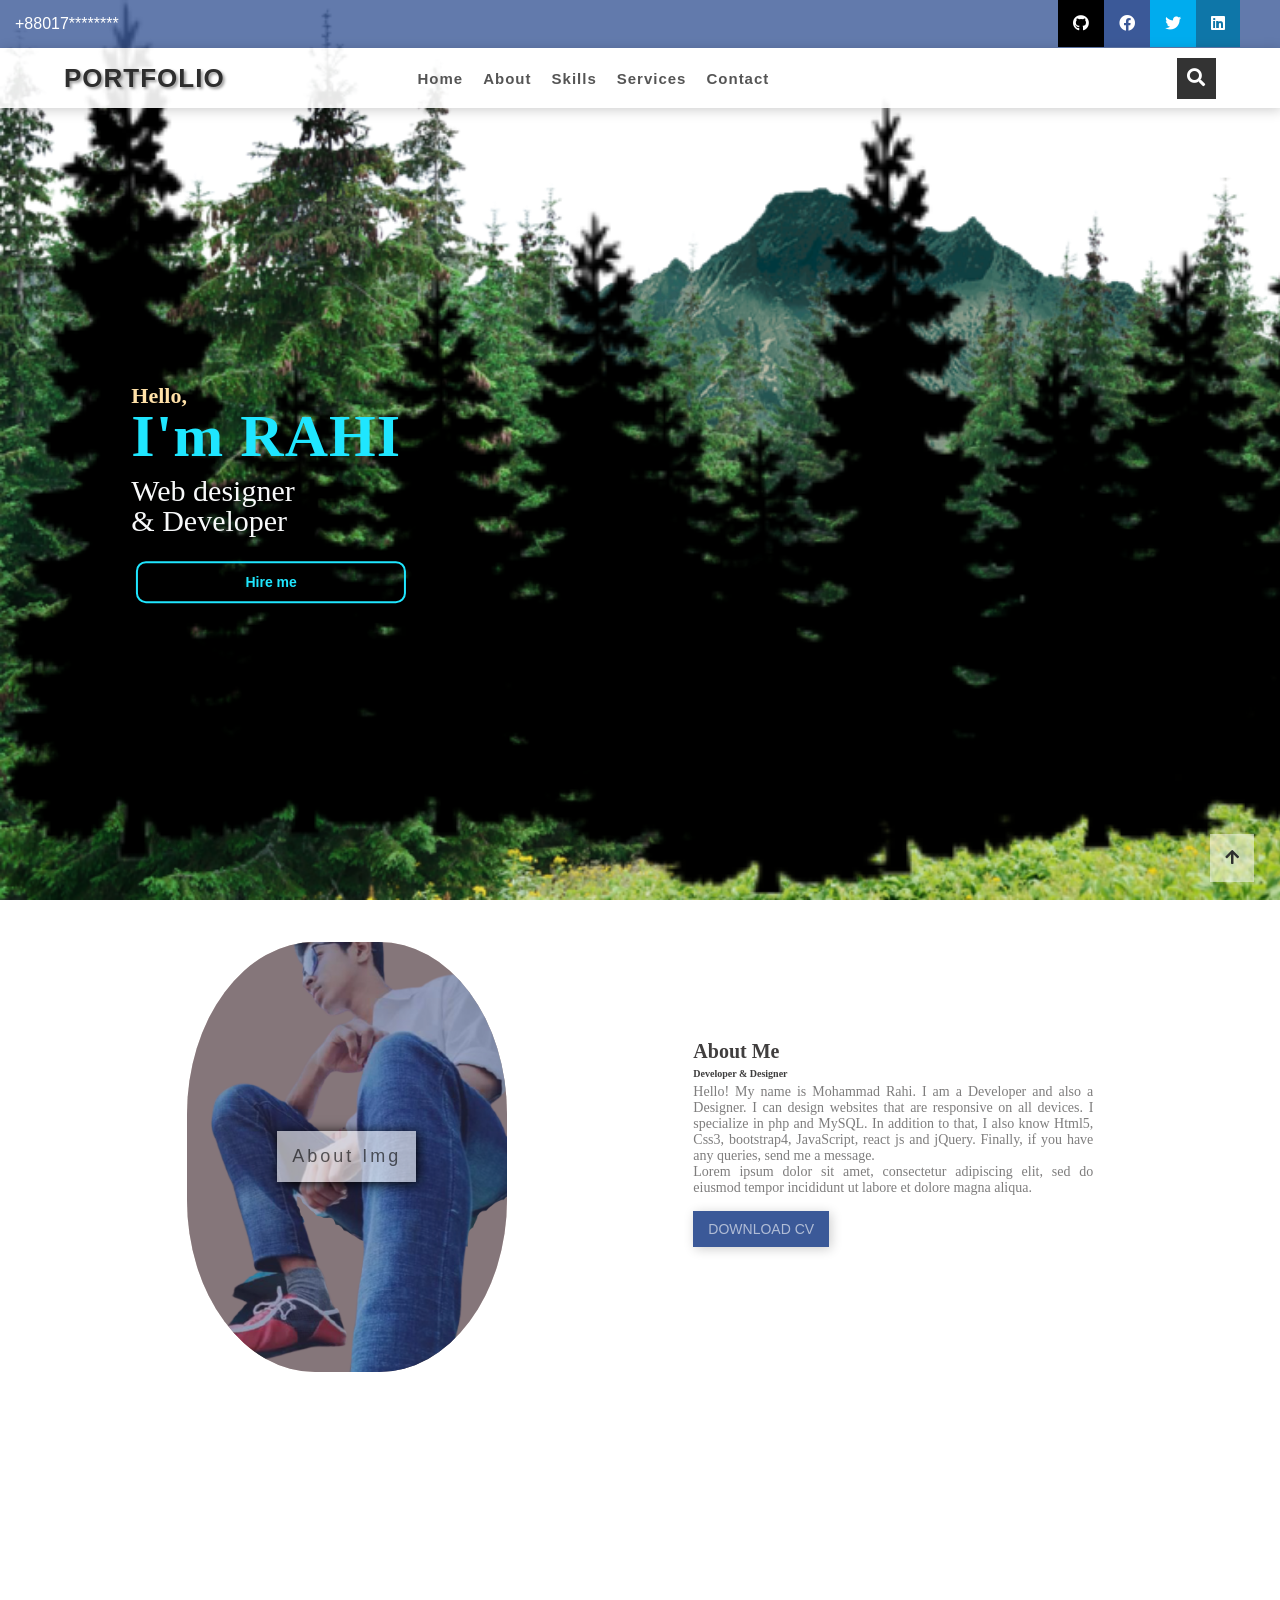
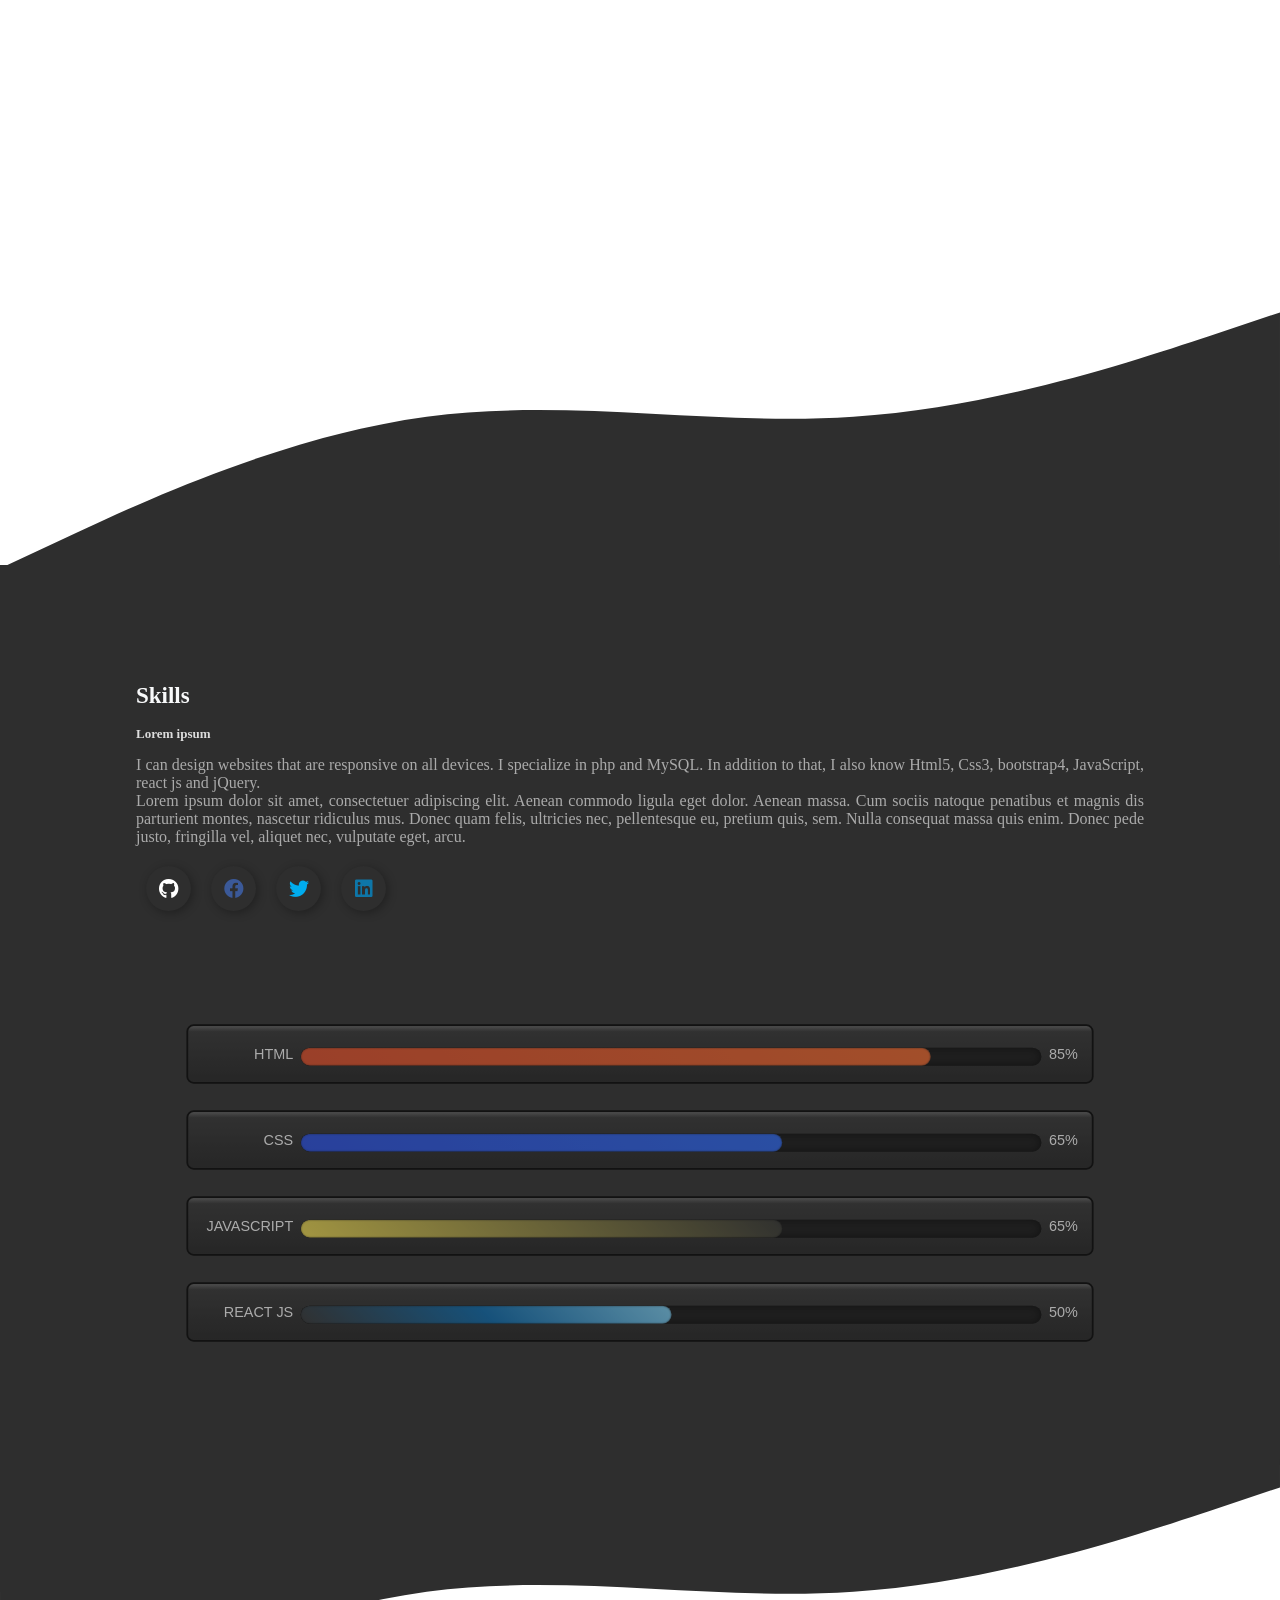
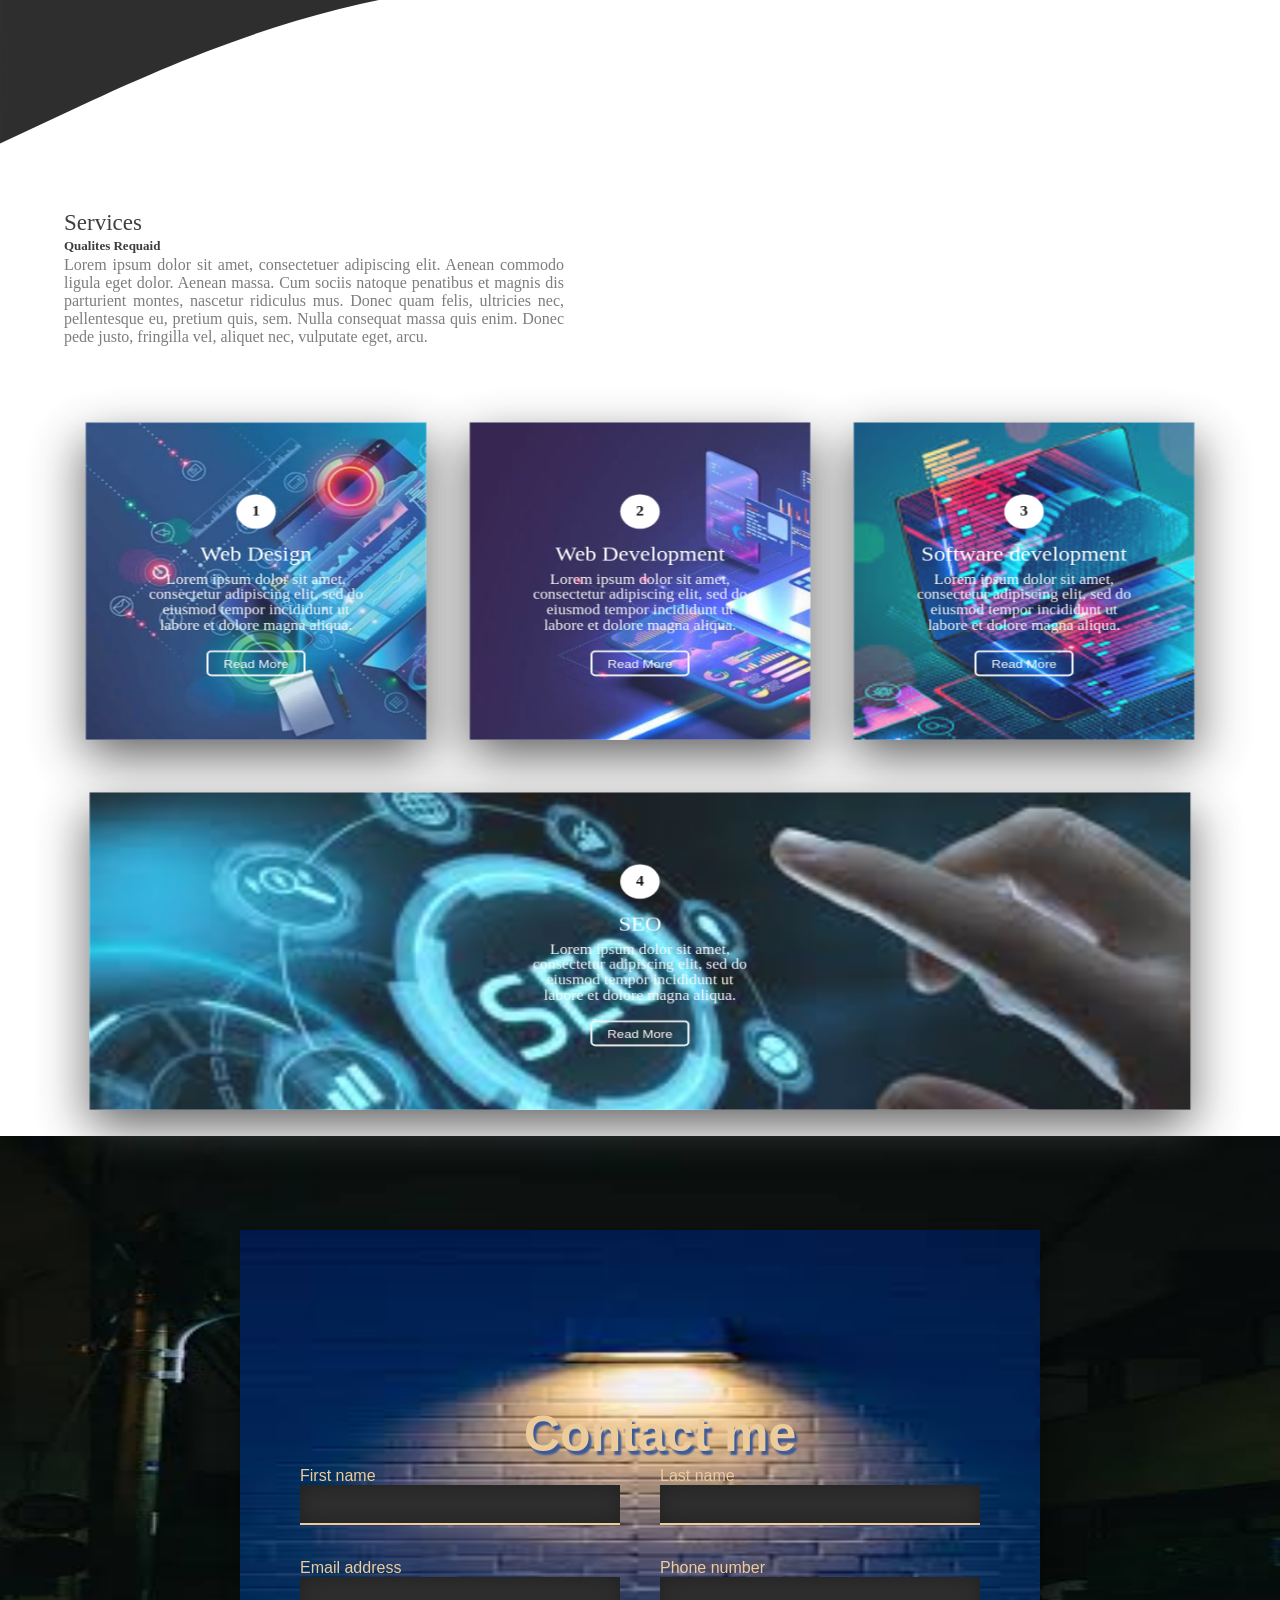
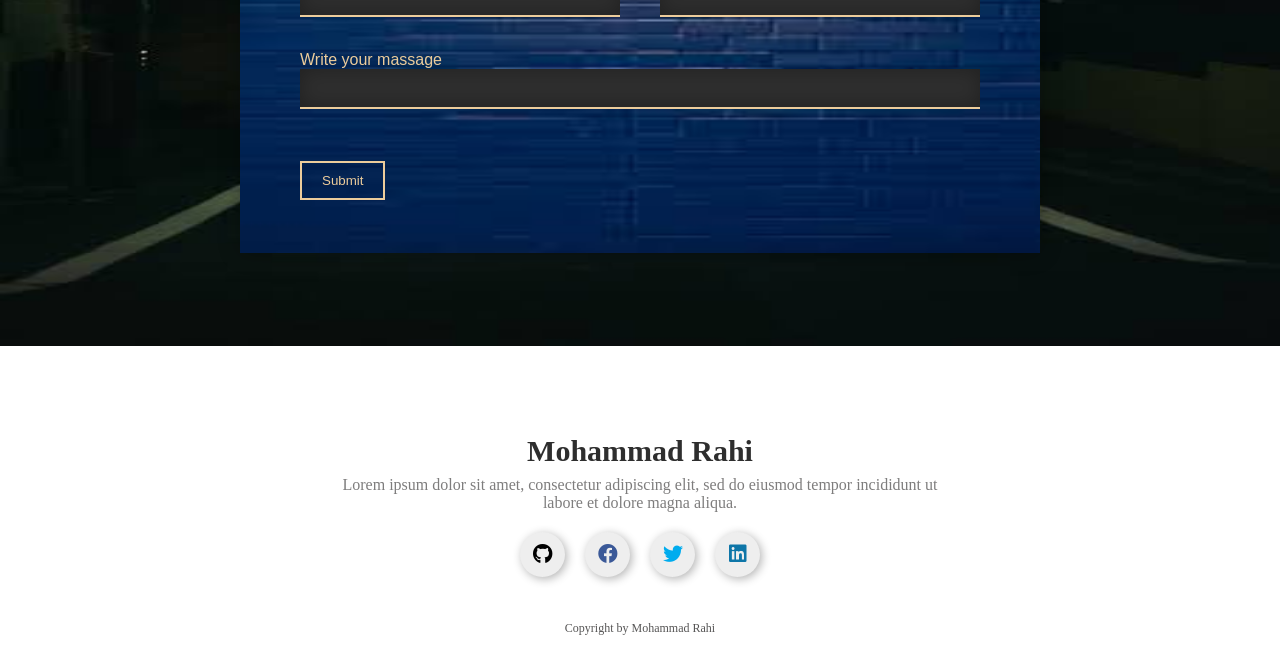
==== index.html @ 4b1e5e15 "Update index.html" ====
<!DOCTYPE html>
<html lang="en">
<head>
  <meta charset="UTF-8">
  <meta name="viewport" content="width=device-width, initial-scale=1">

  <title>Portfolio website</title>

  <!-- Icons -->
  <link rel="stylesheet" href="https://cdnjs.cloudflare.com/ajax/libs/font-awesome/4.7.0/css/font-awesome.min.css" />

  <link rel="shortcut icon" href="favicon.png" type="image/x-icon" />

  <!-- Custom Styles -->
  <link rel="stylesheet" href="style.css">
</head>

<body id="top">
  <!-- Header section -->
  <header>
    <p>
      +88017********
    </p>
    <div class="icon-container">
      <div class="icon-box">
        <a><i class="fab fa-github"></i></a>
        <span>Github</span>
      </div>

      <div class="icon-box">
        <a><i class="fab fa-facebook"></i></a>
        <span>Facebook</span>
      </div>

      <div class="icon-box">
        <a><i class="fab fa-twitter"></i></a>
        <span>Twitter</span>
      </div>

      <div class="icon-box">
        <a><i class="fab fa-linkedin"></i></a>
        <span>LinkedIn</span>
      </div>
    </div>
  </header>

  <!-- Home section -->
  <div class="home">

    <!-- Navigation -->
    <nav>
      <!-- Logo -->
      <a class="logo" href="#top">Portfolio</a>

      <!-- Menu -->
      <ul id="menu">
        <li><a href="#top">Home</a></li>
        <li><a href="#about-div">About</a></li>
        <li><a href="#skills-div">Skills</a></li>
        <li><a href="#services">Services</a></li>
        <li><a href="#contact">Contact</a></li>
      </ul>

      <!-- Icon bar -->
      <div onclick="toggle(this)" class="icon-bar">
        <div class="bar bar1"></div>
        <div class="bar bar2"></div>
        <div class="bar bar3"></div>
      </div>

      <!-- search button -->
      <button>
        <i class="fa fa-search"></i>
      </button>
    </nav>

    <!-- header text -->
    <div class="text-wrapper">
      <p>
        Hello,
      </p>
      <p>
        I'm RAHI
      </p>
      <p>
        Web designer <br> & Developer
      </p>

      <button class="hire-btn">
        <span class="hire-span">Hire me</span>
      </button>
    </div>
  </div>

  <!-- main -->
  <main>

    <!-- About section -->
    <div id="about-div"></div>
    <br /><br />
    <section id="about" class="about">
      <div class="about-wrapper">

        <!-- Image -->
        <div class="about-img">
          <img src="rahi.png" alt="rahi" />
          <div class="overlay">
            <button>About Img</button>
          </div>
          <div class="bottom-lay">
            About Image
          </div>
        </div>

        <!--about-me-text-->
        <div class="about-text">
          <p>
            About Me
          </p>
          <p>
            Developer & Designer
          </p>
          <p>
            Hello! My name is Mohammad Rahi. I am a Developer and also a Designer. I can design websites that are responsive on all devices. I specialize in php and MySQL. In addition to that, I also know Html5, Css3, bootstrap4, JavaScript, react js and jQuery. Finally, if you have any queries, send me a message.
          </p>
          <p>
            Lorem ipsum dolor sit amet, consectetur adipiscing elit, sed do eiusmod tempor incididunt ut labore et dolore magna aliqua.
          </p>

          <a>
            <span></span>
            <span></span>
            <span></span>
            <span></span>
            Download CV
          </a>
        </div>
      </div>

      <!-- Trigger -->
      <div class="top-trigger">
        <a href="#top">
          <i class="fa fa-arrow-up"></i>
        </a>
      </div>

    </section>

    <svg id="skills-div" style="margin: 0 0 -7px 0" xmlns="http://www.w3.org/2000/svg" viewBox="0 0 1440 320"><path fill="#2e2e2e" fill-opacity="1" d="M0,320L80,282.7C160,245,320,171,480,149.3C640,128,800,160,960,149.3C1120,139,1280,85,1360,58.7L1440,32L1440,320L1360,320C1280,320,1120,320,960,320C800,320,640,320,480,320C320,320,160,320,80,320L0,320Z"></path></svg>

    <!-- skills section -->
    <section id="skills">
      <div class="skills-wrapper">
        <div class="skills-text">
          <p>
            Skills
          </p>
          <p>
            Lorem ipsum
          </p>
          <p>
            I can design websites that are responsive on all devices. I specialize in php and MySQL. In addition to that, I also know Html5, Css3, bootstrap4, JavaScript, react js and jQuery.
          </p>
          <p>
            Lorem ipsum dolor sit amet, consectetuer adipiscing elit. Aenean commodo ligula eget dolor. Aenean massa. Cum sociis natoque penatibus et magnis dis parturient montes, nascetur ridiculus mus. Donec quam felis, ultricies nec, pellentesque eu, pretium quis, sem. Nulla consequat massa quis enim. Donec pede justo, fringilla vel, aliquet nec, vulputate eget, arcu.
          </p>

          <!-- Icons -->
          <div class="icons">

            <div class="icon-wrapper">
              <span>GitHub</span>
              <a>
                <i class="fab fa-github"></i>
              </a>
            </div>

            <div class="icon-wrapper">
              <span>Facebook</span>
              <a>
                <i class="fab fa-facebook"></i>
              </a>
            </div>

            <div class="icon-wrapper">
              <span>Twitter</span>
              <a><i class="fab fa-twitter"></i></a>
            </div>

            <div class="icon-wrapper">
              <span>LinkedIn</span>
              <a><i class="fab fa-linkedin"></i></a>
            </div>

          </div>

        </div>

        <div class="bars-wrapper">

          <div class="skills">
            <span class="name">HTML</span>
            <div class="percent">
              <div class="progress" style="width: 85%"></div>
            </div>
            <span class="value">85%</span>
          </div>
          <div class="skills">
            <span class="name">CSS</span>
            <div class="percent">
              <div class="progress" style="width: 65%"></div>
            </div>
            <span class="value">65%</span>
          </div>
          <div class="skills">
            <span class="name">JavaScript</span>
            <div class="percent">
              <div class="progress" style="width: 65%"></div>
            </div>
            <span class="value">65%</span>
          </div>
          <div class="skills">
            <span class="name">React JS</span>
            <div class="percent">
              <div class="progress" style="width: 50%"></div>
            </div>
            <span class="value">50%</span>
          </div>
        </div>
      </div>
    </section>
    <svg style="margin: -6px 0 0 0" xmlns="http://www.w3.org/2000/svg" viewBox="0 0 1440 320"><path fill="#2e2e2e" fill-opacity="1" d="M0,320L80,282.7C160,245,320,171,480,149.3C640,128,800,160,960,149.3C1120,139,1280,85,1360,58.7L1440,32L1440,0L1360,0C1280,0,1120,0,960,0C800,0,640,0,480,0C320,0,160,0,80,0L0,0Z"></path></svg>

    <!-- Services section -->
    <section id="services" class="services">
      <div class="text ">
        <p>
          Services
        </p>
        <p>
          Qualites Requaid
        </p>
        <p>
          Lorem ipsum dolor sit amet, consectetuer adipiscing elit. Aenean commodo ligula eget dolor. Aenean massa. Cum sociis natoque penatibus et magnis dis parturient montes, nascetur ridiculus mus. Donec quam felis, ultricies nec, pellentesque eu, pretium quis, sem. Nulla consequat massa quis enim. Donec pede justo, fringilla vel, aliquet nec, vulputate eget, arcu.
        </p>
      </div>

      <div class="box-wrapper">

        <div class="box-1 box">
          <span>1</span>
          <p class="heading">
            Web Design
          </p>
          <p class="details">
            Lorem ipsum dolor sit amet, consectetur adipiscing elit, sed do eiusmod tempor incididunt ut labore et dolore magna aliqua.
          </p>
          <button>Read More</button>
        </div>

        <div class="box-2 box">
          <span>2</span>
          <p class="heading">
            Web Development
          </p>
          <p class="details">
            Lorem ipsum dolor sit amet, consectetur adipiscing elit, sed do eiusmod tempor incididunt ut labore et dolore magna aliqua.
          </p>
          <button>Read More</button>
        </div>

        <div class="box-3 box">
          <span>3</span>
          <p class="heading">
            Software development
          </p>
          <p class="details">
            Lorem ipsum dolor sit amet, consectetur adipiscing elit, sed do eiusmod tempor incididunt ut labore et dolore magna aliqua.
          </p>
          <button>Read More</button>
        </div>

        <div class="box-4 box">
          <span>4</span>
          <p class="heading">
            SEO
          </p>
          <p class="details">
            Lorem ipsum dolor sit amet, consectetur adipiscing elit, sed do eiusmod tempor incididunt ut labore et dolore magna aliqua.
          </p>
          <button>Read More</button>
        </div>

      </div>
    </section>

    <!-- Contact section -->
    <section id="contact" class="contact-section">
      <div class="contact-wrapper">
        <div class="text">
          Contact me
        </div>
        <form>
          <div class="row">
            <div class="form-group">
              <input type="text" required />
              <label>First name</label>
            </div>
            <br>
            <br>
            <div class="form-group">
              <input type="text" required />
              <label>Last name</label>
            </div>
          </div>

          <div class="row">
            <div class="form-group">
              <input type="email" required />
              <label>Email address</label>
            </div>
            <br>
            <br>
            <div class="form-group">
              <input type="number" required />
              <label>Phone number</label>
            </div>
          </div>

          <div class="row textarea">
            <div class="form-group">
              <textarea rows="8" cols="30" required></textarea>
              <label>Write your massage</label>
            </div>
          </div>

          <div class="row btn">
            <div class="form-group">
              <div class="inner"></div>
              <button>Submit</button>
            </div>
          </div>
        </form>
      </div>
    </section>
  </main>

  <!-- Footer -->
  <footer>
    <p>
      Mohammad Rahi
    </p>
    <p>
      Lorem ipsum dolor sit amet, consectetur adipiscing elit, sed do eiusmod tempor incididunt ut labore et dolore magna aliqua.
    </p>

    <!-- Icons -->
    <div class="icons sci">

      <div class="icon-wrapper">
        <span>GitHub</span>
        <a>
          <i class="fab fa-github"></i>
        </a>
      </div>

      <div class="icon-wrapper">
        <span>Facebook</span>
        <a>
          <i class="fab fa-facebook"></i>
        </a>
      </div>

      <div class="icon-wrapper">
        <span>Twitter</span>
        <a><i class="fab fa-twitter"></i></a>
      </div>

      <div class="icon-wrapper">
        <span>LinkedIn</span>
        <a><i class="fab fa-linkedin"></i></a>
      </div>

    </div>

    <p class="copyright">
      Copyright by Mohammad Rahi
    </p>

  </footer>


  <script type="text/javascript" charset="utf-8">
    window.onscroll = function() {

      var nav = document.querySelector("nav");

      if (document.body.scrollTop > 40 || document.documentElement.scrollTop > 40) {
        nav.style.position = "fixed";
        nav.style.top = "0";
      } else
      {
        nav.style.position = "relative";
      }
    }

    function toggle(x) {
      var menu = document.getElementById("menu");

      x.classList.toggle('change');

      menu.classList.toggle('toggle');

    }
  </script>
</body>
</html>
---- style.css ----
/* Icons */
@import url("https://pro.fontawesome.com/releases/v5.10.0/css/all.css");

* {
  margin: 0;
  padding: 0;
  box-sizing: border-box;
  font-family: Arial;
}
:root {
  --color: #f8f9fa;
}
::-moz-selection {
  color: #f8f9fa;
  background: #2e2e2e;
}
::selection {
  color: #f8f9fa;
  background: #2e2e2e;
}
html
{
  scroll-behavior: smooth;
  height: 100%;
  background-image: url("bg1.png"), url("bg2.png"), url("bg4.png"), url("bg5.png");
  background-position: 0 35%, 0 10%, 0 7%, 0 0;
  background-repeat: repeat-x;
  background-size: 100% 50%, 100% 50%, 100%, 100%;

  animation: 50s para infinite linear;
}
@keyframes para
{
  100%
  {
    background-position: -4000px 35%, -800px 10%, -400px 8%, 1000px 0;
  }
}
a {
  text-decoration: none;
  cursor: pointer;
}

/* Header section */
header
{
  display: flex;
  justify-content: space-between;
  align-items: center;
  background-color: rgba(59,89,152,.8);
  padding: 15px;
}
header p, .icon-box a
{
  font-weight: 450;
  font-size: 16px;
  color: #ffffff;
}
.icon-container
{
  display: flex;
  justify-content: center;
  align-items: center;
  padding-right: 25px;
}
.icon-box
{
  display: inline-block;
  position: relative;
  margin: 0;
  padding: 0;
}
.icon-box a
{
  padding: 15px;
}
.icon-container .icon-box:nth-child(1) a
{
  background-color: #000000;
}
.icon-container .icon-box:nth-child(2) a
{
  background-color: #3b5998;
}
.icon-container .icon-box:nth-child(3) a
{
  background-color: #00acee;
}
.icon-container .icon-box:nth-child(4) a
{
  background-color: #0e76a8;
}
.icon-box span {
  width: 120px;
  background-color: black;
  color: #fff;
  text-align: center;
  padding: 5px 0;
  border-radius: 6px;
  position: absolute;
  left: -38px;
  top: 40px;
  transform: scale(0);
  transition: transform .5s;
  z-index: 11;
}
.icon-container .icon-box:nth-child(1) span
{
  background-color: #000000;
}
.icon-container .icon-box:nth-child(1) span::after {
  content: " ";
  position: absolute;
  bottom: 100%;
  left: 50%;
  margin-left: -5px;
  border: 5px solid;
  border-color: transparent transparent #000000 transparent;
}
.icon-container .icon-box:nth-child(2) span
{
  background-color: #3b5998;
}
.icon-container .icon-box:nth-child(2) span::after {
  content: " ";
  position: absolute;
  bottom: 100%;
  left: 50%;
  margin-left: -5px;
  border: 5px solid;
  border-color: transparent transparent #3b5998 transparent;
}
.icon-container .icon-box:nth-child(3) span
{
  background-color: #00acee;
}
.icon-container .icon-box:nth-child(3) span::after {
  content: " ";
  position: absolute;
  bottom: 100%;
  left: 50%;
  margin-left: -5px;
  border: 5px solid;
  border-color: transparent transparent #00acee transparent;
}
.icon-container .icon-box:nth-child(4) span
{
  background-color: #0e76a8;
}
.icon-container .icon-box:nth-child(4) span::after {
  content: " ";
  position: absolute;
  bottom: 100%;
  left: 50%;
  margin-left: -5px;
  border: 5px solid;
  border-color: transparent transparent #0e76a8 transparent;
}
.icon-box:hover > span {
  transform: scale(1);
}
/* Home section */
.home {
  height: 100vh;
  position: relative;
}
nav {
  display: flex;
  justify-content: space-between;
  align-items: center;
  height: 60px;
  background: rgba(255,255,255,.9);
  box-shadow: 2px 2px 12px rgba(0, 0, 0, 0.2);
  padding: 0 5%;
  position: sticky;
  top: 0;
  width: 100%;
  z-index: 10;
}
nav ul {
  display: flex;
  list-style-type: none;
}
nav ul li a {
  display: inline-block;
  padding: 10px;
  color: #555555;
  font-size: 15px;
  font-weight: 700;
  letter-spacing: 1px;
  position: relative;
  transition: all 0.4s;
}
nav ul li a::before
{
  content: "";
  width: 0;
  height: 2px;
  background-color: #3b5998;
  position: absolute;
  left: 0;
  bottom: 0;
  transition: .4s;
}
nav ul li a::after
{
  content: "";
  width: 0;
  height: 2px;
  background-color: #3b5998;
  position: absolute;
  right: 0;
  bottom: 0;
  transition: .4s;
}
nav ul li a:hover::before, nav ul li a:hover::after
{
  width: 50%;
}
.logo {
  color: #2e2e2e;
  font-size: 26px;
  font-weight: 600;
  letter-spacing: 1px;
  text-transform: uppercase;
  text-shadow: 2px 2px 3px rgba(0,0,0,.4);
}
.icon-bar {
  display: inline-block;
  cursor: pointer;
  transition: margin-top .4s;
  visibility: hidden;
}
.bar {
  width: 32px;
  height: 5px;
  margin: 6px 0;
  background-color: black;
  box-shadow: 0 2px 3px rgba(0,0,0,.4);
  transform: rotate(-360deg);
  transition: all .4s;
}
.change .bar1 {
  transform: rotate(-45deg) translate(-9px, 9px);
}
.change .bar2 {
  transform: rotate(360deg) scale(0);
}
.change .bar3 {
  transform: rotate(45deg) translate(-5px, -6px);
}
nav button
{
  color: #fff;
  background-color: rgba(0,0,0,.8);
  outline: none;
  border: none;
  cursor: pointer;
  font-size: 18px;
  font-weight: 400;
  letter-spacing: 1px;
  padding: 10px;
}
.text-wrapper {
  position: absolute;
  left: 13%;
  top: 42%;
  transform: translate(-13%, -42%);
}
.text-wrapper p {
  margin: 45px 0px 25px;
  line-height: 0px;
}
.text-wrapper p:nth-child(1) {
  font-family: calibri;
  font-weight: bold;
  color: #ffe1a8;
  font-size: 22px;
}
.text-wrapper p:nth-child(2) {
  font-family: calibri;
  font-weight: bold;
  letter-spacing: 1px;
  color: #1fe6ff;
  font-size: 60px;
}
.text-wrapper p:nth-child(3) {
  font-family: myriad pro regular;
  color: #f8f9fa;
  font-size: 30px;
  line-height: 30px;
}
.hire-btn {
  width: 100%;
  height: 42px;
  border-radius: 10px;
  font-family: calibri;
  font-weight: bold;
  font-size: 14px;
  outline: none;
  margin: 0px 10px;
  box-shadow: 8px 4px 16px rgba(0, 0, 0, 0.2);
  border: 2px solid #1fe6ff;
  color: #1fe6ff;
  background-color: transparent;
  position: relative;
}
.hire-btn::before {
  content: "";
  width: 0;
  height: 0;
  background: linear-gradient(45deg, #ffee54, #ff00ca);
  border-radius: 5px 0px 0px 5px;
  position: absolute;
  top: 0;
  left: 0;
  transition: 0.3s;
  z-index: -1;
  opacity: 0;
}
.hire-btn:hover::before {
  width: 100%;
  height: 100%;
  opacity: 1;
}
.hire-btn::after {
  content: "";
  width: 0;
  height: 0;
  background: linear-gradient(45deg, #1fe6ff, #673ab7);
  border-radius: 0px 5px 5px 0px;
  position: absolute;
  right: 0;
  bottom: 0;
  transition: 0.3s;
  z-index: -1;
  opacity: 0;
}
.hire-btn:hover::after {
  width: 100%;
  height: 100%;
  opacity: 1;
}
.hire-btn:hover {
  border: none;
}
.hire-span {
  transition: 0.4s;
}
.hire-btn:hover > .hire-span {
  color: #f8f9fa;
}

/* About section */
.about {
  margin: 0;
  min-height: 100vh;
}
.about-wrapper {
  height: 330px;
  background: transparent;
  display: flex;
  justify-content: space-evenly;
  align-items: center;
  margin: 0% auto 20px auto;
  position: relative;
}
#about .about-img
{
  overflow: hidden;
  position: relative;
  background: #B29584;
  width: 320px;
  height: 430px;
  border-radius: 40%;
}
#about .about-img img
{
  max-width: 101%;
  height: auto;
  transition: .5s;
}
.overlay
{
  background: rgba(65,70,108,.4);
  position: absolute;
  top: 0;
  left: 0;
  right: 0;
  bottom: 0;
  display: flex;
  justify-content: center;
  align-items: center;
  visibility: visible;
}
.overlay button
{
  border: none;
  outline: none;
  background: rgba(255,255,255,.6);
  color: rgba(0,0,0,.6);
  padding: 15px;
  font-weight: 450;
  font-size: 18px;
  letter-spacing: 3px;
  box-shadow: 2px 2px 12px rgba(0,0,0,1);
}
.about-img:hover > img
{
  transform: scale(1.1) translate(0, 22px);
}
.about-img:hover > .overlay
{
  visibility: hidden;
}
.bottom-lay
{
  position: absolute;
  left: 0;
  right: 0;
  bottom: -100px;
  display: flex;
  justify-content: center;
  align-items: center;
  height: 80px;
  padding: 10px;
  font-weight: bold;
  letter-spacing: 3px;
  font-size: 20px;
  transition: .4s;
  background-color: rgba(255,255,255,.6);
}
.about-img:hover > .bottom-lay
{
  bottom: 0;
}
.about-text, .project-text {
  width: 500px;
  z-index: 1;
  padding: 15px 0;
}
.about-text p:nth-child(1),
.project-text p:nth-child(1) {
  font-family: myriad pro;
  font-weight: bold;
  font-size: 23px;
  line-height: 0px;
  margin: 0px 0px 20px 0px;
}
.about-text p:nth-child(2),
.project-text p:nth-child(2) {
  font-size: 13px;
  font-family: myriad pro;
  font-weight: bold;
  line-height: 5px;
  margin: 0px 0px 8px 0px;
}
.about-text p:nth-child(3),
.about-text p:nth-child(4),
.project-text p:nth-child(3),
.project-text p:nth-child(4) {
  font-family: calibri;
  font-size: 16px;
  text-align: justify;
}
.about-text a
{
  display: inline-block;
  padding: 10px 15px;
  text-align: center;
  margin: 15px 0;
  text-transform: uppercase;
  color: rgba(255,255,255,.6);
  background: #3b5998;
  font-size: 14px;
  text-decoration: none;
  box-shadow: 2px 2px 12px rgba(0,0,0,.2);
  transition: color .5s;
  position: relative;
}
.about-text a:hover
{
  color: rgba(255,255,255,1);
  box-shadow: 2px 2px 12px rgba(0,0,0,.5);
}
a span
{
  background-color: #25d366;
  position: absolute;
  transform: scale(0);
  transition: all .5s;
}
a span:nth-child(1) {
  left: 0;
  top: 0;
  width: 20px;
  height: 100%;
}
.about-text a:hover span:nth-child(1) {
  height: 0;
  transform: scale(1);
}
a span:nth-child(2) {
  right: 0;
  top: 0;
  width: 100%;
  height: 20px;
}
.about-text a:hover span:nth-child(2) {
  width: 0;
  transform: scale(1);
}
a span:nth-child(3) {
  right: 0;
  bottom: 0;
  width: 20px;
  height: 100%;
}
.about-text a:hover span:nth-child(3) {
  height: 0;
  transform: scale(1);
}
a span:nth-child(4) {
  left: 0;
  bottom: 0;
  width: 100%;
  height: 20px;
}
.about-text a:hover span:nth-child(4) {
  width: 0;
  transform: scale(1);
}
.top-trigger
{
  cursor: pointer;
  padding: 15px;
  position: fixed;
  right: 2%;
  bottom: 2%;
  display: inline-block;
  z-index: 5;
  background: rgba(255,255,255,.5);
}
.top-trigger a i
{
  color: #2e2e2e;
}

/* Skills section */
#skills {
  display: flex;
  justify-content: center;
  align-items: center;
  min-height: 100vh;
  background: #2e2e2e;
  padding: 10px 10px;
}
.skills-wrapper {
  position: relative;
  display: flex;
  justify-content: center;
  align-items: center;
  flex-direction: column;
}
.skills-text {
  margin: 20px 0;
}
.skills-text p:nth-child(1) {
  color: var(--color);
  font-family: myriad pro;
  font-weight: bold;
  font-size: 23px;
  line-height: 0px;
  margin: 0px 0px 20px 0px;
}
.skills-text p:nth-child(2) {
  color: #ddd;
  font-size: 13px;
  font-family: myriad pro;
  font-weight: bold;
  line-height: 5px;
  margin: 0px 0px 8px 0px;
}
.skills-text p:nth-child(3),
.skills-text p:nth-child(4) {
  color: #aaa;
  font-family: calibri;
  font-size: 16px;
  text-align: justify;
}
.icons
{
  margin: 20px 0;
  display: flex;
  justify-content: flex-start;
  align-items: center;
}
.sci
{
  margin-bottom: -10px;
}
.icons .icon-wrapper
{
  position: relative;
}
.icons .icon-wrapper a
{
  position: relative;
  display: flex;
  justify-content: center;
  align-items: center;
  width: 45px;
  height: 45px;
  margin: 0 10px;
  padding: 10px;
  color: #000;
  font-size: 20px;
  font-weight: bold;
  background-color: #2e2e2e;
  border-radius: 50%;
  box-shadow: 2px 2px 10px rgba(0,0,0,.3);
  transition: all .5 linear;
}
.icons .icon-wrapper span
{
  width: 120px;
  text-align: center;
  padding: 5px 0;
  color: #ffffff;
  position: absolute;
  left: -30px;
  bottom: 50px;
  border-radius: 6px;
  z-index: 2;
  transform: scale(0);
  transition: transform .5s;
}
.icons .icon-wrapper:nth-child(1) span
{
  background-color: #000000;
}
.icons .icon-wrapper:nth-child(1) span::after {
  content: " ";
  position: absolute;
  top: 100%;
  left: 50%;
  margin-left: -5px;
  border: 5px solid;
  border-color: #000000 transparent transparent transparent;
}
.icons .icon-wrapper:nth-child(2) span
{
  background-color: #3b5998;
}
.icons .icon-wrapper:nth-child(2) span::after {
  content: " ";
  position: absolute;
  top: 100%;
  left: 50%;
  margin-left: -5px;
  border: 5px solid;
  border-color: #3b5998 transparent transparent transparent;
}
.icons .icon-wrapper:nth-child(3) span
{
  background-color: #00acee;
}
.icons .icon-wrapper:nth-child(3) span::after {
  content: " ";
  position: absolute;
  top: 100%;
  left: 50%;
  margin-left: -5px;
  border: 5px solid;
  border-color: #00acee transparent transparent transparent;
}
.icons .icon-wrapper:nth-child(4) span
{
  background-color: #0e76a8;
}
.icons .icon-wrapper:nth-child(4) span::after {
  content: " ";
  position: absolute;
  top: 100%;
  left: 50%;
  margin-left: -5px;
  border: 5px solid;
  border-color: #0e76a8 transparent transparent transparent;
}
.icons .icon-wrapper:hover > span
{
  transform: scale(1);
}
.icons .icon-wrapper a:hover > i
{
  transition: 1s;
  transform: rotate(360deg);
}
.sci .icon-wrapper a
{
  background-color: #eee;
}
.icons .icon-wrapper:nth-child(1) a {
  color: #ffffff;
}
.sci .icon-wrapper:nth-child(1) a {
  color: #000000;
}
.icons .icon-wrapper:nth-child(2) a {
  color: #3b5998;
}
.icons .icon-wrapper:nth-child(3) a {
  color: #00acee;
}
.icons .icon-wrapper:nth-child(4) a {
  color: #0e76a8;
}
.icons .icon-wrapper:nth-child(1):hover a
{
  box-shadow: 2px 2px 16px #000000;
}
.icons .icon-wrapper:nth-child(2):hover a
{
  box-shadow: 2px 2px 16px #3b5998;
}
.icons .icon-wrapper:nth-child(3):hover a
{
  box-shadow: 2px 2px 16px #00acee;
}
.icons .icon-wrapper:nth-child(4):hover a
{
  box-shadow: 2px 2px 16px #0e76a8;
}
.icons .icon-wrapper a::before
{
  content: "";
  width: 100%;
  height: 100%;
  position: absolute;
  top: 0;
  right: 0;
  bottom: 0;
  left: 0;
  border-radius: 50%;
  transform: scale(0);
  transition: .5s;
}
.icons .icon-wrapper:nth-child(1) a::before
{
  background: #000000;
}
.icons .icon-wrapper:nth-child(2) a::before
{
  background: #3b5998;
}
.icons .icon-wrapper:nth-child(3) a::before
{
  background: #00acee;
}
.icons .icon-wrapper:nth-child(4) a::before
{
  background: #0e76a8;
}
.icons .icon-wrapper a:hover::before
{
  transform: scale(1);
}
.icons .icon-wrapper a:hover > i
{
  z-index: 1;
  color: #fff;
}
.icons .icon-wrapper:nth-child(1):hover a i
{
  color: #ffffff;
}
.sci .icon-wrapper:nth-child(1):hover a > i
{
  color: 000000;
}
.bars-wrapper
{
  width: 80%;
}
.skills {
  position: relative;
  display: flex;
  margin: 20px 0;
  padding: 24px 10px 18px;
  background: linear-gradient(#616161 0%, #333 10%, #222);
  border-radius: 8px;
  overflow: hidden;
  border: 2px solid #000;
  opacity: 0.6;
  transform: scale(0.9);
  transition: 0.5s;
}
.skills:hover {
  opacity: 1;
  transform: scale(1.01);
}
.skills::before {
  contain: "";
  position: absolute;
  top: 0;
  left: 0;
  width: 100%;
  height: 50%;
  background: rgba(255, 255, 255, 0.1);
  z-index: 10;
}
.skills .name {
  position: relative;
  width: 110px;
  text-align: right;
  color: #fff;
  margin: -2px;
  text-transform: uppercase;
}
.skills .value {
  position: relative;
  width: 40px;
  text-align: left;
  color: #fff;
  margin: -2px;
  text-transform: uppercase;
}
.skills .percent {
  position: relative;
  width: calc(100% - 150px);
  height: 20px;
  margin: 0 10px;
  box-shadow: inset 0 0 10px #000;
  background: #151515;
  border-radius: 10px;
  overflow: hidden;
}
.skills .percent .progress {
  position: absolute;
  top: 0;
  left: 0;
  width: 70%;
  height: 100%;
  box-shadow: inset 0 0 2px #111;
  border-radius: 10px;
  animation: animate4sease-in-out forwards;
}
.skills:nth-child(1) .percent .progress {
  background: linear-gradient(45deg, #e34c26 0%, #f06529 100%);
}
.skills:nth-child(2) .percent .progress {
  background: linear-gradient(45deg, #264de4 0%, #2965f1 100%);
}
.skills:nth-child(3) .percent .progress {
  background: linear-gradient(45deg, #f0db4f 0%, #323330 100%)
}
.skills:nth-child(4) .percent .progress {
  background: linear-gradient(45deg, #333333, #0769AD, #7ACEF4);
}

.skills-text {
  width: 100%;
  padding: 10px 10% 3.1rem 10%;
}
.skills-text p:nth-child(2) {
  margin: 35px 0 20px 0;
}

/* Services section */
.services {
  min-height: 90vh;
  padding: 0 10%;
}
.text p:nth-child(1) {
  color: #403e3e;
  font-family: calibri;
  font-weight: bbold;
  font-size: 23px;
  line-height: 0px;
  margin: 0px 0px 20px 0px;
}
.text p:nth-child(2) {
  color: #3e3d3d;
  font-size: 13px;
  font-family: calibri;
  font-weight: bold;
  line-height: 5px;
  margin: 0px 0px 8px 0px;
}
.text p:nth-child(3) {
  color: #7e7d7d;
  font-family: calibri;
  font-size: 16px;
  text-align: justify;
}
.text {
  width: 500px;
  margin: 50px 0px;
}
.box-wrapper {
  display: flex;
  justify-content: space-between;
}
.box {
  width: 300px;
  height: 320px;
  background-repeat: no-repeat;
  background-size: cover;
  box-shadow: 0px 20px 50px #555;
  align-items: center;
  justify-content: center;
  display: flex;
  flex-direction: column;
  margin: 0px 4px;
  transform: rotateX(30deg) scale(0.99);
  opacity: 0.9;
  transition: 0.4s;
}
.box:hover {
  transform: rotate(0deg) scale(1) translateY(10px);
  opacity: 1;
}
.box-1 {
  background-image: url("design.jpeg");
}
.box-2 {
  background-image: url("development.jpeg");
}
.box-3 {
  background-image: url("software.jpeg");
}
.box-4 {
  background-image: url("seo.jpeg");
}
.box span {
  width: 40px;
  height: 40px;
  border-radius: 50%;
  background-color: #ffffff;
  display: flex;
  justify-content: center;
  align-items: center;
  font-family: calibri;
  font-weight: bold;
  margin: 10px 0px;
}
.box p:nth-child(1) {
  margin: 20px 0px;
}
.box p:nth-child(2) {
  color: #ffffff;
  font-family: calibri;
  font-size: 23px;
  line-height: 0px;
  margin: 20px 0px;
}
.box p:nth-child(3) {
  font-family: calibri;
  color: var(--color);
  text-align: center;
  width: 230px;
  margin: 0px 0px 20px 0px;
}
.box button {
  text-align: center;
  width: 100px;
  height: 30px;
  background: transparent;
  border: 2px solid var(--color);
  color: var(--color);
  outline: none;
  border-radius: 5px;
  position: relative;
}
.box button:hover {
  border: 2px solid #111;
  color: #111;
}
.box button::before {
  content: "";
  width: 0%;
  height: 100%;
  background: #ffa500;
  position: absolute;
  top: 0;
  left: 0;
  transition: 0.3s;
}
.box button:hover::before {
  width: 100%;
  z-index: -1;
}

/* Contact section CSS */
.contact-section {
  background: url("form-bg.jpeg") no-repeat;
  background-size: 100% 100%;
  width: 100%;
  min-height: 90vh;
  padding: 40px;
  display: flex;
  justify-content: center;
  align-items: center;
}
.contact-wrapper {
  background: url("light.jpeg") no-repeat;
  background-size: 100% 100%;
  width: 800px;
  max-width: 800px;
  padding: 25px 40px 10px 40px;
  box-shadow: 0px 0px 20px rgba(0, 0, 0, 0.3);
}
.contact-wrapper .text {
  font-size: 50px;
  font-weight: bold;
  color: #ECCC9B;
  text-shadow: 3px 4px 2px #3b5998;
  padding-left: 20%;
  transform: translate(20%, 100px);
}
.contact-wrapper form {
  padding: 30px 0 0 0;
}
.contact-wrapper form .row {
  display: flex;
  margin: 32px 0;
}
.row .form-group {
  width: 100%;
  height: 40px;
  margin: 10px 20px;
  position: relative;
}
.form-group textarea {
  height: 70px;
}
.form-group input,
.form-group textarea {
  display: block;
  height: 100%;
  width: 100%;
  border: none;
  outline: none;
  font-size: 18px;
  border-bottom: 2px solid #ECCC9B;
  padding: 8px;
  transition: 0.3s;
  background: #2e2e2e;
  color: #ECCC9B;
  box-shadow: inset 0px 0px 20px rgba(0, 0, 0, 0.3);
}
.form-group input:focus,
.form-group textarea:focus {
  border-bottom: 2px solid #50a3a2;
}
.form-group textarea {
  resize: none;
  padding-top: 10px;
}
.form-group input:focus ~ label,
.form-group textarea:focus ~ label {
  transform: translateY(-20px);
  color: #50a3a2;
  font-size: 16px;
  transition: all 0.3s ease;
}
.form-group label {
  position: absolute;
  bottom: 40px;
  font-size: 16px;
  pointer-events: none;
  color: #ECCC9B;
}
textarea label {
  width: 100%;
  bottom: 40px;
  background: #fff;
}
.form-group button {
  background: transparent;
  padding: 10px 20px;
  border: 2px solid #ECCC9B;
  outline: none;
  cursor: pointer;
  color: #ECCC9B;
  transition: 0.3s;
}
.form-group button:hover {
  background: -webkit-linear-gradient(right, #ECCC9B 10%, #50a3a2 90%);
  color: #2e2e2e;
  border: none;
}

/* Footer section CSS */
footer p {
  font-family: calibri;
}
footer p:nth-child(1) {
  font-size: 30px;
  font-weight: bold;
  color: #2e2e2e;
  line-height: 10px;
  margin: 20px 0px;
}
footer p:nth-child(2) {
  font-size: 16px;
  color: #7e7d7d;
  width: 600px;
  text-align: center;
}
footer {
  height: 300px;
  display: flex;
  flex-direction: column;
  align-items: center;
  justify-content: center;
  position: relative;
}
.copyright {
  text-align: center;
  color: #565555;
  font-size: 12px;
  position: absolute;
  left: 50%;
  bottom: 10px;
  transform: translateX(-50%);
}

/* Responsive CSS for Larger Desktop */
@media (max-width: 1920px) {
  .about-wrapper
  {
    padding-top: 15px;
  }
  .about-text p:nth-child(1) {
    color: #403e3e;
  }
  .about-text p:nth-child(2) {
    color: #3e3d3d;
  }
  .about-text p:nth-child(3),
  .about-text p:nth-child(4) {
    font-size: 14px;
    color: #7e7d7d;
  }
  .about-text button {
    color: var(--color);
  }
  .box {
    width: 340px;
    height: 370px;
  }
  .box-4 {
    background-position: 0 20%;
  }
}

/* Responsive CSS for Desktop */
@media (max-width: 1440px) {
  html {
    background-size: cover;
  }
  .text-wrapper {
    top: 46%;
  }
  .hire-btn {
    margin: 5px;
  }
  .about-wrapper {
    width: 90%;
    border-radius: 10px;
  }
  .img-wrapper img {
    height: 200px;
  }
  .about-text {
    width: 400px;
  }
  .about-text p:nth-child(1) {
    font-size: 20px;
    color: #403e3e;
  }
  .about-text p:nth-child(2) {
    font-size: 10px;
    color: #3e3d3d;
  }

  .about-text p:nth-child(3),
  .about-text p:nth-child(4) {
    font-size: 14px;
    color: #7e7d7d;
  }
  .services,
  .project-text {
    padding: 2% 5% 0px 5%;
  }
  .box-wrapper {
    justify-content: center;
    flex-wrap: wrap;
  }
  .services {
    height: auto;
  }
  .box {
    flex-grow: 1;
    margin: 10px;
  }
}

@media (max-width: 1280px) {
  .box {
    margin: 0 20px;
  }
}

/* Responsive CSS for mobile / Tablet */
@media (max-width: 768px) {
  .about-wrapper {
    top: 0px;
    flex-direction: column;
    width: 90%;
    height: auto;
    align-items: center;
  }
  .about-text {
    width: 90%;
    text-align: justify;
    margin: 15px 0;
  }
  .about-text p:nth-child(1) {
    margin: 15px 0px;
    color: #403e3e;
  }
  .about-text p:nth-child(2),
  #skills .text p:nth-child(1) {
    margin: 10px 0px;
    color: #3e3d3d;
  }
  .about-text p:nth-child(3),
  .about-text p:nth-child(4) {
    color: #7e7d7d;
  }
}

@media (max-width: 750px) {
  html {
    background-size: cover;
  }
  nav
  {
    position: relative;
  }
  nav ul {
    position: absolute;
    top: 60px;
    right: 0;
    left: -500px;
    width: 100%;
    flex-direction: column;
    background-color: rgba(255,255,255,.9);
    transition: left .4s;
  }
  .toggle
  {
    left: 0;
  }
  nav ul li a {
    display: block;
    text-align: center;
    font-size: 16px;
  }
  nav ul li a::before
  {
    left: 25%;
  }
  nav ul li a::after
  {
    right: 25%;
  }
  .icon-bar
  {
    visibility: visible;
  }
  nav button
  {
    display: none;
  }
  .text-wrapper p:nth-child(2) {
    line-height: 40px;
    margin: 0px;
    padding: 0px;
  }
  .text-wrapper {
    top: 50%;
    left: 50%;
    transform: translate(-50%, -50%);
    width: 80%;
  }
  .text {
    width: 100%;
  }
  .bars-wrapper
  {
    width: 100%;
  }
  .skills-text,
  .text {
    padding: 10px 10px 3.1rem 10px;
  }
  .contact-section {
    padding: 0px;
    background: none;
  }
  .contact-wrapper .text
  {
    font-size: 40px;
    transform: translate(20px, 100px);
  }
  form .row {
    flex-direction: column;
  }
  .contact-wrapper {
    padding: 25px 50px 10px 20px;
    box-shadow: none;
  }
  .form-group input,
  .form-group textarea {
    height: 100%;
    width: 100%;
  }
  .form-group button {
    width: 100%;
  }
  footer p:nth-child(2) {
    width: 90%;
  }
}
@media (max-width: 368px) and (max-height: 668px) {
  .about
  {
    min-height: 120vh;
  }
}
@media (orientation: landscape) {
  html
  {
    background-size: cover;
  }
  .text-wrapper p {
    margin: 40px 0px 20px 0;
  }
  .about-wrapper
  {
    width: 100%;
  }
}
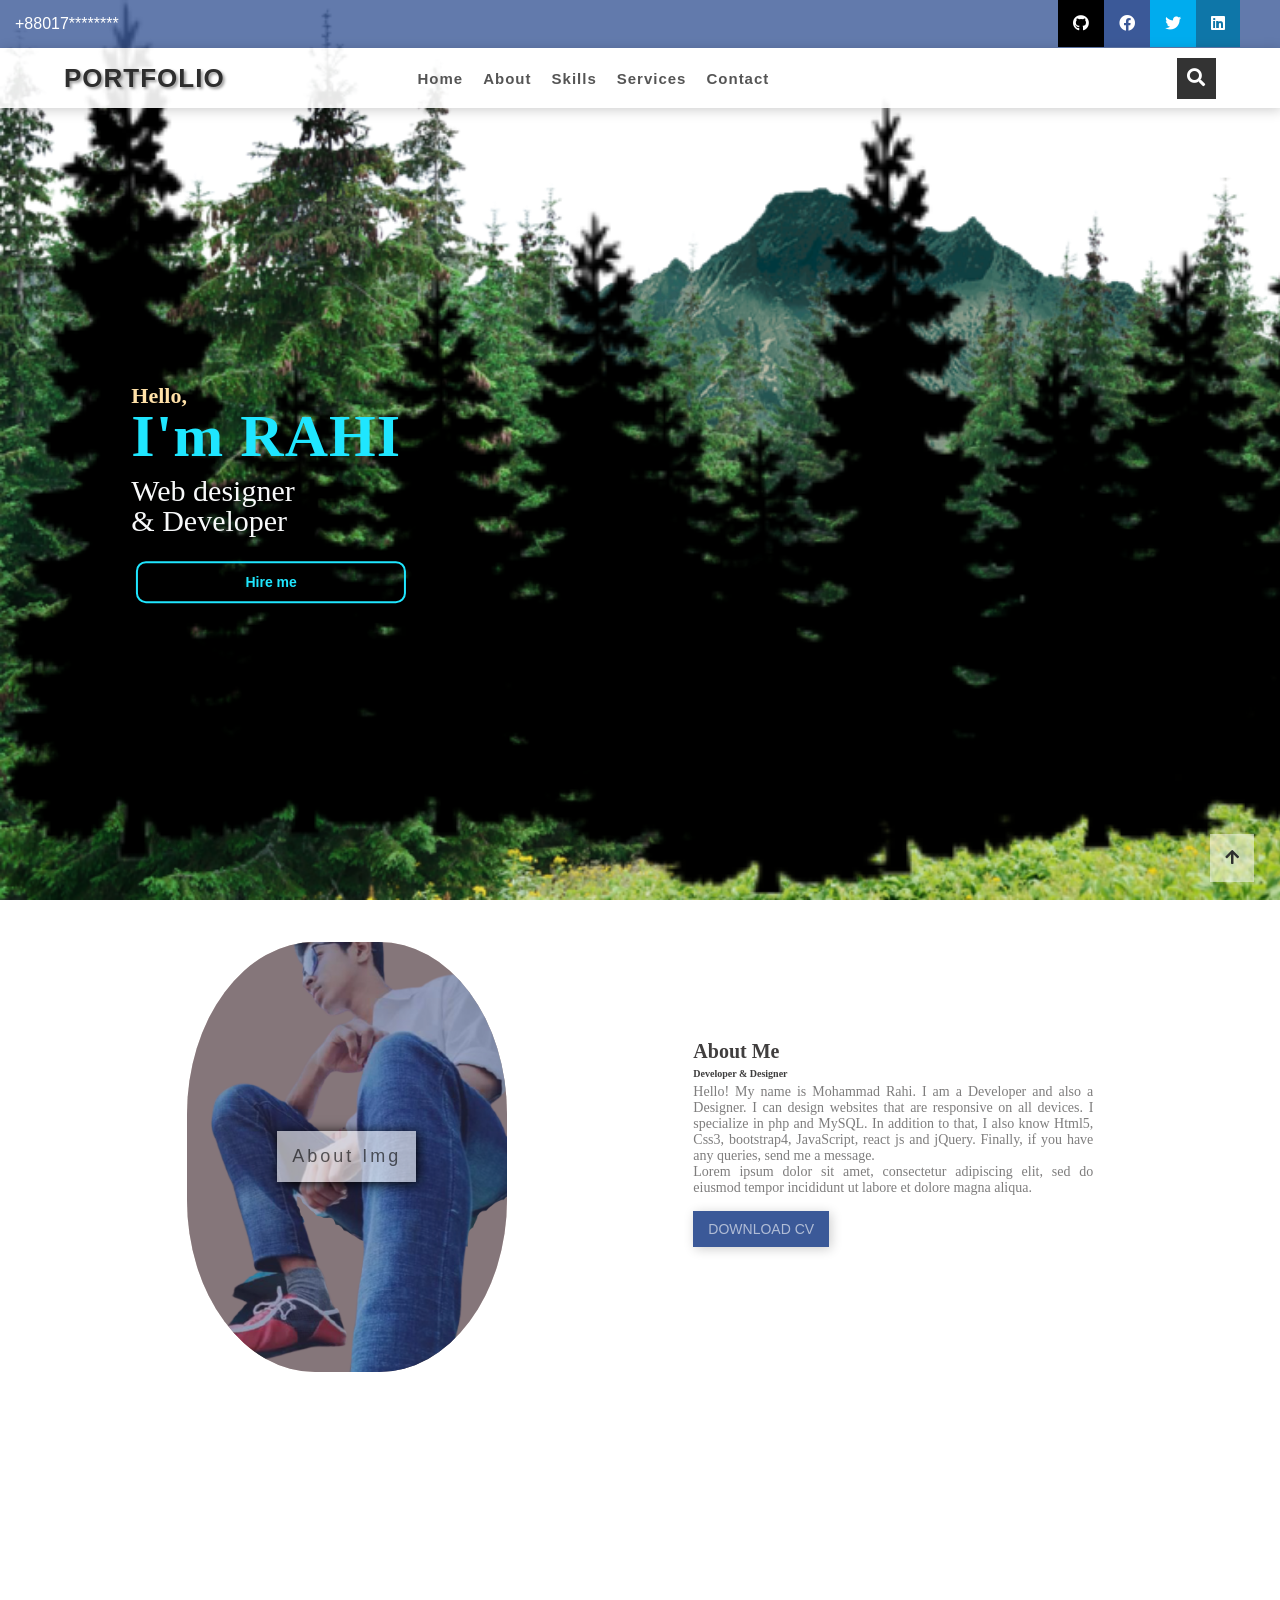
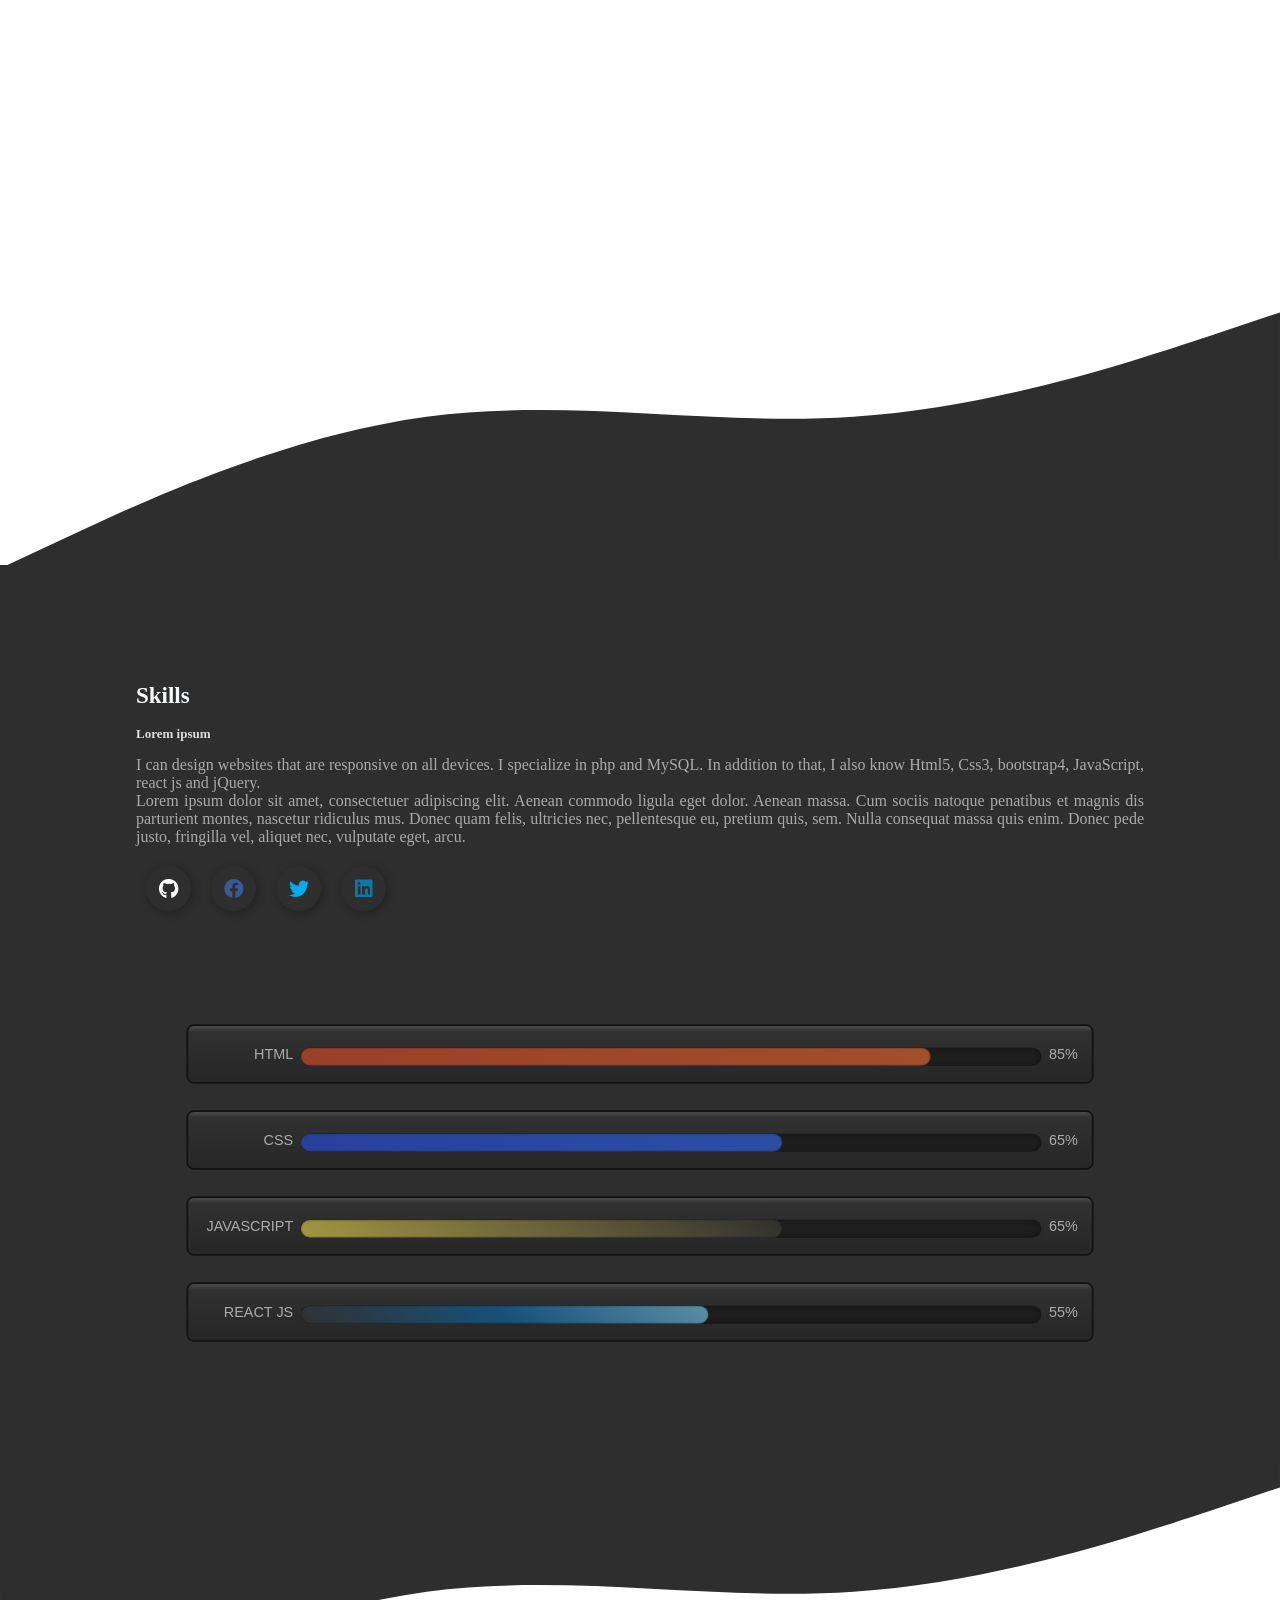
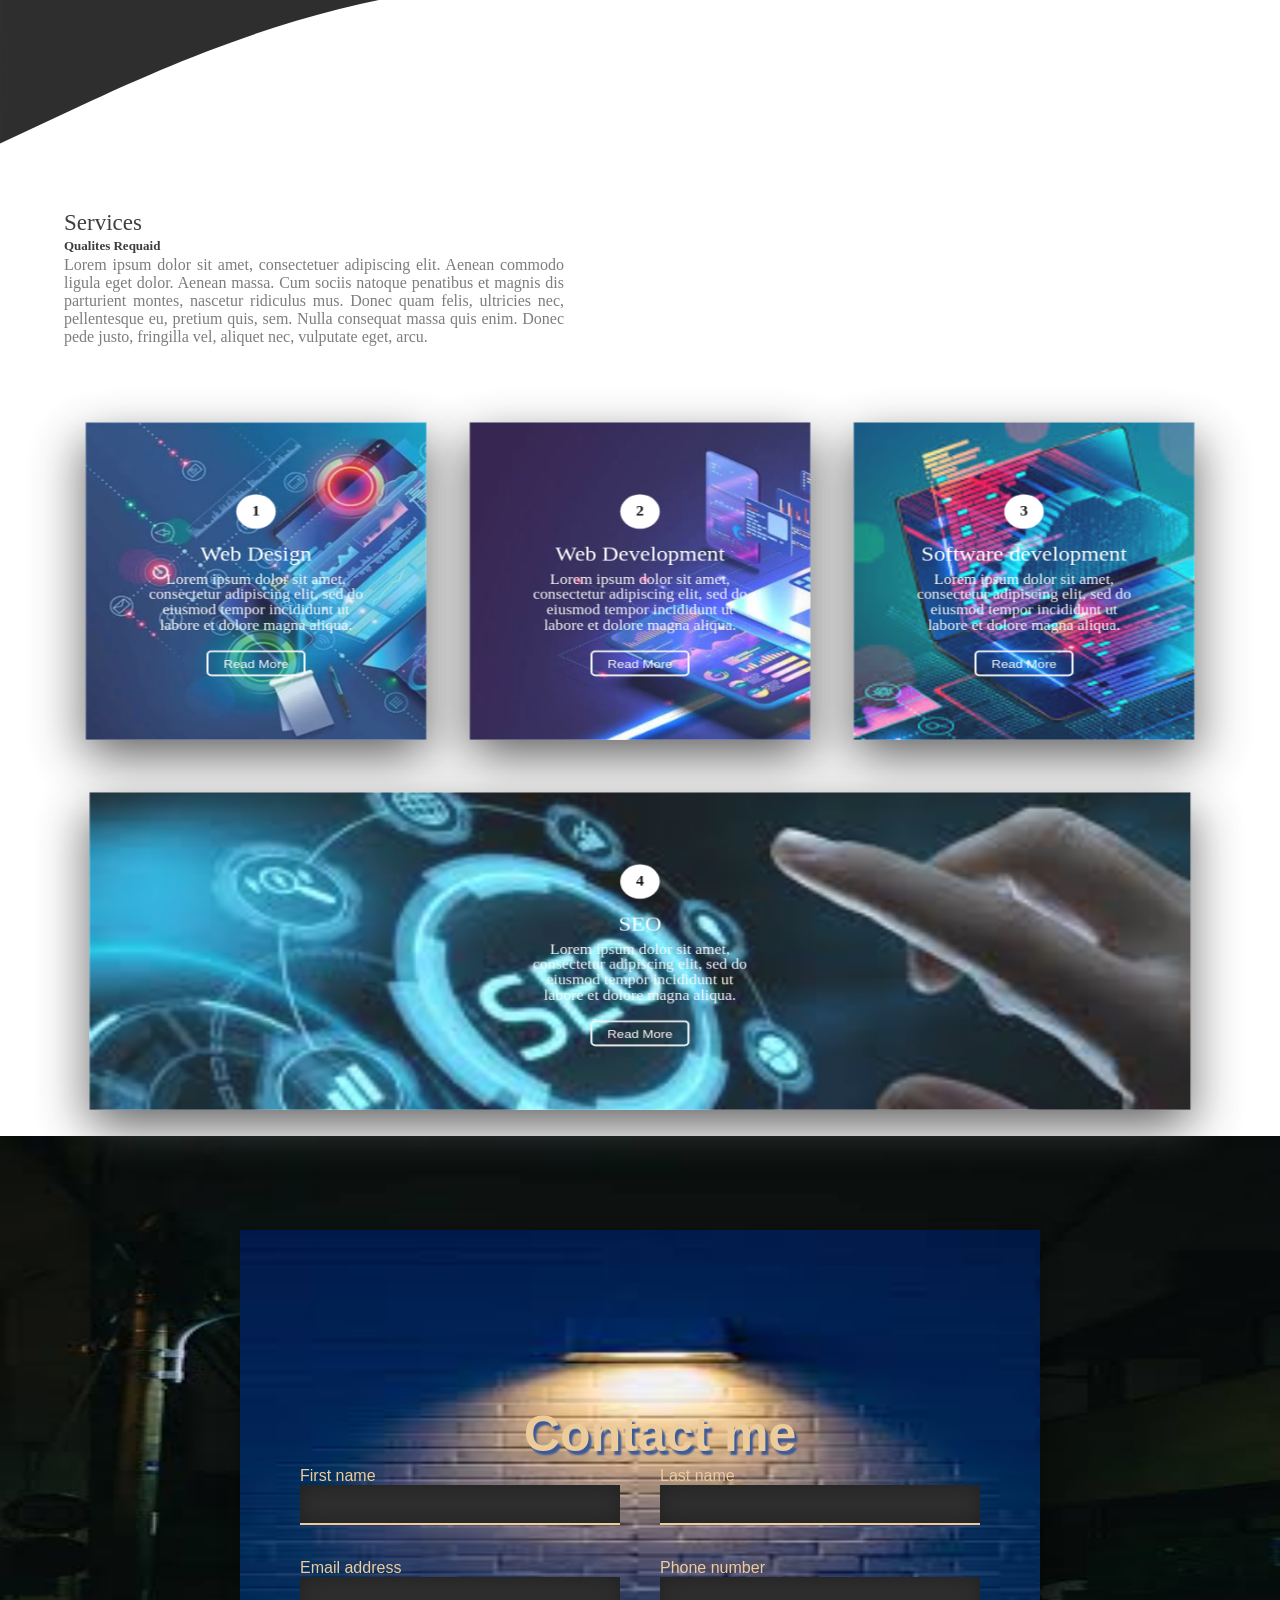
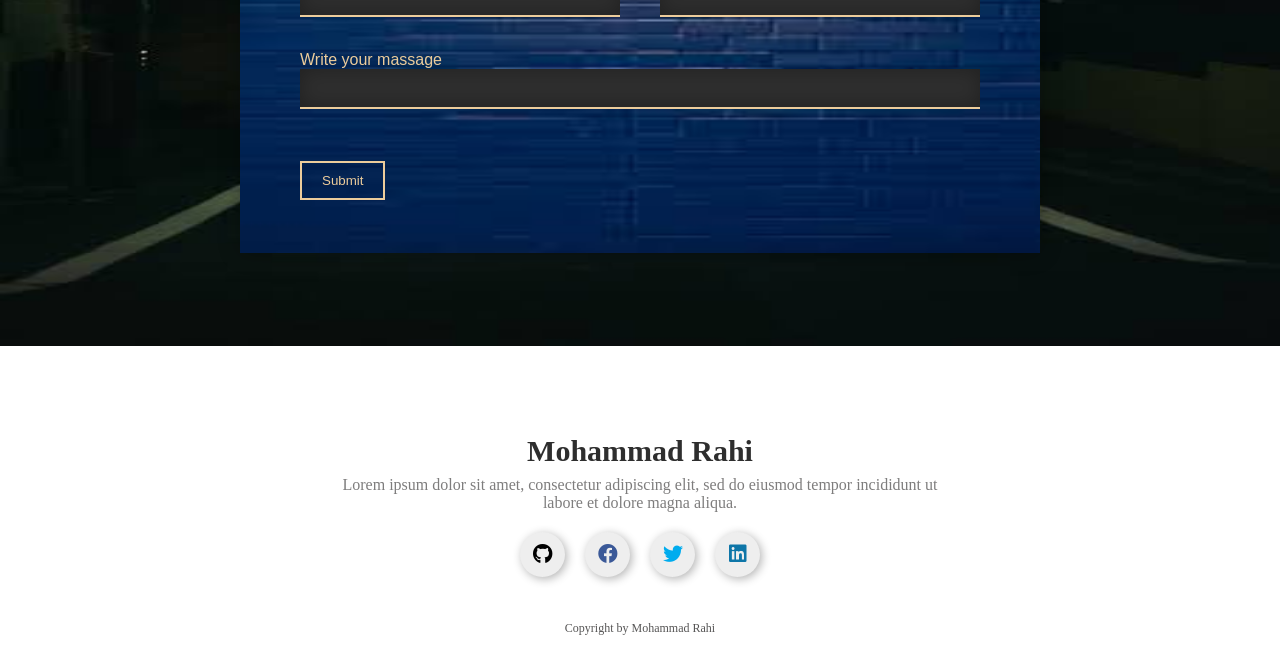
==== commit c74ad8ca: "Update index.html" ====
--- a/index.html
+++ b/index.html
@@ -222,9 +222,9 @@
           <div class="skills">
             <span class="name">React JS</span>
             <div class="percent">
-              <div class="progress" style="width: 50%"></div>
-            </div>
-            <span class="value">50%</span>
+              <div class="progress" style="width: 55%"></div>
+            </div>
+            <span class="value">55%</span>
           </div>
         </div>
       </div>
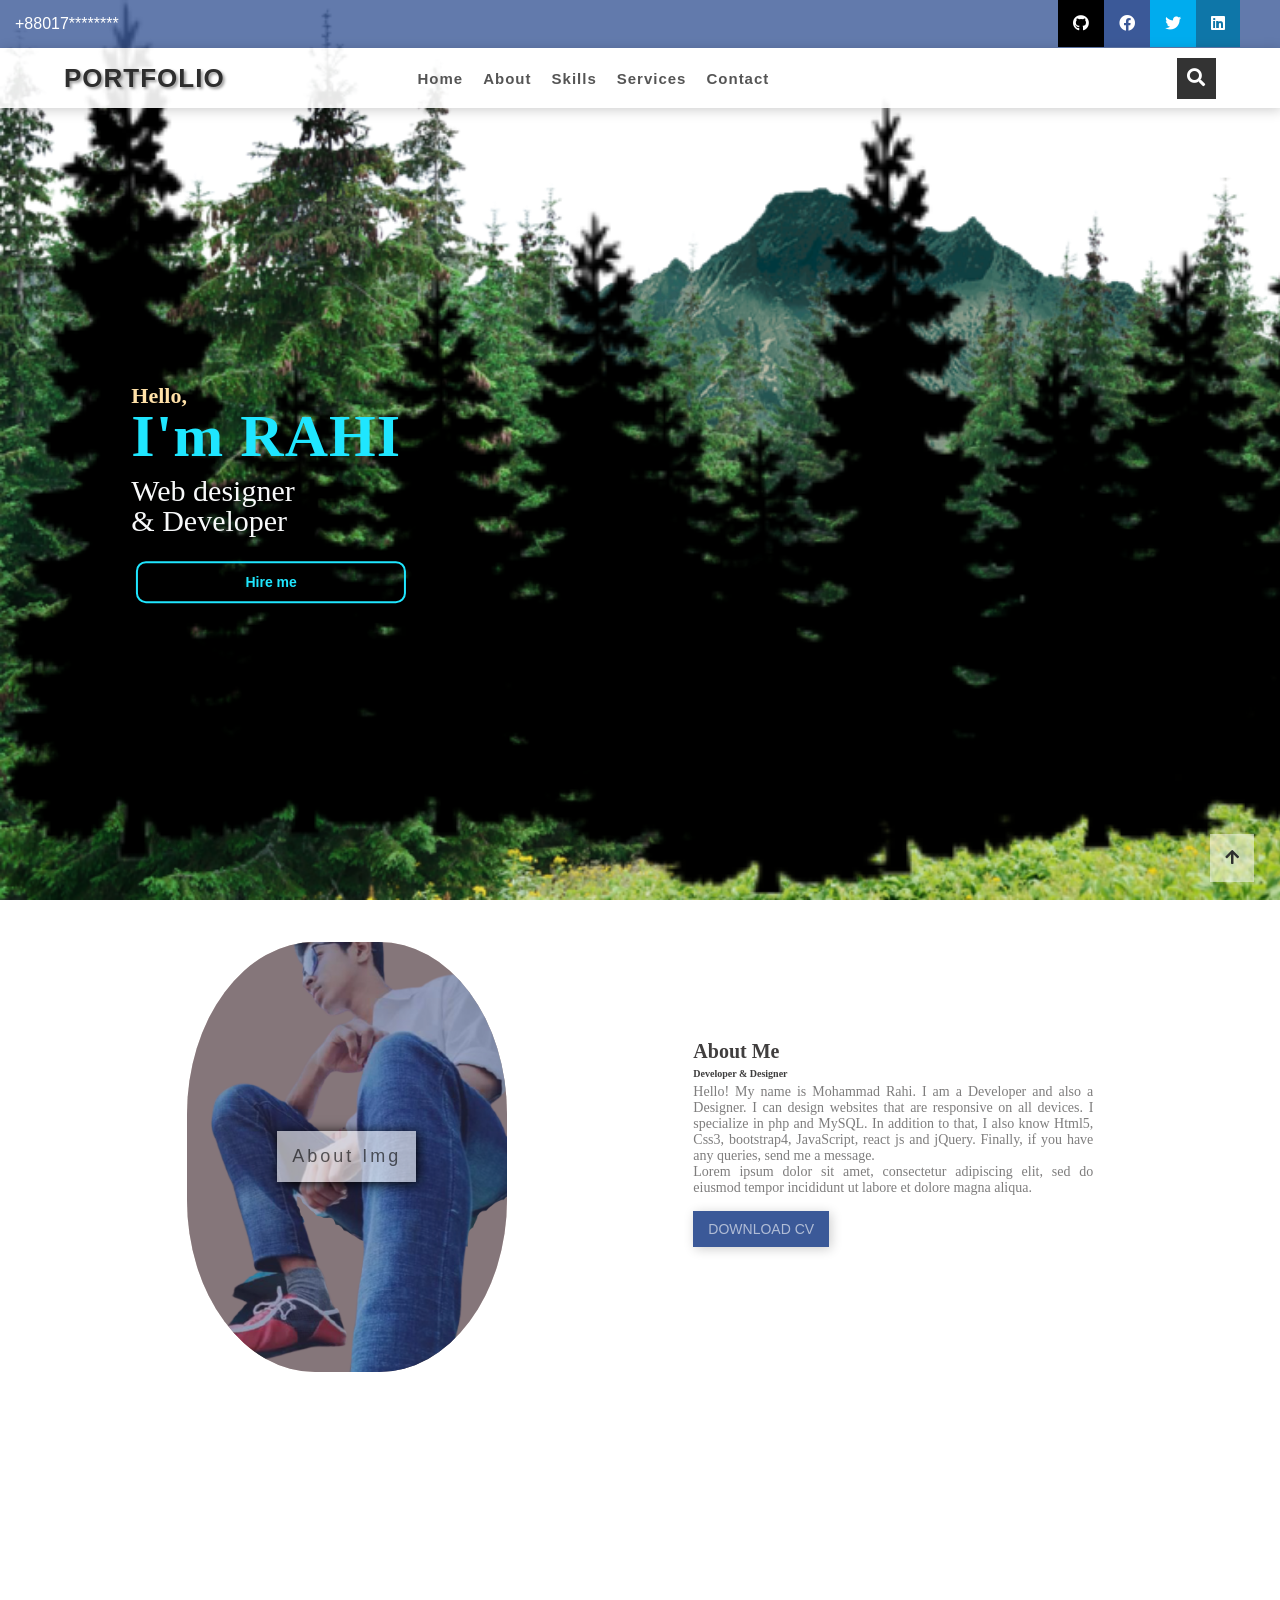
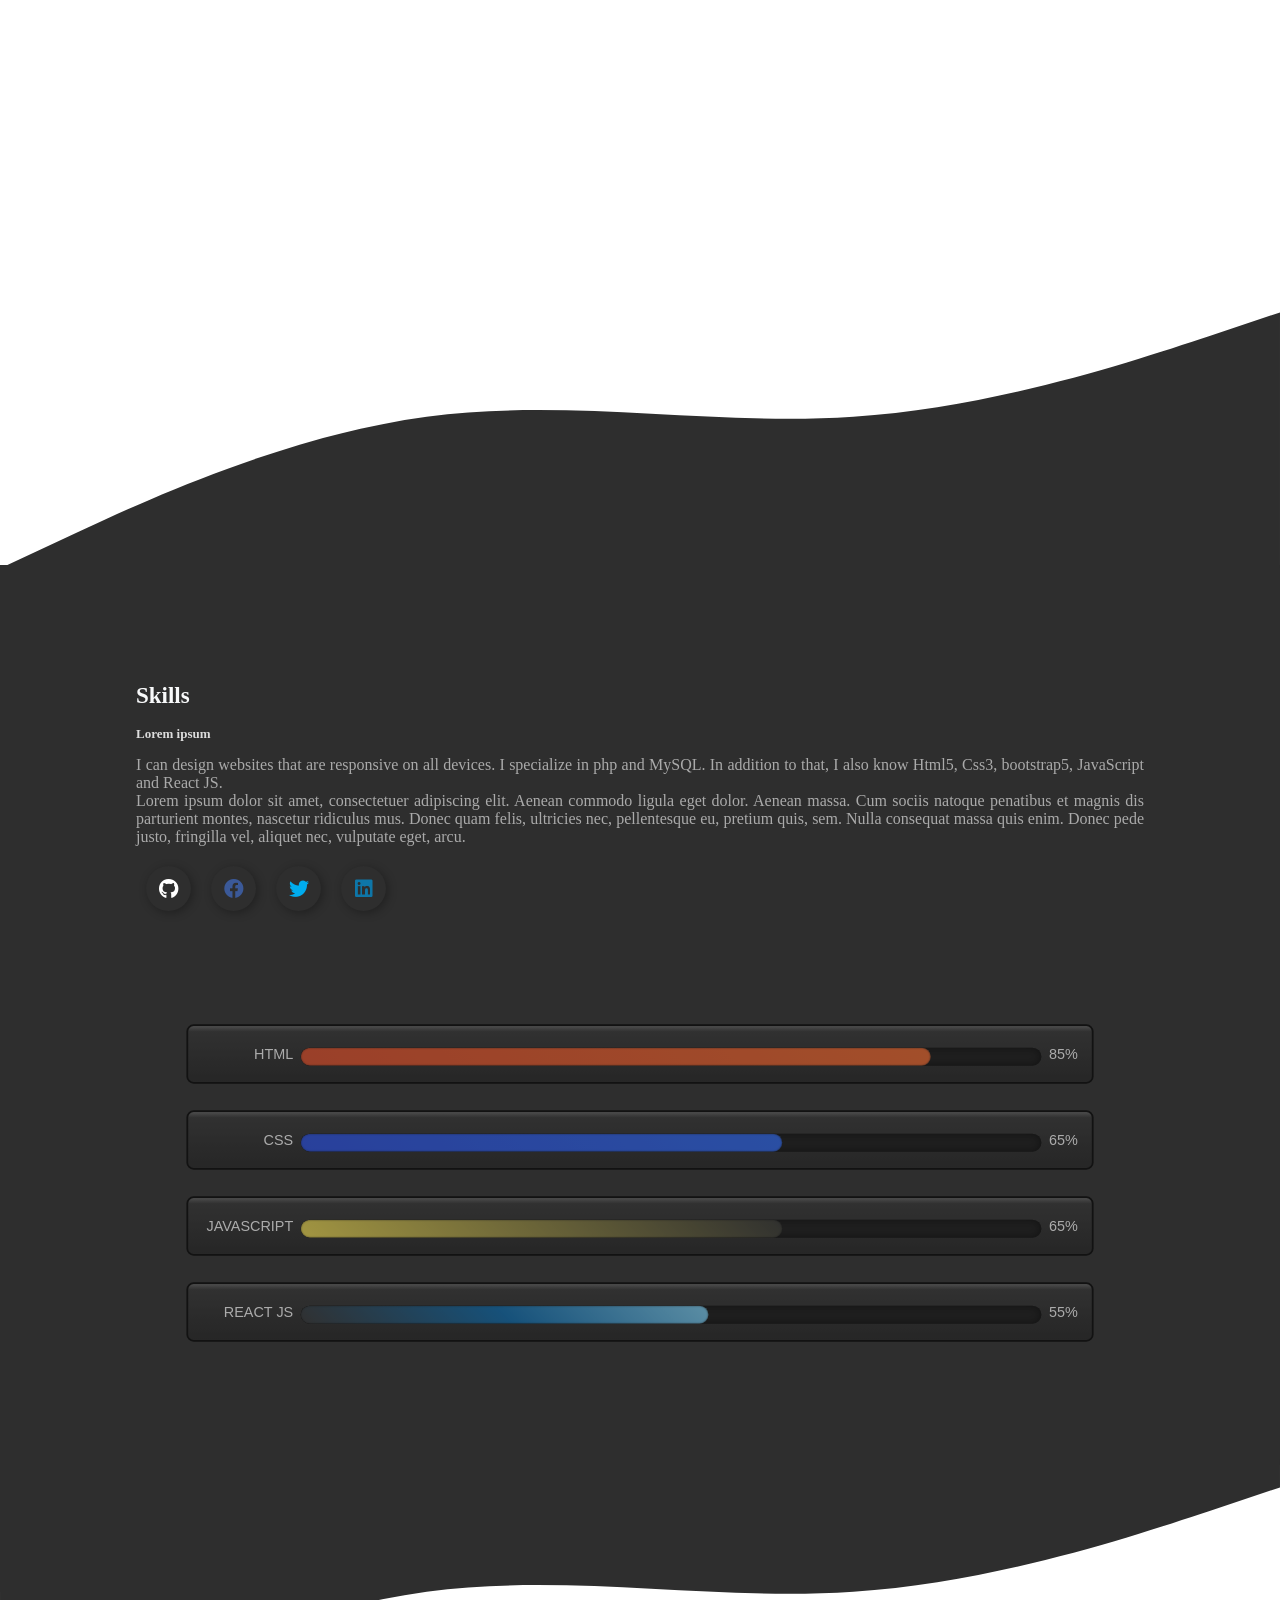
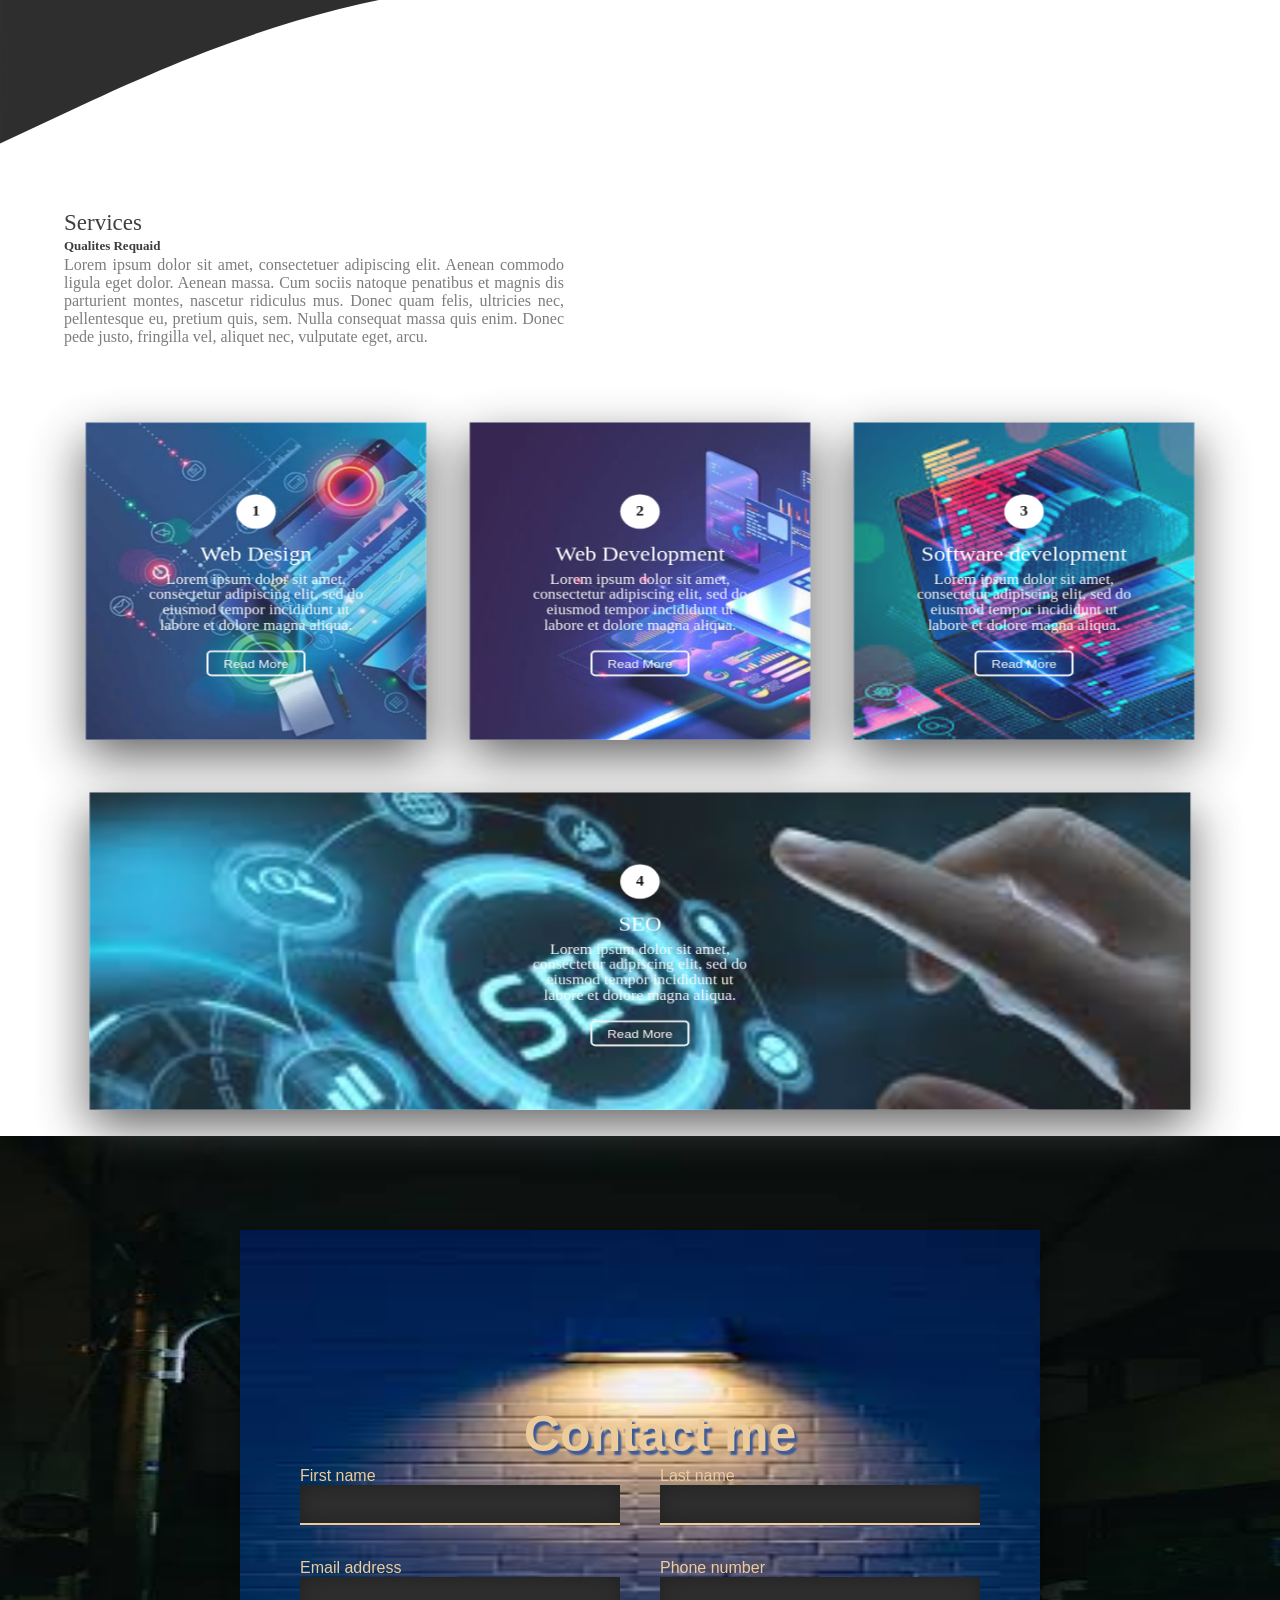
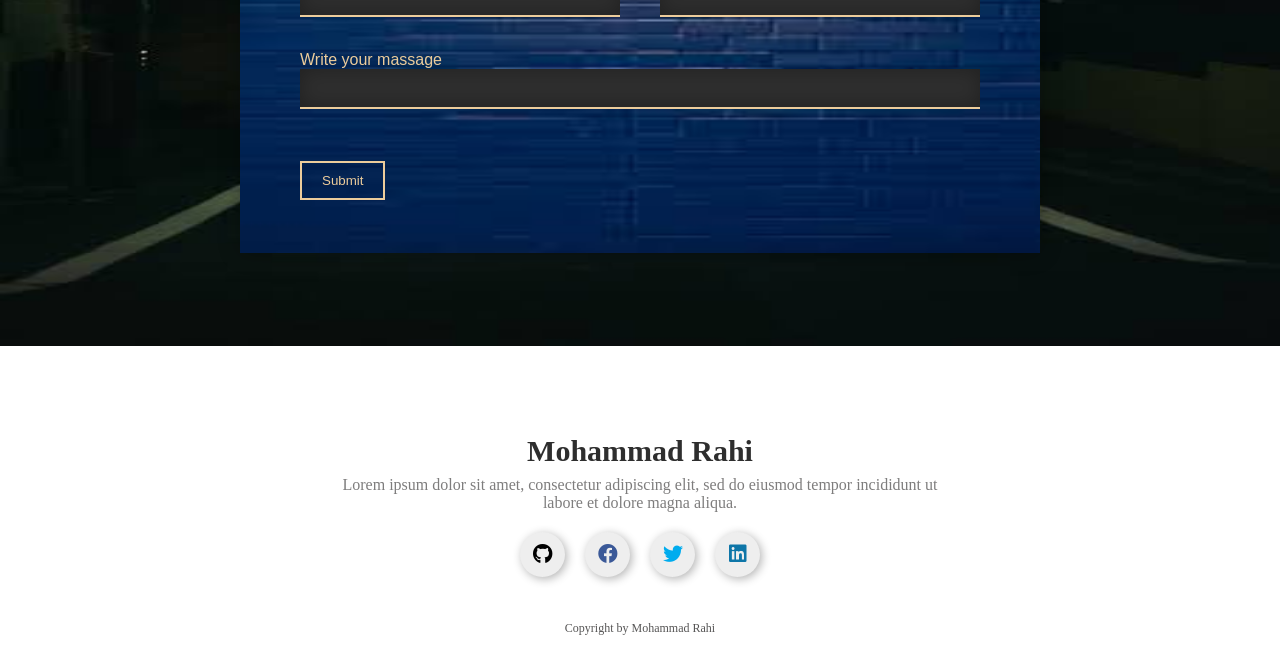
==== commit 2f3fb6d7: "Update index.html" ====
--- a/index.html
+++ b/index.html
@@ -159,7 +159,7 @@
             Lorem ipsum
           </p>
           <p>
-            I can design websites that are responsive on all devices. I specialize in php and MySQL. In addition to that, I also know Html5, Css3, bootstrap4, JavaScript, react js and jQuery.
+            I can design websites that are responsive on all devices. I specialize in php and MySQL. In addition to that, I also know Html5, Css3, bootstrap5, JavaScript and React JS.
           </p>
           <p>
             Lorem ipsum dolor sit amet, consectetuer adipiscing elit. Aenean commodo ligula eget dolor. Aenean massa. Cum sociis natoque penatibus et magnis dis parturient montes, nascetur ridiculus mus. Donec quam felis, ultricies nec, pellentesque eu, pretium quis, sem. Nulla consequat massa quis enim. Donec pede justo, fringilla vel, aliquet nec, vulputate eget, arcu.
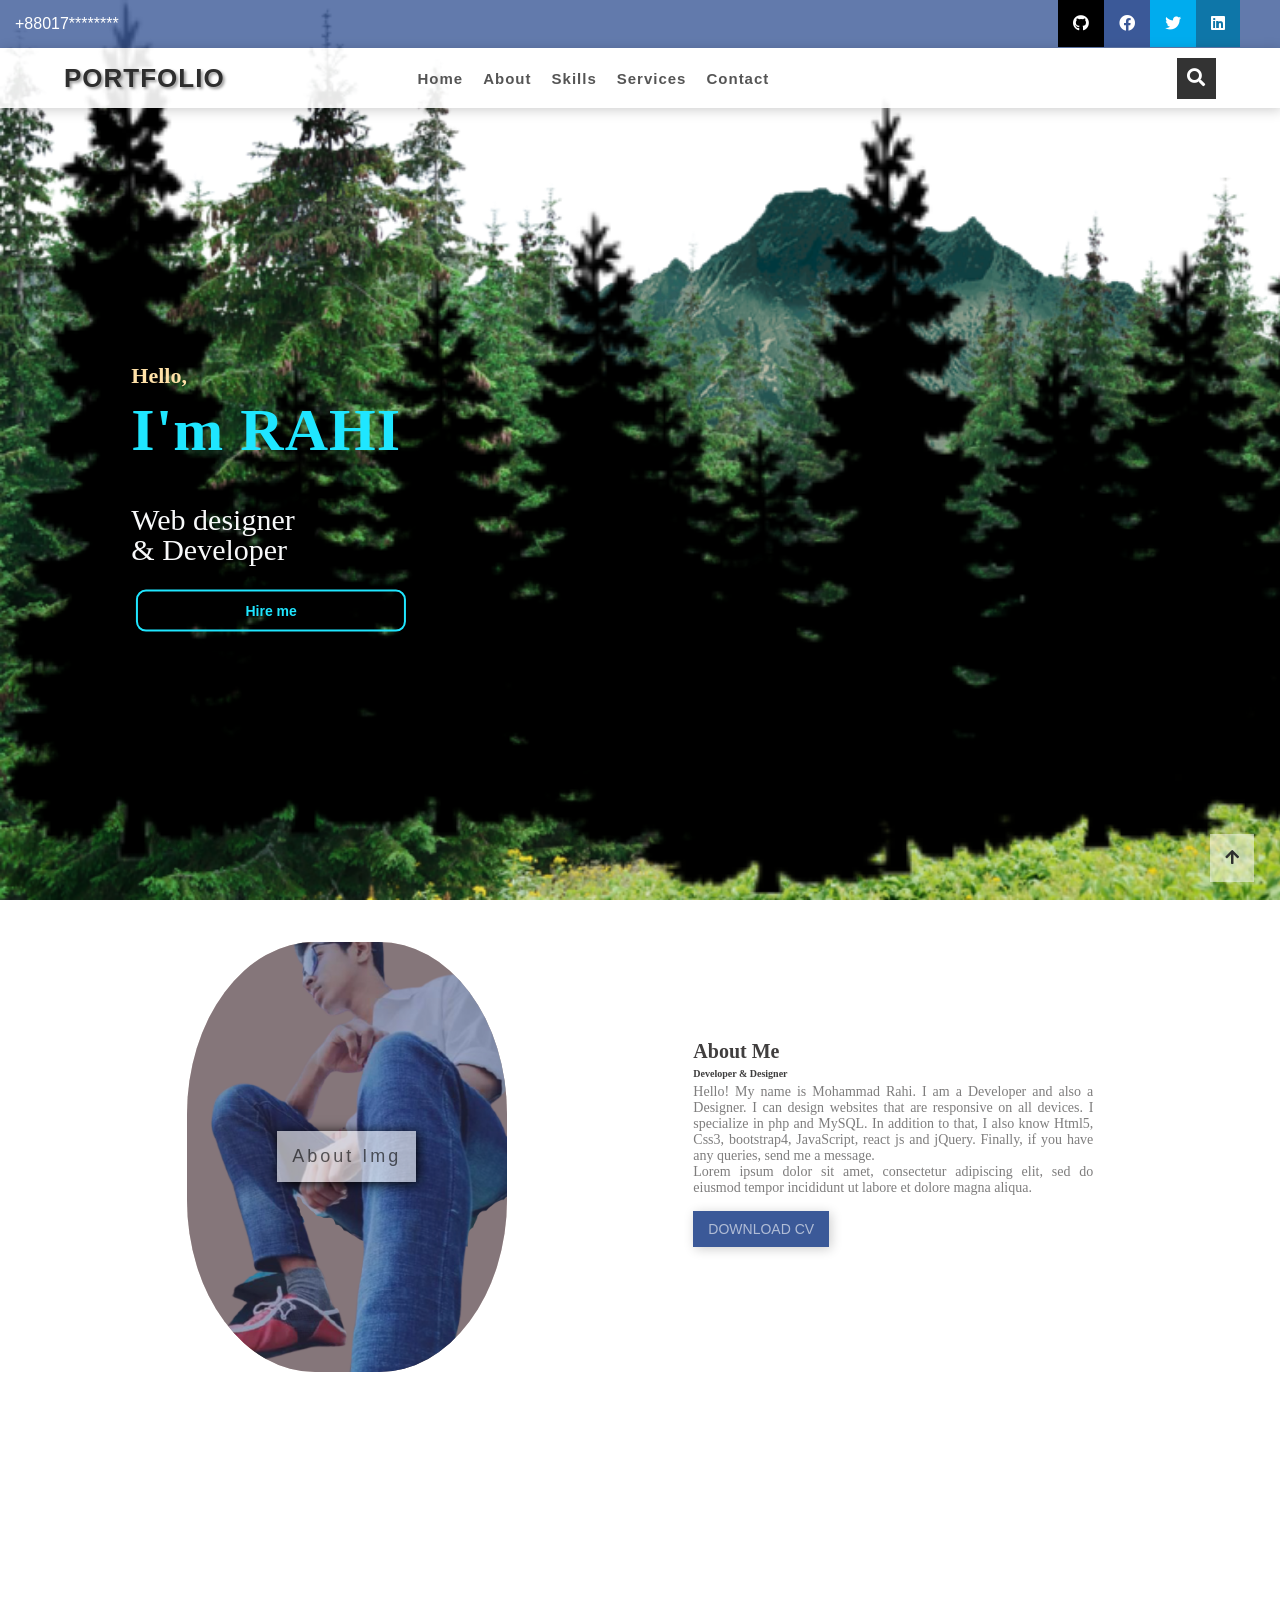
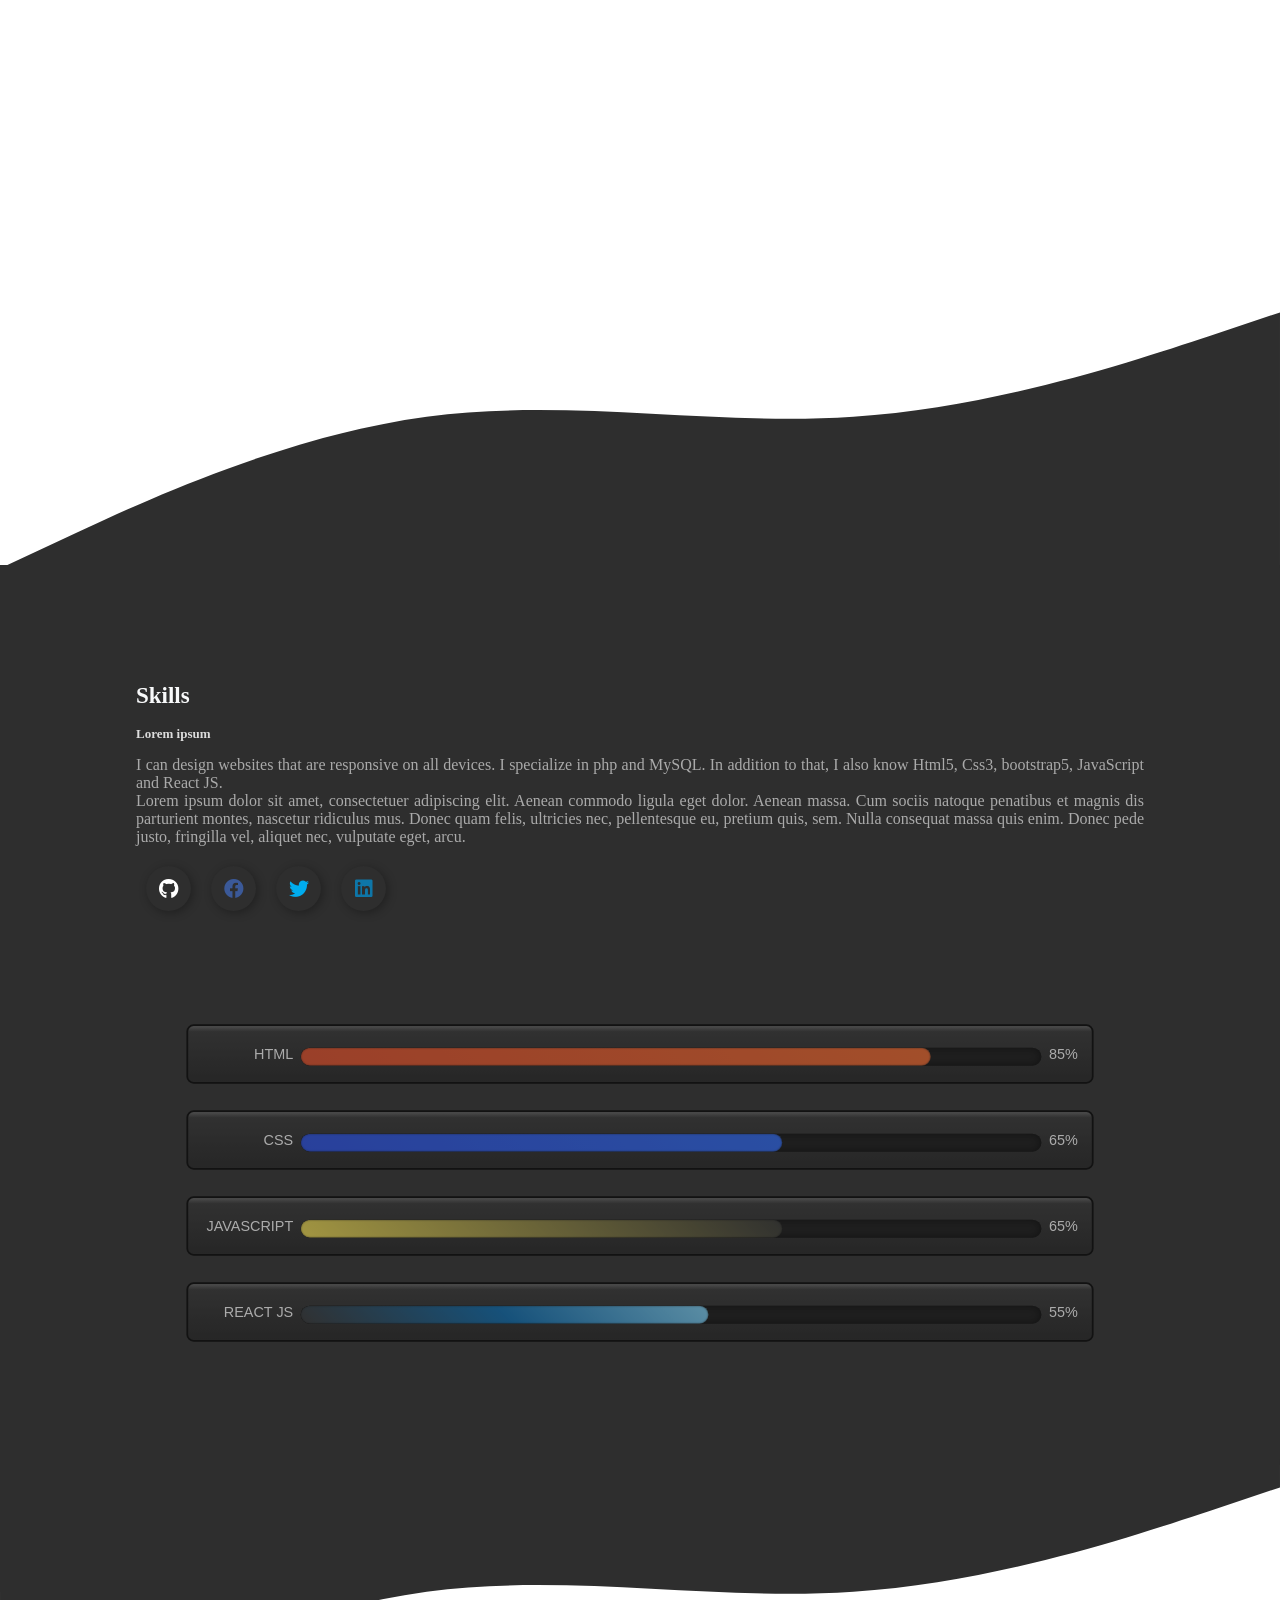
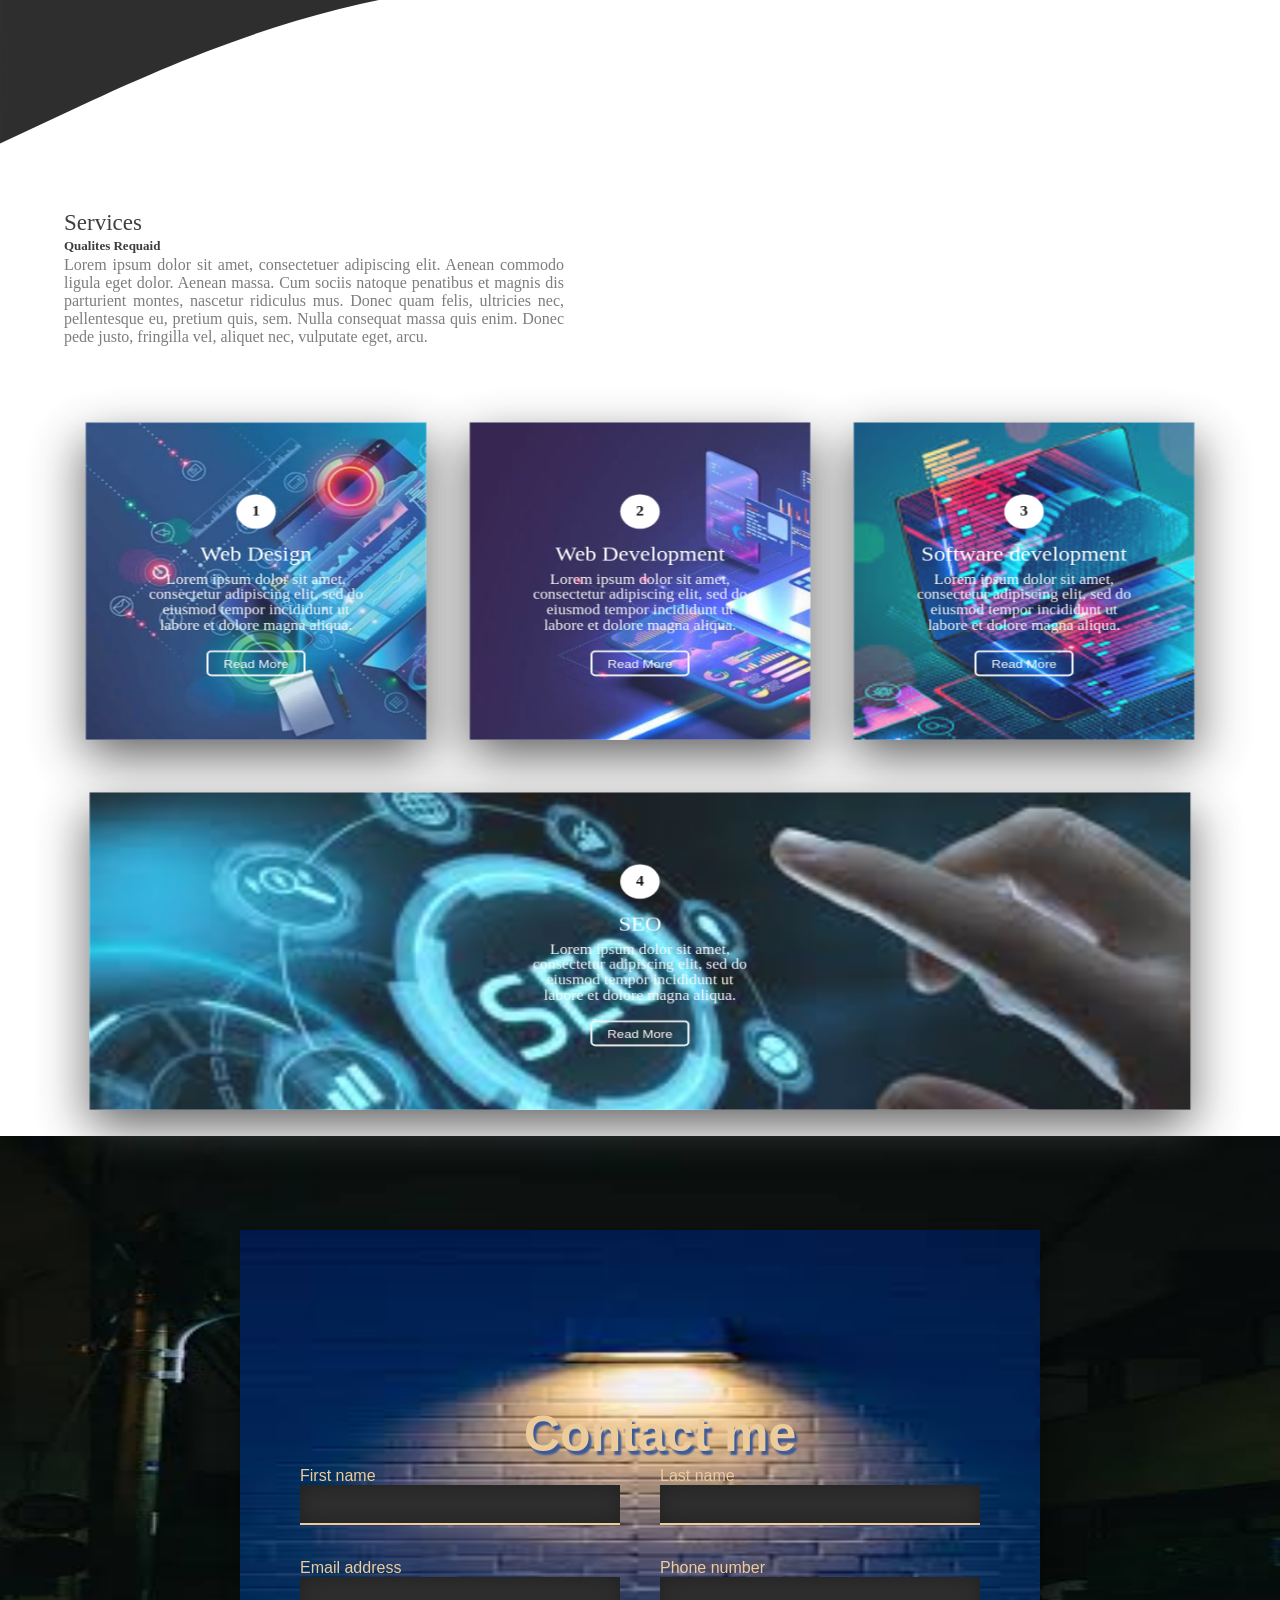
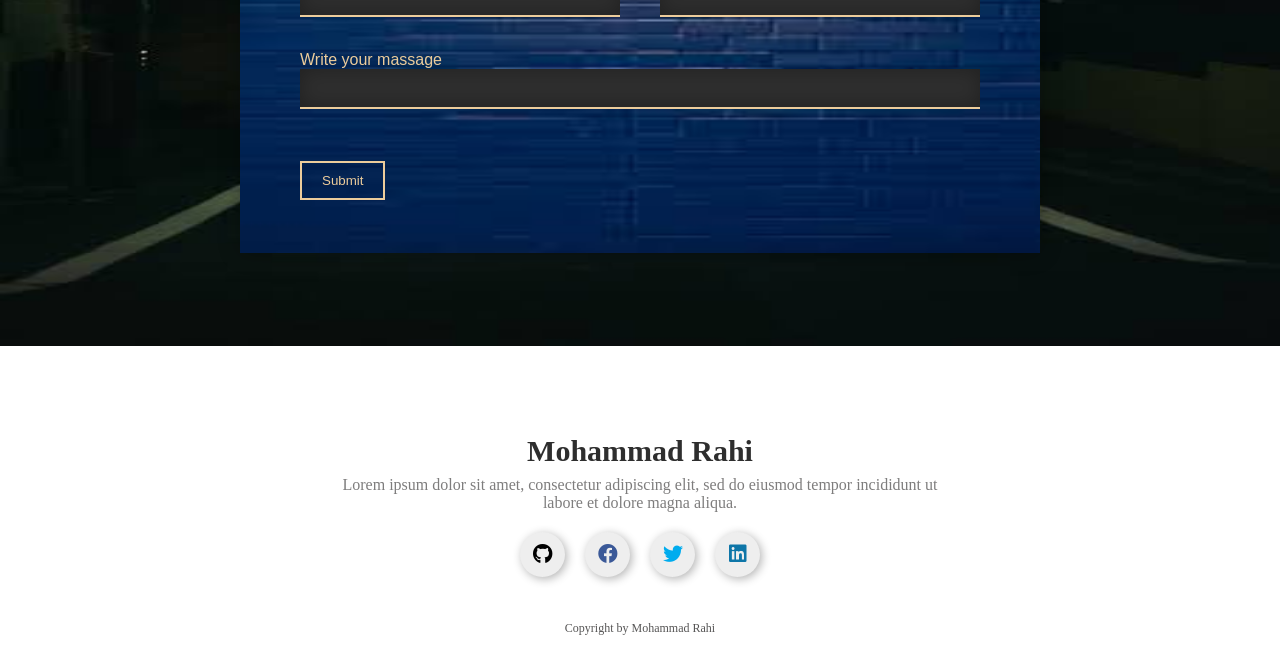
==== commit 560d8d27: "SEO test" ====
--- a/index.html
+++ b/index.html
@@ -4,7 +4,9 @@
   <meta charset="UTF-8">
   <meta name="viewport" content="width=device-width, initial-scale=1">
 
-  <title>Portfolio website</title>
+  <title>Mohammad Rahi | portfolio website</title>
+  
+  <meta name="description" content="I'm Mohammad Rahi. I can design websites that are responsive on all devices. I specialize in JavaScript and ReactJS. In addition to that, I also know Html5, Css3, Sass and bootstrap5.">
 
   <!-- Icons -->
   <link rel="stylesheet" href="https://cdnjs.cloudflare.com/ajax/libs/font-awesome/4.7.0/css/font-awesome.min.css" />
@@ -79,9 +81,9 @@
       <p>
         Hello,
       </p>
-      <p>
+      <h1>
         I'm RAHI
-      </p>
+      </h1>
       <p>
         Web designer <br> & Developer
       </p>
@@ -103,7 +105,7 @@
 
         <!-- Image -->
         <div class="about-img">
-          <img src="rahi.png" alt="rahi" />
+          <img src="rahi.png" alt="Mohammad-Rahi" />
           <div class="overlay">
             <button>About Img</button>
           </div>
--- a/style.css
+++ b/style.css
@@ -277,7 +277,7 @@
   color: #ffe1a8;
   font-size: 22px;
 }
-.text-wrapper p:nth-child(2) {
+.text-wrapper h1{
   font-family: calibri;
   font-weight: bold;
   letter-spacing: 1px;
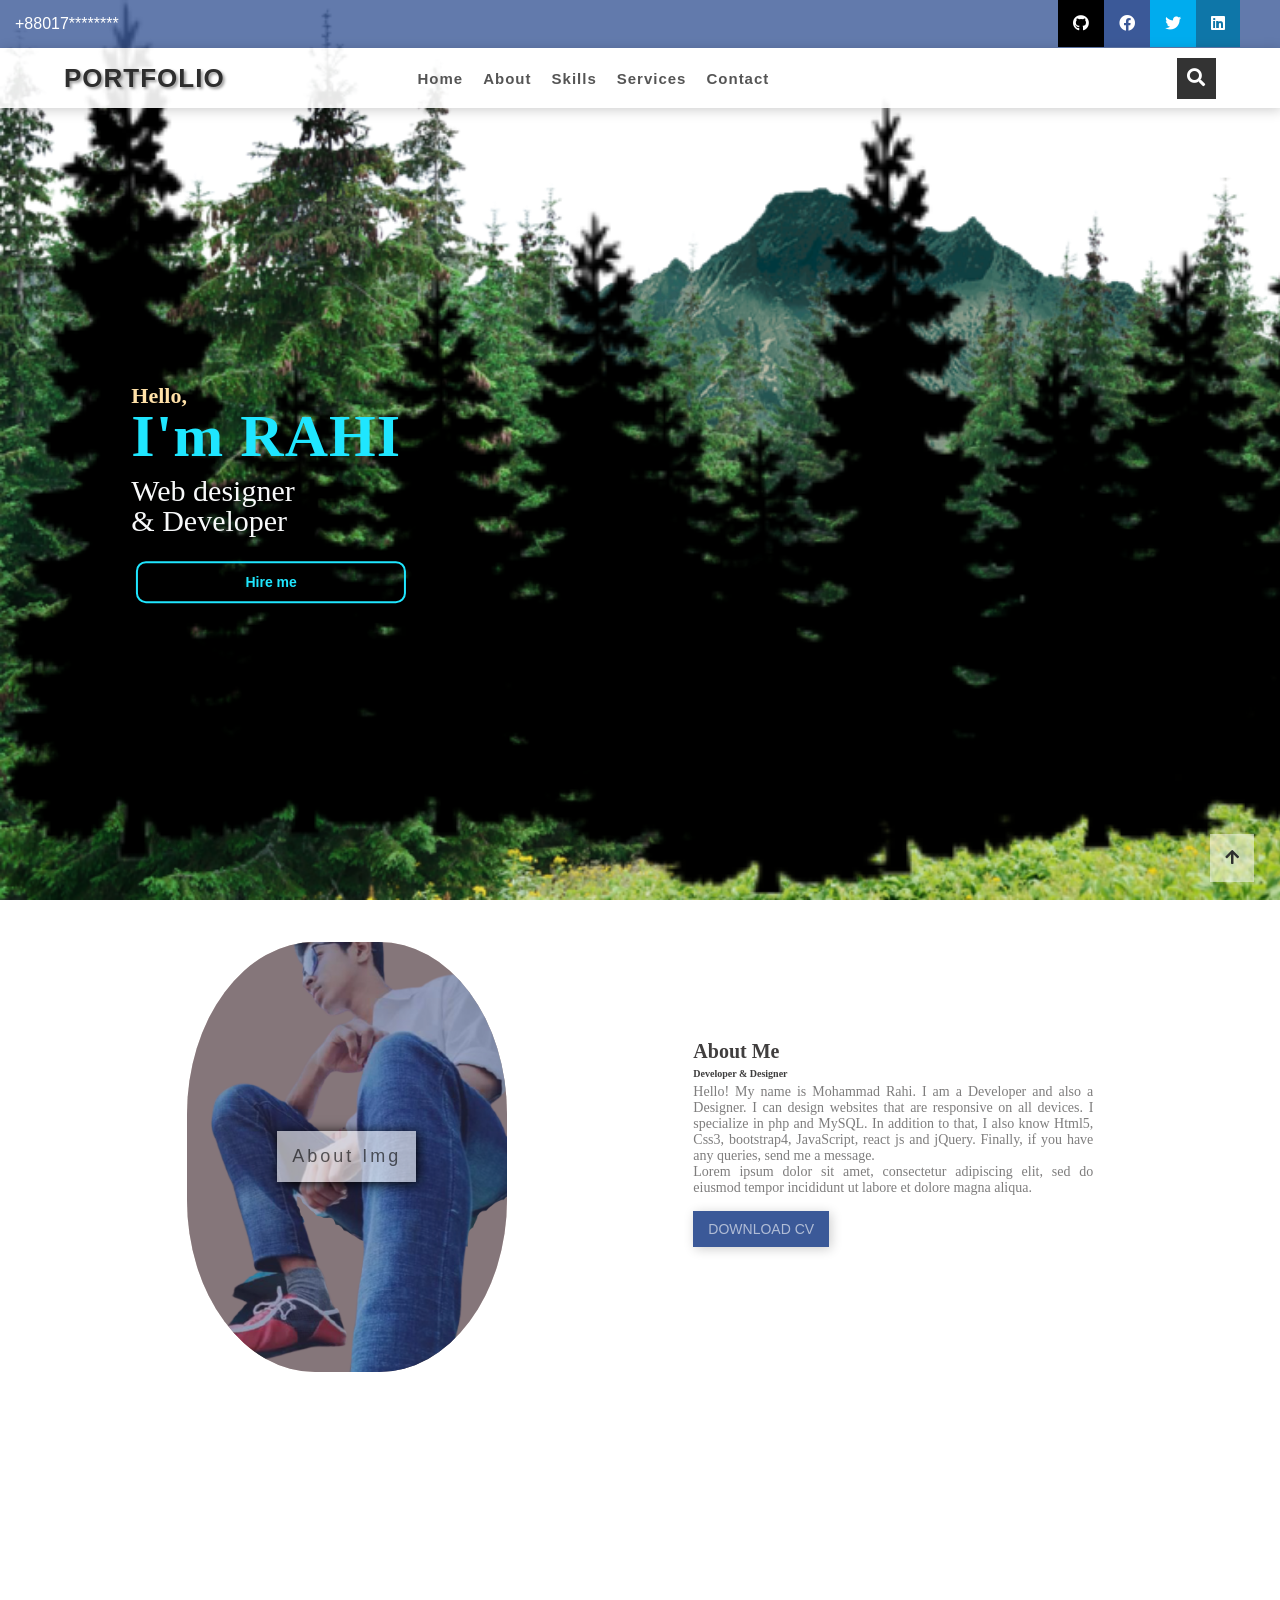
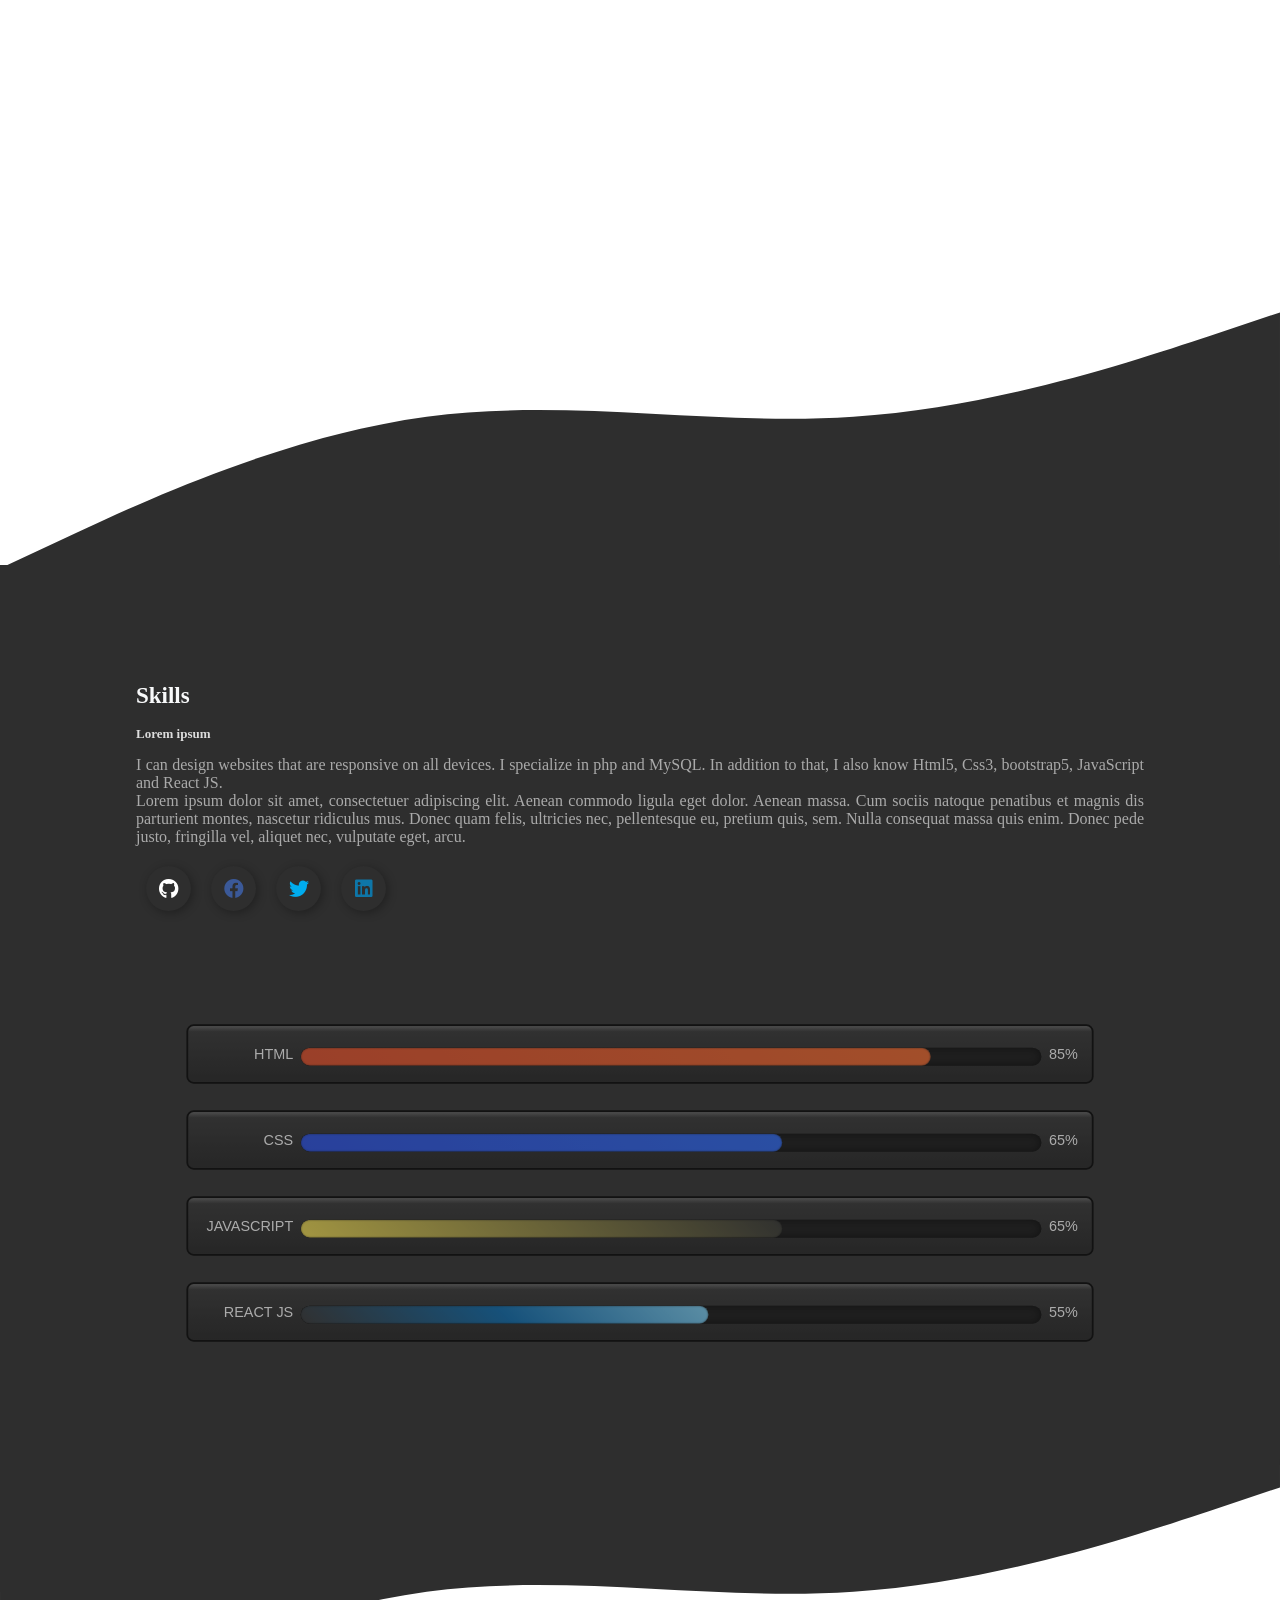
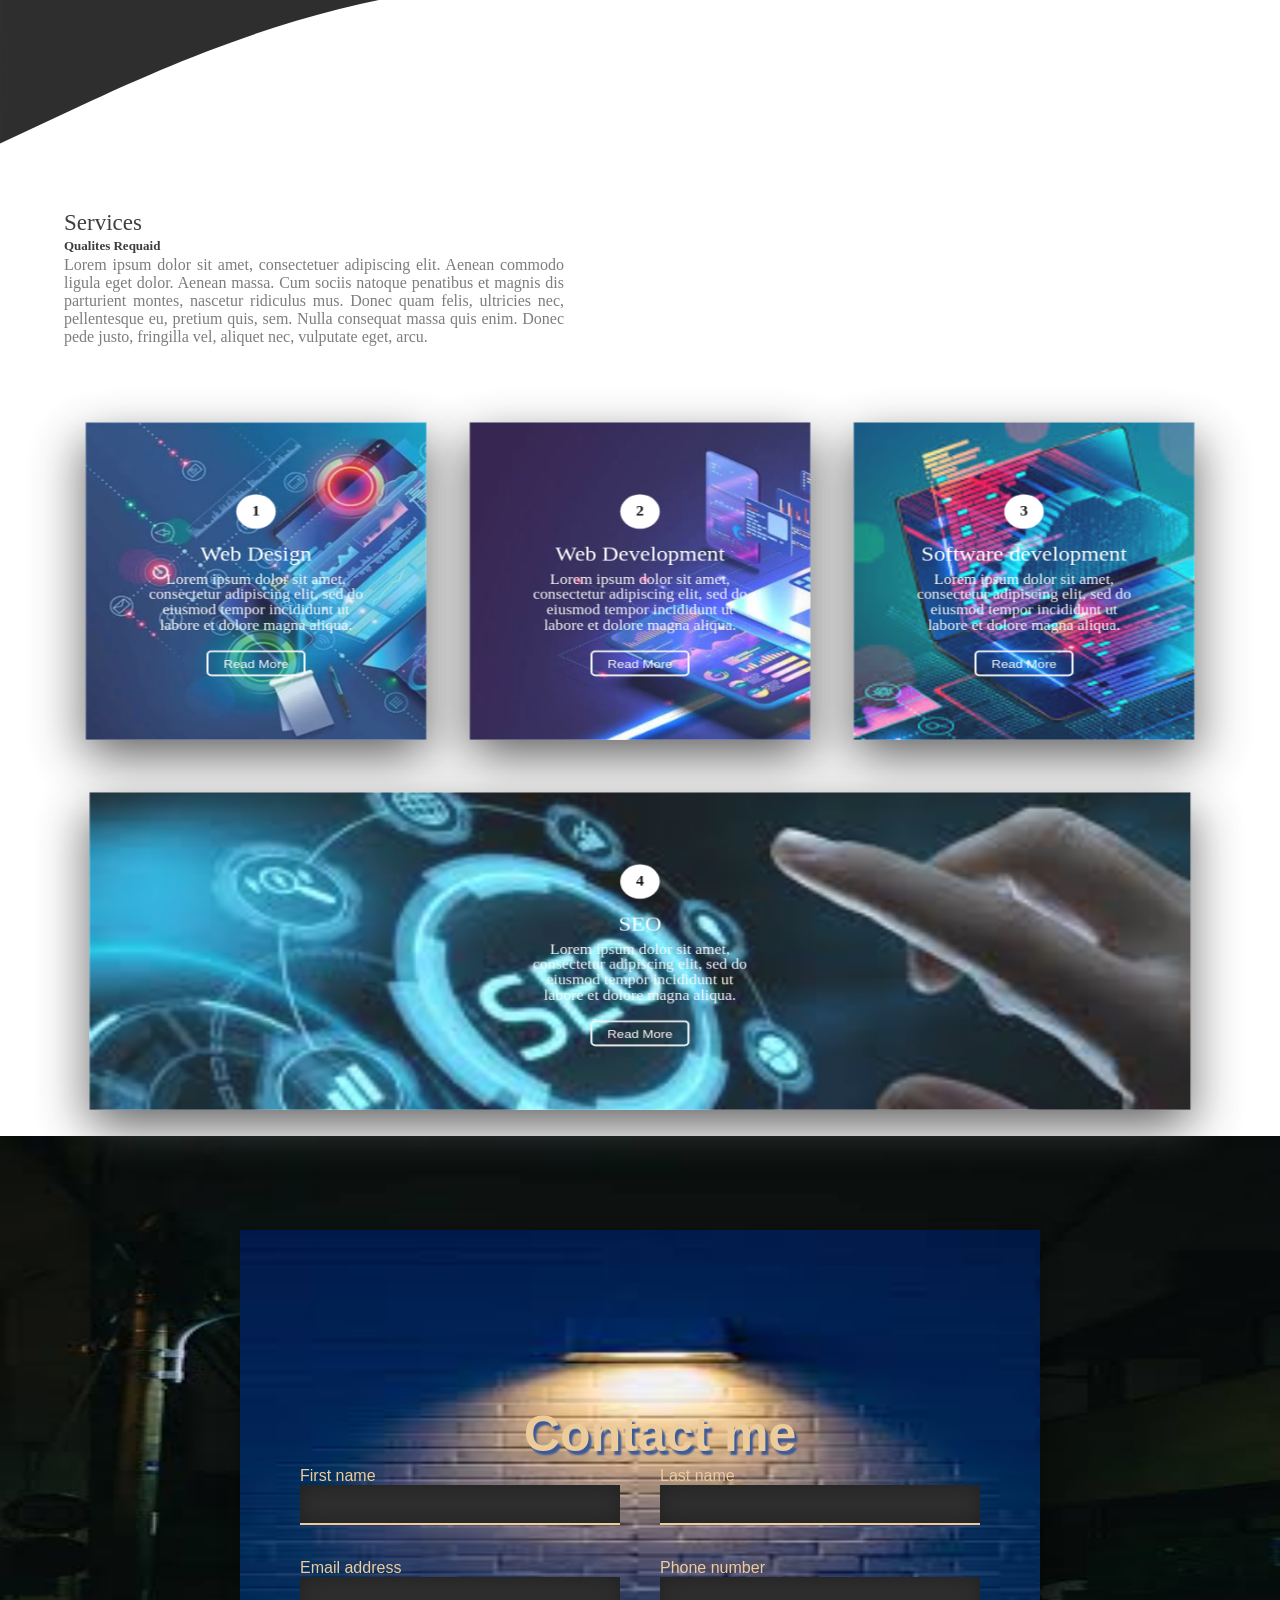
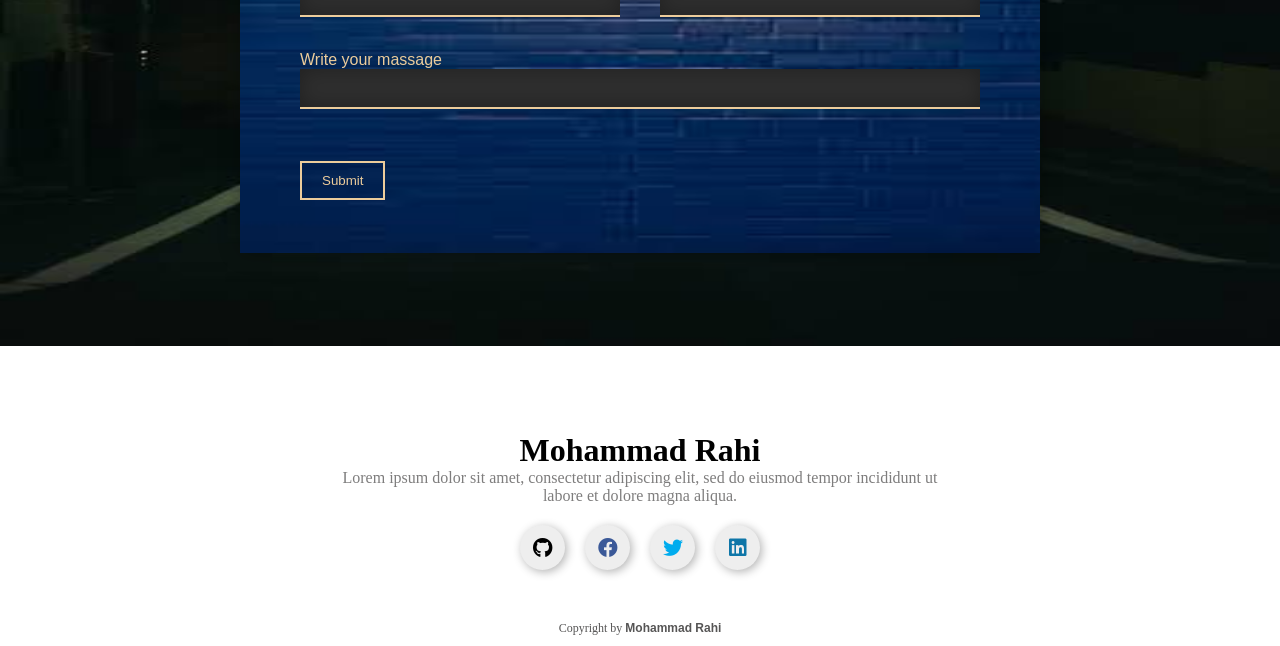
==== commit f626a9d3: "SEO update" ====
--- a/index.html
+++ b/index.html
@@ -6,7 +6,13 @@
 
   <title>Mohammad Rahi | portfolio website</title>
   
-  <meta name="description" content="I'm Mohammad Rahi. I can design websites that are responsive on all devices. I specialize in JavaScript and ReactJS. In addition to that, I also know Html5, Css3, Sass and bootstrap5.">
+  <meta name="description" content="I'm Mohammad Rahi. I specialize in JavaScript and ReactJS. In addition to that, I also know Html5, Css3, Sass and bootstrap5." >
+
+ <meta property="og:title" content="Mohammad Rahi | portfolio website" >
+ 
+ <meta property="og:description" content="I'm Mohammad Rahi. I specialize in JavaScript and ReactJS. In addition to that, I also know Html5, Css3, Sass and bootstrap5." >
+ 
+ <meta property="og:image" content="" >
 
   <!-- Icons -->
   <link rel="stylesheet" href="https://cdnjs.cloudflare.com/ajax/libs/font-awesome/4.7.0/css/font-awesome.min.css" />
@@ -52,15 +58,15 @@
     <!-- Navigation -->
     <nav>
       <!-- Logo -->
-      <a class="logo" href="#top">Portfolio</a>
+      <a class="logo" rel="nofollow" href="#top">Portfolio</a>
 
       <!-- Menu -->
       <ul id="menu">
-        <li><a href="#top">Home</a></li>
-        <li><a href="#about-div">About</a></li>
-        <li><a href="#skills-div">Skills</a></li>
-        <li><a href="#services">Services</a></li>
-        <li><a href="#contact">Contact</a></li>
+        <li><a rel="nofollow" href="#top">Home</a></li>
+        <li><a rel="nofollow" href="#about-div">About</a></li>
+        <li><a rel="nofollow" href="#skills-div">Skills</a></li>
+        <li><a rel="nofollow" href="#services">Services</a></li>
+        <li><a rel="nofollow" href="#contact">Contact</a></li>
       </ul>
 
       <!-- Icon bar -->
@@ -81,9 +87,9 @@
       <p>
         Hello,
       </p>
-      <h1>
+      <p>
         I'm RAHI
-      </h1>
+      </p>
       <p>
         Web designer <br> & Developer
       </p>
@@ -105,7 +111,7 @@
 
         <!-- Image -->
         <div class="about-img">
-          <img src="rahi.png" alt="Mohammad-Rahi" />
+          <img src="rahi.png" title="Mohammad Rahi" alt="Mohammad-Rahi" />
           <div class="overlay">
             <button>About Img</button>
           </div>
@@ -141,7 +147,7 @@
 
       <!-- Trigger -->
       <div class="top-trigger">
-        <a href="#top">
+        <a rel="nofollow" href="#top">
           <i class="fa fa-arrow-up"></i>
         </a>
       </div>
@@ -349,9 +355,9 @@
 
   <!-- Footer -->
   <footer>
-    <p>
+    <h1>
       Mohammad Rahi
-    </p>
+    </h1>
     <p>
       Lorem ipsum dolor sit amet, consectetur adipiscing elit, sed do eiusmod tempor incididunt ut labore et dolore magna aliqua.
     </p>
@@ -386,7 +392,7 @@
     </div>
 
     <p class="copyright">
-      Copyright by Mohammad Rahi
+      Copyright by <strong>Mohammad Rahi</strong>
     </p>
 
   </footer>
--- a/style.css
+++ b/style.css
@@ -7,19 +7,22 @@
   box-sizing: border-box;
   font-family: Arial;
 }
+
 :root {
   --color: #f8f9fa;
 }
+
 ::-moz-selection {
   color: #f8f9fa;
   background: #2e2e2e;
 }
+
 ::selection {
   color: #f8f9fa;
   background: #2e2e2e;
 }
-html
-{
+
+html {
   scroll-behavior: smooth;
   height: 100%;
   background-image: url("bg1.png"), url("bg2.png"), url("bg4.png"), url("bg5.png");
@@ -29,67 +32,68 @@
 
   animation: 50s para infinite linear;
 }
-@keyframes para
-{
-  100%
-  {
+
+@keyframes para {
+  100% {
     background-position: -4000px 35%, -800px 10%, -400px 8%, 1000px 0;
   }
 }
+
 a {
   text-decoration: none;
   cursor: pointer;
 }
 
 /* Header section */
-header
-{
+header {
   display: flex;
   justify-content: space-between;
   align-items: center;
-  background-color: rgba(59,89,152,.8);
+  background-color: rgba(59, 89, 152, .8);
   padding: 15px;
 }
-header p, .icon-box a
-{
+
+header p,
+.icon-box a {
   font-weight: 450;
   font-size: 16px;
   color: #ffffff;
 }
-.icon-container
-{
+
+.icon-container {
   display: flex;
   justify-content: center;
   align-items: center;
   padding-right: 25px;
 }
-.icon-box
-{
+
+.icon-box {
   display: inline-block;
   position: relative;
   margin: 0;
   padding: 0;
 }
-.icon-box a
-{
+
+.icon-box a {
   padding: 15px;
 }
-.icon-container .icon-box:nth-child(1) a
-{
+
+.icon-container .icon-box:nth-child(1) a {
   background-color: #000000;
 }
-.icon-container .icon-box:nth-child(2) a
-{
+
+.icon-container .icon-box:nth-child(2) a {
   background-color: #3b5998;
 }
-.icon-container .icon-box:nth-child(3) a
-{
+
+.icon-container .icon-box:nth-child(3) a {
   background-color: #00acee;
 }
-.icon-container .icon-box:nth-child(4) a
-{
+
+.icon-container .icon-box:nth-child(4) a {
   background-color: #0e76a8;
 }
+
 .icon-box span {
   width: 120px;
   background-color: black;
@@ -104,10 +108,11 @@
   transition: transform .5s;
   z-index: 11;
 }
-.icon-container .icon-box:nth-child(1) span
-{
+
+.icon-container .icon-box:nth-child(1) span {
   background-color: #000000;
 }
+
 .icon-container .icon-box:nth-child(1) span::after {
   content: " ";
   position: absolute;
@@ -117,10 +122,11 @@
   border: 5px solid;
   border-color: transparent transparent #000000 transparent;
 }
-.icon-container .icon-box:nth-child(2) span
-{
+
+.icon-container .icon-box:nth-child(2) span {
   background-color: #3b5998;
 }
+
 .icon-container .icon-box:nth-child(2) span::after {
   content: " ";
   position: absolute;
@@ -130,10 +136,11 @@
   border: 5px solid;
   border-color: transparent transparent #3b5998 transparent;
 }
-.icon-container .icon-box:nth-child(3) span
-{
+
+.icon-container .icon-box:nth-child(3) span {
   background-color: #00acee;
 }
+
 .icon-container .icon-box:nth-child(3) span::after {
   content: " ";
   position: absolute;
@@ -143,10 +150,11 @@
   border: 5px solid;
   border-color: transparent transparent #00acee transparent;
 }
-.icon-container .icon-box:nth-child(4) span
-{
+
+.icon-container .icon-box:nth-child(4) span {
   background-color: #0e76a8;
 }
+
 .icon-container .icon-box:nth-child(4) span::after {
   content: " ";
   position: absolute;
@@ -156,20 +164,23 @@
   border: 5px solid;
   border-color: transparent transparent #0e76a8 transparent;
 }
-.icon-box:hover > span {
+
+.icon-box:hover>span {
   transform: scale(1);
 }
+
 /* Home section */
 .home {
   height: 100vh;
   position: relative;
 }
+
 nav {
   display: flex;
   justify-content: space-between;
   align-items: center;
   height: 60px;
-  background: rgba(255,255,255,.9);
+  background: rgba(255, 255, 255, .9);
   box-shadow: 2px 2px 12px rgba(0, 0, 0, 0.2);
   padding: 0 5%;
   position: sticky;
@@ -177,10 +188,12 @@
   width: 100%;
   z-index: 10;
 }
+
 nav ul {
   display: flex;
   list-style-type: none;
 }
+
 nav ul li a {
   display: inline-block;
   padding: 10px;
@@ -191,8 +204,8 @@
   position: relative;
   transition: all 0.4s;
 }
-nav ul li a::before
-{
+
+nav ul li a::before {
   content: "";
   width: 0;
   height: 2px;
@@ -202,8 +215,8 @@
   bottom: 0;
   transition: .4s;
 }
-nav ul li a::after
-{
+
+nav ul li a::after {
   content: "";
   width: 0;
   height: 2px;
@@ -213,46 +226,53 @@
   bottom: 0;
   transition: .4s;
 }
-nav ul li a:hover::before, nav ul li a:hover::after
-{
+
+nav ul li a:hover::before,
+nav ul li a:hover::after {
   width: 50%;
 }
+
 .logo {
   color: #2e2e2e;
   font-size: 26px;
   font-weight: 600;
   letter-spacing: 1px;
   text-transform: uppercase;
-  text-shadow: 2px 2px 3px rgba(0,0,0,.4);
-}
+  text-shadow: 2px 2px 3px rgba(0, 0, 0, .4);
+}
+
 .icon-bar {
   display: inline-block;
   cursor: pointer;
   transition: margin-top .4s;
   visibility: hidden;
 }
+
 .bar {
   width: 32px;
   height: 5px;
   margin: 6px 0;
   background-color: black;
-  box-shadow: 0 2px 3px rgba(0,0,0,.4);
+  box-shadow: 0 2px 3px rgba(0, 0, 0, .4);
   transform: rotate(-360deg);
   transition: all .4s;
 }
+
 .change .bar1 {
   transform: rotate(-45deg) translate(-9px, 9px);
 }
+
 .change .bar2 {
   transform: rotate(360deg) scale(0);
 }
+
 .change .bar3 {
   transform: rotate(45deg) translate(-5px, -6px);
 }
-nav button
-{
+
+nav button {
   color: #fff;
-  background-color: rgba(0,0,0,.8);
+  background-color: rgba(0, 0, 0, .8);
   outline: none;
   border: none;
   cursor: pointer;
@@ -261,35 +281,41 @@
   letter-spacing: 1px;
   padding: 10px;
 }
+
 .text-wrapper {
   position: absolute;
   left: 13%;
   top: 42%;
   transform: translate(-13%, -42%);
 }
+
 .text-wrapper p {
   margin: 45px 0px 25px;
   line-height: 0px;
 }
+
 .text-wrapper p:nth-child(1) {
   font-family: calibri;
   font-weight: bold;
   color: #ffe1a8;
   font-size: 22px;
 }
-.text-wrapper h1{
+
+.text-wrapper p:nth-child(2) {
   font-family: calibri;
   font-weight: bold;
   letter-spacing: 1px;
   color: #1fe6ff;
   font-size: 60px;
 }
+
 .text-wrapper p:nth-child(3) {
   font-family: myriad pro regular;
   color: #f8f9fa;
   font-size: 30px;
   line-height: 30px;
 }
+
 .hire-btn {
   width: 100%;
   height: 42px;
@@ -305,6 +331,7 @@
   background-color: transparent;
   position: relative;
 }
+
 .hire-btn::before {
   content: "";
   width: 0;
@@ -318,11 +345,13 @@
   z-index: -1;
   opacity: 0;
 }
+
 .hire-btn:hover::before {
   width: 100%;
   height: 100%;
   opacity: 1;
 }
+
 .hire-btn::after {
   content: "";
   width: 0;
@@ -336,18 +365,22 @@
   z-index: -1;
   opacity: 0;
 }
+
 .hire-btn:hover::after {
   width: 100%;
   height: 100%;
   opacity: 1;
 }
+
 .hire-btn:hover {
   border: none;
 }
+
 .hire-span {
   transition: 0.4s;
 }
-.hire-btn:hover > .hire-span {
+
+.hire-btn:hover>.hire-span {
   color: #f8f9fa;
 }
 
@@ -356,6 +389,7 @@
   margin: 0;
   min-height: 100vh;
 }
+
 .about-wrapper {
   height: 330px;
   background: transparent;
@@ -365,8 +399,8 @@
   margin: 0% auto 20px auto;
   position: relative;
 }
-#about .about-img
-{
+
+#about .about-img {
   overflow: hidden;
   position: relative;
   background: #B29584;
@@ -374,15 +408,15 @@
   height: 430px;
   border-radius: 40%;
 }
-#about .about-img img
-{
+
+#about .about-img img {
   max-width: 101%;
   height: auto;
   transition: .5s;
 }
-.overlay
-{
-  background: rgba(65,70,108,.4);
+
+.overlay {
+  background: rgba(65, 70, 108, .4);
   position: absolute;
   top: 0;
   left: 0;
@@ -393,28 +427,28 @@
   align-items: center;
   visibility: visible;
 }
-.overlay button
-{
+
+.overlay button {
   border: none;
   outline: none;
-  background: rgba(255,255,255,.6);
-  color: rgba(0,0,0,.6);
+  background: rgba(255, 255, 255, .6);
+  color: rgba(0, 0, 0, .6);
   padding: 15px;
   font-weight: 450;
   font-size: 18px;
   letter-spacing: 3px;
-  box-shadow: 2px 2px 12px rgba(0,0,0,1);
-}
-.about-img:hover > img
-{
+  box-shadow: 2px 2px 12px rgba(0, 0, 0, 1);
+}
+
+.about-img:hover>img {
   transform: scale(1.1) translate(0, 22px);
 }
-.about-img:hover > .overlay
-{
+
+.about-img:hover>.overlay {
   visibility: hidden;
 }
-.bottom-lay
-{
+
+.bottom-lay {
   position: absolute;
   left: 0;
   right: 0;
@@ -428,17 +462,20 @@
   letter-spacing: 3px;
   font-size: 20px;
   transition: .4s;
-  background-color: rgba(255,255,255,.6);
-}
-.about-img:hover > .bottom-lay
-{
+  background-color: rgba(255, 255, 255, .6);
+}
+
+.about-img:hover>.bottom-lay {
   bottom: 0;
 }
-.about-text, .project-text {
+
+.about-text,
+.project-text {
   width: 500px;
   z-index: 1;
   padding: 15px 0;
 }
+
 .about-text p:nth-child(1),
 .project-text p:nth-child(1) {
   font-family: myriad pro;
@@ -447,6 +484,7 @@
   line-height: 0px;
   margin: 0px 0px 20px 0px;
 }
+
 .about-text p:nth-child(2),
 .project-text p:nth-child(2) {
   font-size: 13px;
@@ -455,6 +493,7 @@
   line-height: 5px;
   margin: 0px 0px 8px 0px;
 }
+
 .about-text p:nth-child(3),
 .about-text p:nth-child(4),
 .project-text p:nth-child(3),
@@ -463,75 +502,83 @@
   font-size: 16px;
   text-align: justify;
 }
-.about-text a
-{
+
+.about-text a {
   display: inline-block;
   padding: 10px 15px;
   text-align: center;
   margin: 15px 0;
   text-transform: uppercase;
-  color: rgba(255,255,255,.6);
+  color: rgba(255, 255, 255, .6);
   background: #3b5998;
   font-size: 14px;
   text-decoration: none;
-  box-shadow: 2px 2px 12px rgba(0,0,0,.2);
+  box-shadow: 2px 2px 12px rgba(0, 0, 0, .2);
   transition: color .5s;
   position: relative;
 }
-.about-text a:hover
-{
-  color: rgba(255,255,255,1);
-  box-shadow: 2px 2px 12px rgba(0,0,0,.5);
-}
-a span
-{
+
+.about-text a:hover {
+  color: rgba(255, 255, 255, 1);
+  box-shadow: 2px 2px 12px rgba(0, 0, 0, .5);
+}
+
+a span {
   background-color: #25d366;
   position: absolute;
   transform: scale(0);
   transition: all .5s;
 }
+
 a span:nth-child(1) {
   left: 0;
   top: 0;
   width: 20px;
   height: 100%;
 }
+
 .about-text a:hover span:nth-child(1) {
   height: 0;
   transform: scale(1);
 }
+
 a span:nth-child(2) {
   right: 0;
   top: 0;
   width: 100%;
   height: 20px;
 }
+
 .about-text a:hover span:nth-child(2) {
   width: 0;
   transform: scale(1);
 }
+
 a span:nth-child(3) {
   right: 0;
   bottom: 0;
   width: 20px;
   height: 100%;
 }
+
 .about-text a:hover span:nth-child(3) {
   height: 0;
   transform: scale(1);
 }
+
 a span:nth-child(4) {
   left: 0;
   bottom: 0;
   width: 100%;
   height: 20px;
 }
+
 .about-text a:hover span:nth-child(4) {
   width: 0;
   transform: scale(1);
 }
-.top-trigger
-{
+
+.top-trigger {
   cursor: pointer;
   padding: 15px;
   position: fixed;
@@ -539,10 +586,10 @@
   bottom: 2%;
   display: inline-block;
   z-index: 5;
-  background: rgba(255,255,255,.5);
-}
-.top-trigger a i
-{
+  background: rgba(255, 255, 255, .5);
+}
+
+.top-trigger a i {
   color: #2e2e2e;
 }
 
@@ -555,6 +602,7 @@
   background: #2e2e2e;
   padding: 10px 10px;
 }
+
 .skills-wrapper {
   position: relative;
   display: flex;
@@ -562,9 +610,11 @@
   align-items: center;
   flex-direction: column;
 }
+
 .skills-text {
   margin: 20px 0;
 }
+
 .skills-text p:nth-child(1) {
   color: var(--color);
   font-family: myriad pro;
@@ -573,6 +623,7 @@
   line-height: 0px;
   margin: 0px 0px 20px 0px;
 }
+
 .skills-text p:nth-child(2) {
   color: #ddd;
   font-size: 13px;
@@ -581,6 +632,7 @@
   line-height: 5px;
   margin: 0px 0px 8px 0px;
 }
+
 .skills-text p:nth-child(3),
 .skills-text p:nth-child(4) {
   color: #aaa;
@@ -588,23 +640,23 @@
   font-size: 16px;
   text-align: justify;
 }
-.icons
-{
+
+.icons {
   margin: 20px 0;
   display: flex;
   justify-content: flex-start;
   align-items: center;
 }
-.sci
-{
+
+.sci {
   margin-bottom: -10px;
 }
-.icons .icon-wrapper
-{
-  position: relative;
-}
-.icons .icon-wrapper a
-{
+
+.icons .icon-wrapper {
+  position: relative;
+}
+
+.icons .icon-wrapper a {
   position: relative;
   display: flex;
   justify-content: center;
@@ -618,11 +670,11 @@
   font-weight: bold;
   background-color: #2e2e2e;
   border-radius: 50%;
-  box-shadow: 2px 2px 10px rgba(0,0,0,.3);
+  box-shadow: 2px 2px 10px rgba(0, 0, 0, .3);
   transition: all .5 linear;
 }
-.icons .icon-wrapper span
-{
+
+.icons .icon-wrapper span {
   width: 120px;
   text-align: center;
   padding: 5px 0;
@@ -635,10 +687,11 @@
   transform: scale(0);
   transition: transform .5s;
 }
-.icons .icon-wrapper:nth-child(1) span
-{
+
+.icons .icon-wrapper:nth-child(1) span {
   background-color: #000000;
 }
+
 .icons .icon-wrapper:nth-child(1) span::after {
   content: " ";
   position: absolute;
@@ -648,10 +701,11 @@
   border: 5px solid;
   border-color: #000000 transparent transparent transparent;
 }
-.icons .icon-wrapper:nth-child(2) span
-{
+
+.icons .icon-wrapper:nth-child(2) span {
   background-color: #3b5998;
 }
+
 .icons .icon-wrapper:nth-child(2) span::after {
   content: " ";
   position: absolute;
@@ -661,10 +715,11 @@
   border: 5px solid;
   border-color: #3b5998 transparent transparent transparent;
 }
-.icons .icon-wrapper:nth-child(3) span
-{
+
+.icons .icon-wrapper:nth-child(3) span {
   background-color: #00acee;
 }
+
 .icons .icon-wrapper:nth-child(3) span::after {
   content: " ";
   position: absolute;
@@ -674,10 +729,11 @@
   border: 5px solid;
   border-color: #00acee transparent transparent transparent;
 }
-.icons .icon-wrapper:nth-child(4) span
-{
+
+.icons .icon-wrapper:nth-child(4) span {
   background-color: #0e76a8;
 }
+
 .icons .icon-wrapper:nth-child(4) span::after {
   content: " ";
   position: absolute;
@@ -687,52 +743,57 @@
   border: 5px solid;
   border-color: #0e76a8 transparent transparent transparent;
 }
-.icons .icon-wrapper:hover > span
-{
+
+.icons .icon-wrapper:hover>span {
   transform: scale(1);
 }
-.icons .icon-wrapper a:hover > i
-{
+
+.icons .icon-wrapper a:hover>i {
   transition: 1s;
   transform: rotate(360deg);
 }
-.sci .icon-wrapper a
-{
+
+.sci .icon-wrapper a {
   background-color: #eee;
 }
+
 .icons .icon-wrapper:nth-child(1) a {
   color: #ffffff;
 }
+
 .sci .icon-wrapper:nth-child(1) a {
   color: #000000;
 }
+
 .icons .icon-wrapper:nth-child(2) a {
   color: #3b5998;
 }
+
 .icons .icon-wrapper:nth-child(3) a {
   color: #00acee;
 }
+
 .icons .icon-wrapper:nth-child(4) a {
   color: #0e76a8;
 }
-.icons .icon-wrapper:nth-child(1):hover a
-{
+
+.icons .icon-wrapper:nth-child(1):hover a {
   box-shadow: 2px 2px 16px #000000;
 }
-.icons .icon-wrapper:nth-child(2):hover a
-{
+
+.icons .icon-wrapper:nth-child(2):hover a {
   box-shadow: 2px 2px 16px #3b5998;
 }
-.icons .icon-wrapper:nth-child(3):hover a
-{
+
+.icons .icon-wrapper:nth-child(3):hover a {
   box-shadow: 2px 2px 16px #00acee;
 }
-.icons .icon-wrapper:nth-child(4):hover a
-{
+
+.icons .icon-wrapper:nth-child(4):hover a {
   box-shadow: 2px 2px 16px #0e76a8;
 }
-.icons .icon-wrapper a::before
-{
+
+.icons .icon-wrapper a::before {
   content: "";
   width: 100%;
   height: 100%;
@@ -745,43 +806,44 @@
   transform: scale(0);
   transition: .5s;
 }
-.icons .icon-wrapper:nth-child(1) a::before
-{
+
+.icons .icon-wrapper:nth-child(1) a::before {
   background: #000000;
 }
-.icons .icon-wrapper:nth-child(2) a::before
-{
+
+.icons .icon-wrapper:nth-child(2) a::before {
   background: #3b5998;
 }
-.icons .icon-wrapper:nth-child(3) a::before
-{
+
+.icons .icon-wrapper:nth-child(3) a::before {
   background: #00acee;
 }
-.icons .icon-wrapper:nth-child(4) a::before
-{
+
+.icons .icon-wrapper:nth-child(4) a::before {
   background: #0e76a8;
 }
-.icons .icon-wrapper a:hover::before
-{
+
+.icons .icon-wrapper a:hover::before {
   transform: scale(1);
 }
-.icons .icon-wrapper a:hover > i
-{
+
+.icons .icon-wrapper a:hover>i {
   z-index: 1;
   color: #fff;
 }
-.icons .icon-wrapper:nth-child(1):hover a i
-{
+
+.icons .icon-wrapper:nth-child(1):hover a i {
   color: #ffffff;
 }
-.sci .icon-wrapper:nth-child(1):hover a > i
-{
+
+.sci .icon-wrapper:nth-child(1):hover a>i {
   color: 000000;
 }
-.bars-wrapper
-{
+
+.bars-wrapper {
   width: 80%;
 }
+
 .skills {
   position: relative;
   display: flex;
@@ -795,10 +857,12 @@
   transform: scale(0.9);
   transition: 0.5s;
 }
+
 .skills:hover {
   opacity: 1;
   transform: scale(1.01);
 }
+
 .skills::before {
   contain: "";
   position: absolute;
@@ -809,6 +873,7 @@
   background: rgba(255, 255, 255, 0.1);
   z-index: 10;
 }
+
 .skills .name {
   position: relative;
   width: 110px;
@@ -817,6 +882,7 @@
   margin: -2px;
   text-transform: uppercase;
 }
+
 .skills .value {
   position: relative;
   width: 40px;
@@ -825,6 +891,7 @@
   margin: -2px;
   text-transform: uppercase;
 }
+
 .skills .percent {
   position: relative;
   width: calc(100% - 150px);
@@ -835,6 +902,7 @@
   border-radius: 10px;
   overflow: hidden;
 }
+
 .skills .percent .progress {
   position: absolute;
   top: 0;
@@ -845,15 +913,19 @@
   border-radius: 10px;
   animation: animate4sease-in-out forwards;
 }
+
 .skills:nth-child(1) .percent .progress {
   background: linear-gradient(45deg, #e34c26 0%, #f06529 100%);
 }
+
 .skills:nth-child(2) .percent .progress {
   background: linear-gradient(45deg, #264de4 0%, #2965f1 100%);
 }
+
 .skills:nth-child(3) .percent .progress {
   background: linear-gradient(45deg, #f0db4f 0%, #323330 100%)
 }
+
 .skills:nth-child(4) .percent .progress {
   background: linear-gradient(45deg, #333333, #0769AD, #7ACEF4);
 }
@@ -862,6 +934,7 @@
   width: 100%;
   padding: 10px 10% 3.1rem 10%;
 }
+
 .skills-text p:nth-child(2) {
   margin: 35px 0 20px 0;
 }
@@ -871,6 +944,7 @@
   min-height: 90vh;
   padding: 0 10%;
 }
+
 .text p:nth-child(1) {
   color: #403e3e;
   font-family: calibri;
@@ -879,6 +953,7 @@
   line-height: 0px;
   margin: 0px 0px 20px 0px;
 }
+
 .text p:nth-child(2) {
   color: #3e3d3d;
   font-size: 13px;
@@ -887,20 +962,24 @@
   line-height: 5px;
   margin: 0px 0px 8px 0px;
 }
+
 .text p:nth-child(3) {
   color: #7e7d7d;
   font-family: calibri;
   font-size: 16px;
   text-align: justify;
 }
+
 .text {
   width: 500px;
   margin: 50px 0px;
 }
+
 .box-wrapper {
   display: flex;
   justify-content: space-between;
 }
+
 .box {
   width: 300px;
   height: 320px;
@@ -916,22 +995,28 @@
   opacity: 0.9;
   transition: 0.4s;
 }
+
 .box:hover {
   transform: rotate(0deg) scale(1) translateY(10px);
   opacity: 1;
 }
+
 .box-1 {
   background-image: url("design.jpeg");
 }
+
 .box-2 {
   background-image: url("development.jpeg");
 }
+
 .box-3 {
   background-image: url("software.jpeg");
 }
+
 .box-4 {
   background-image: url("seo.jpeg");
 }
+
 .box span {
   width: 40px;
   height: 40px;
@@ -944,9 +1029,11 @@
   font-weight: bold;
   margin: 10px 0px;
 }
+
 .box p:nth-child(1) {
   margin: 20px 0px;
 }
+
 .box p:nth-child(2) {
   color: #ffffff;
   font-family: calibri;
@@ -954,6 +1041,7 @@
   line-height: 0px;
   margin: 20px 0px;
 }
+
 .box p:nth-child(3) {
   font-family: calibri;
   color: var(--color);
@@ -961,6 +1049,7 @@
   width: 230px;
   margin: 0px 0px 20px 0px;
 }
+
 .box button {
   text-align: center;
   width: 100px;
@@ -972,10 +1061,12 @@
   border-radius: 5px;
   position: relative;
 }
+
 .box button:hover {
   border: 2px solid #111;
   color: #111;
 }
+
 .box button::before {
   content: "";
   width: 0%;
@@ -986,6 +1077,7 @@
   left: 0;
   transition: 0.3s;
 }
+
 .box button:hover::before {
   width: 100%;
   z-index: -1;
@@ -1002,6 +1094,7 @@
   justify-content: center;
   align-items: center;
 }
+
 .contact-wrapper {
   background: url("light.jpeg") no-repeat;
   background-size: 100% 100%;
@@ -1010,6 +1103,7 @@
   padding: 25px 40px 10px 40px;
   box-shadow: 0px 0px 20px rgba(0, 0, 0, 0.3);
 }
+
 .contact-wrapper .text {
   font-size: 50px;
   font-weight: bold;
@@ -1018,22 +1112,27 @@
   padding-left: 20%;
   transform: translate(20%, 100px);
 }
+
 .contact-wrapper form {
   padding: 30px 0 0 0;
 }
+
 .contact-wrapper form .row {
   display: flex;
   margin: 32px 0;
 }
+
 .row .form-group {
   width: 100%;
   height: 40px;
   margin: 10px 20px;
   position: relative;
 }
+
 .form-group textarea {
   height: 70px;
 }
+
 .form-group input,
 .form-group textarea {
   display: block;
@@ -1049,21 +1148,25 @@
   color: #ECCC9B;
   box-shadow: inset 0px 0px 20px rgba(0, 0, 0, 0.3);
 }
+
 .form-group input:focus,
 .form-group textarea:focus {
   border-bottom: 2px solid #50a3a2;
 }
+
 .form-group textarea {
   resize: none;
   padding-top: 10px;
 }
-.form-group input:focus ~ label,
-.form-group textarea:focus ~ label {
+
+.form-group input:focus~label,
+.form-group textarea:focus~label {
   transform: translateY(-20px);
   color: #50a3a2;
   font-size: 16px;
   transition: all 0.3s ease;
 }
+
 .form-group label {
   position: absolute;
   bottom: 40px;
@@ -1071,11 +1174,13 @@
   pointer-events: none;
   color: #ECCC9B;
 }
+
 textarea label {
   width: 100%;
   bottom: 40px;
   background: #fff;
 }
+
 .form-group button {
   background: transparent;
   padding: 10px 20px;
@@ -1085,6 +1190,7 @@
   color: #ECCC9B;
   transition: 0.3s;
 }
+
 .form-group button:hover {
   background: -webkit-linear-gradient(right, #ECCC9B 10%, #50a3a2 90%);
   color: #2e2e2e;
@@ -1092,22 +1198,26 @@
 }
 
 /* Footer section CSS */
-footer p {
+footer p,
+footer h1 {
   font-family: calibri;
 }
+
 footer p:nth-child(1) {
   font-size: 30px;
   font-weight: bold;
   color: #2e2e2e;
   line-height: 10px;
-  margin: 20px 0px;
-}
+  margin: 25px 0px;
+}
+
 footer p:nth-child(2) {
   font-size: 16px;
   color: #7e7d7d;
   width: 600px;
   text-align: center;
 }
+
 footer {
   height: 300px;
   display: flex;
@@ -1116,6 +1226,7 @@
   justify-content: center;
   position: relative;
 }
+
 .copyright {
   text-align: center;
   color: #565555;
@@ -1128,28 +1239,33 @@
 
 /* Responsive CSS for Larger Desktop */
 @media (max-width: 1920px) {
-  .about-wrapper
-  {
+  .about-wrapper {
     padding-top: 15px;
   }
+
   .about-text p:nth-child(1) {
     color: #403e3e;
   }
+
   .about-text p:nth-child(2) {
     color: #3e3d3d;
   }
+
   .about-text p:nth-child(3),
   .about-text p:nth-child(4) {
     font-size: 14px;
     color: #7e7d7d;
   }
+
   .about-text button {
     color: var(--color);
   }
+
   .box {
     width: 340px;
     height: 370px;
   }
+
   .box-4 {
     background-position: 0 20%;
   }
@@ -1160,26 +1276,33 @@
   html {
     background-size: cover;
   }
+
   .text-wrapper {
     top: 46%;
   }
+
   .hire-btn {
     margin: 5px;
   }
+
   .about-wrapper {
     width: 90%;
     border-radius: 10px;
   }
+
   .img-wrapper img {
     height: 200px;
   }
+
   .about-text {
     width: 400px;
   }
+
   .about-text p:nth-child(1) {
     font-size: 20px;
     color: #403e3e;
   }
+
   .about-text p:nth-child(2) {
     font-size: 10px;
     color: #3e3d3d;
@@ -1190,17 +1313,21 @@
     font-size: 14px;
     color: #7e7d7d;
   }
+
   .services,
   .project-text {
     padding: 2% 5% 0px 5%;
   }
+
   .box-wrapper {
     justify-content: center;
     flex-wrap: wrap;
   }
+
   .services {
     height: auto;
   }
+
   .box {
     flex-grow: 1;
     margin: 10px;
@@ -1222,20 +1349,24 @@
     height: auto;
     align-items: center;
   }
+
   .about-text {
     width: 90%;
     text-align: justify;
     margin: 15px 0;
   }
+
   .about-text p:nth-child(1) {
     margin: 15px 0px;
     color: #403e3e;
   }
+
   .about-text p:nth-child(2),
   #skills .text p:nth-child(1) {
     margin: 10px 0px;
     color: #3e3d3d;
   }
+
   .about-text p:nth-child(3),
   .about-text p:nth-child(4) {
     color: #7e7d7d;
@@ -1246,10 +1377,11 @@
   html {
     background-size: cover;
   }
-  nav
-  {
+
+  nav {
     position: relative;
   }
+
   nav ul {
     position: absolute;
     top: 60px;
@@ -1257,100 +1389,112 @@
     left: -500px;
     width: 100%;
     flex-direction: column;
-    background-color: rgba(255,255,255,.9);
+    background-color: rgba(255, 255, 255, .9);
     transition: left .4s;
   }
-  .toggle
-  {
+
+  .toggle {
     left: 0;
   }
+
   nav ul li a {
     display: block;
     text-align: center;
     font-size: 16px;
   }
-  nav ul li a::before
-  {
+
+  nav ul li a::before {
     left: 25%;
   }
-  nav ul li a::after
-  {
+
+  nav ul li a::after {
     right: 25%;
   }
-  .icon-bar
-  {
+
+  .icon-bar {
     visibility: visible;
   }
-  nav button
-  {
+
+  nav button {
     display: none;
   }
+
   .text-wrapper p:nth-child(2) {
     line-height: 40px;
     margin: 0px;
     padding: 0px;
   }
+
   .text-wrapper {
     top: 50%;
     left: 50%;
     transform: translate(-50%, -50%);
     width: 80%;
   }
+
   .text {
     width: 100%;
   }
-  .bars-wrapper
-  {
+
+  .bars-wrapper {
     width: 100%;
   }
+
   .skills-text,
   .text {
     padding: 10px 10px 3.1rem 10px;
   }
+
   .contact-section {
     padding: 0px;
     background: none;
   }
-  .contact-wrapper .text
-  {
+
+  .contact-wrapper .text {
     font-size: 40px;
     transform: translate(20px, 100px);
   }
+
   form .row {
     flex-direction: column;
   }
+
   .contact-wrapper {
     padding: 25px 50px 10px 20px;
     box-shadow: none;
   }
+
   .form-group input,
   .form-group textarea {
     height: 100%;
     width: 100%;
   }
+
   .form-group button {
     width: 100%;
   }
+
   footer p:nth-child(2) {
     width: 90%;
   }
 }
+
 @media (max-width: 368px) and (max-height: 668px) {
-  .about
-  {
+  .about {
     min-height: 120vh;
   }
 }
+
 @media (orientation: landscape) {
-  html
-  {
+  html {
     background-size: cover;
   }
+
   .text-wrapper p {
     margin: 40px 0px 20px 0;
   }
-  .about-wrapper
-  {
+
+  .about-wrapper {
     width: 100%;
   }
-}
+}
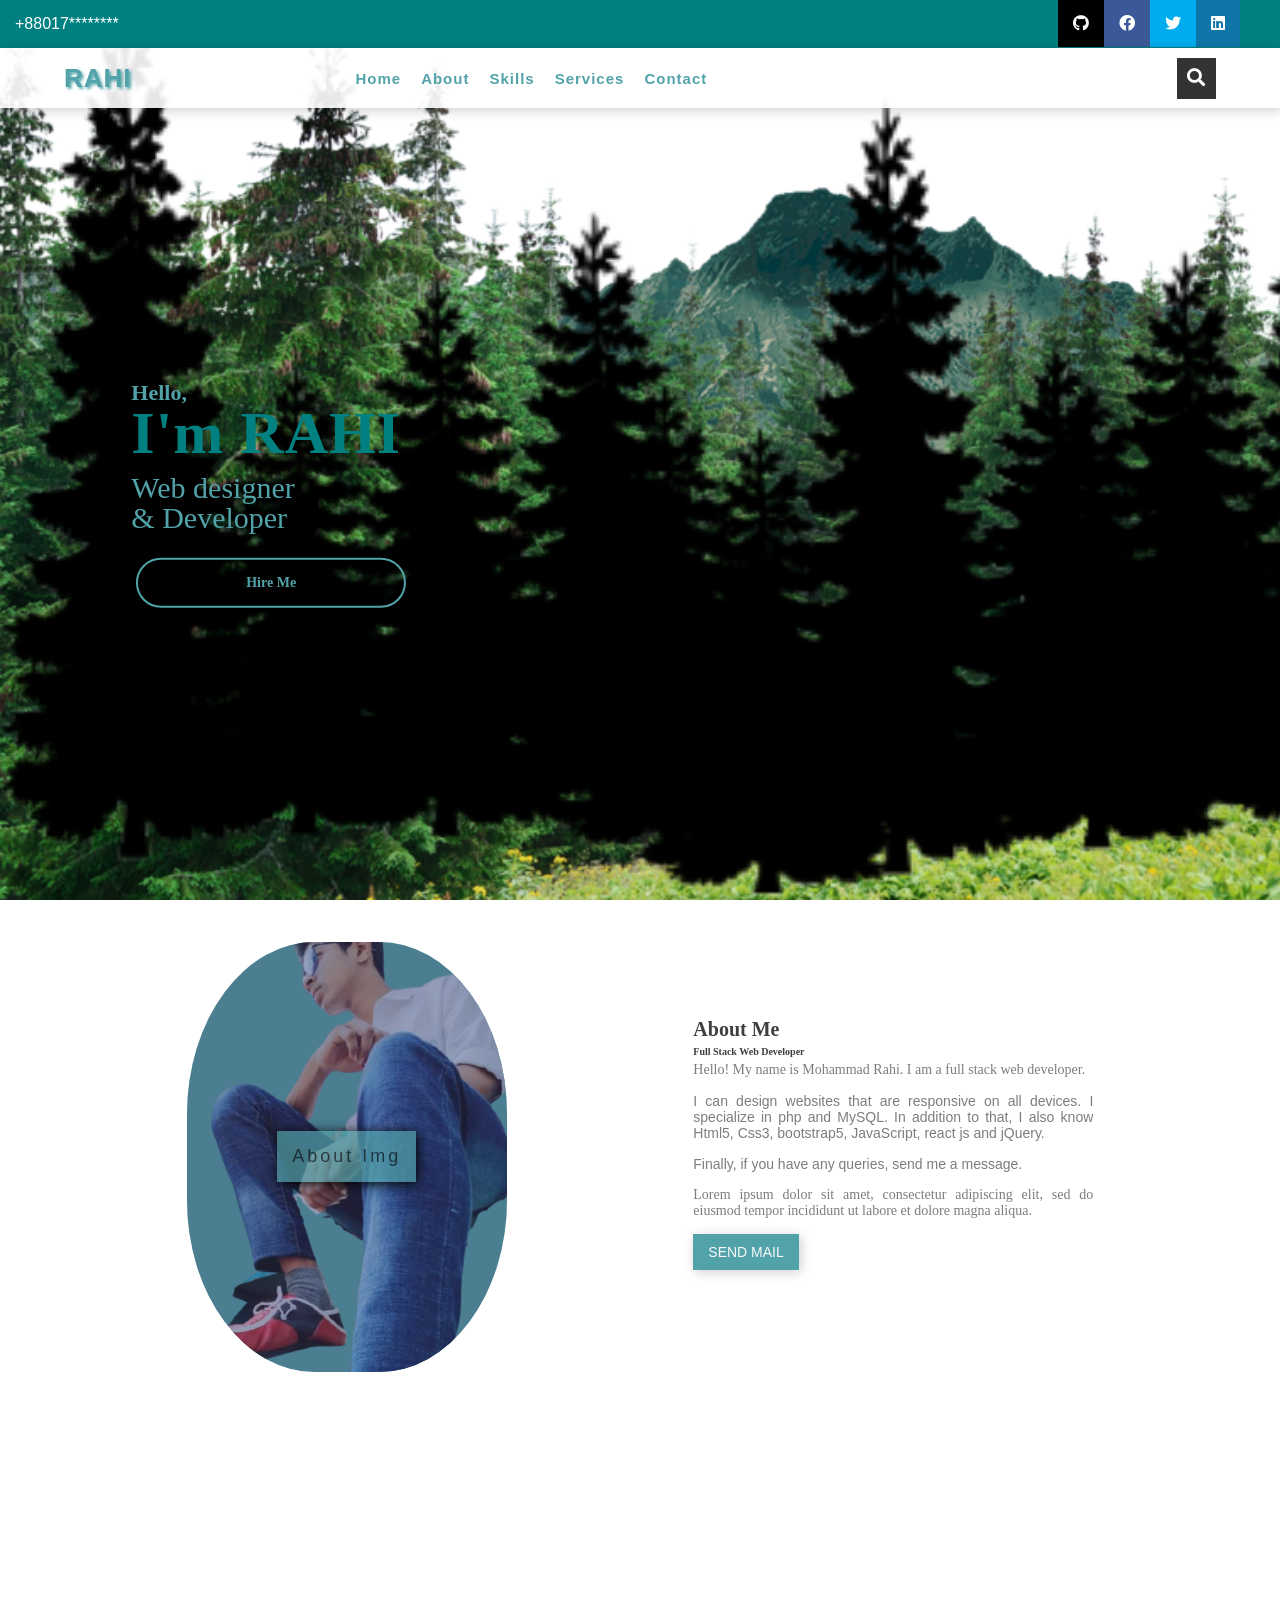
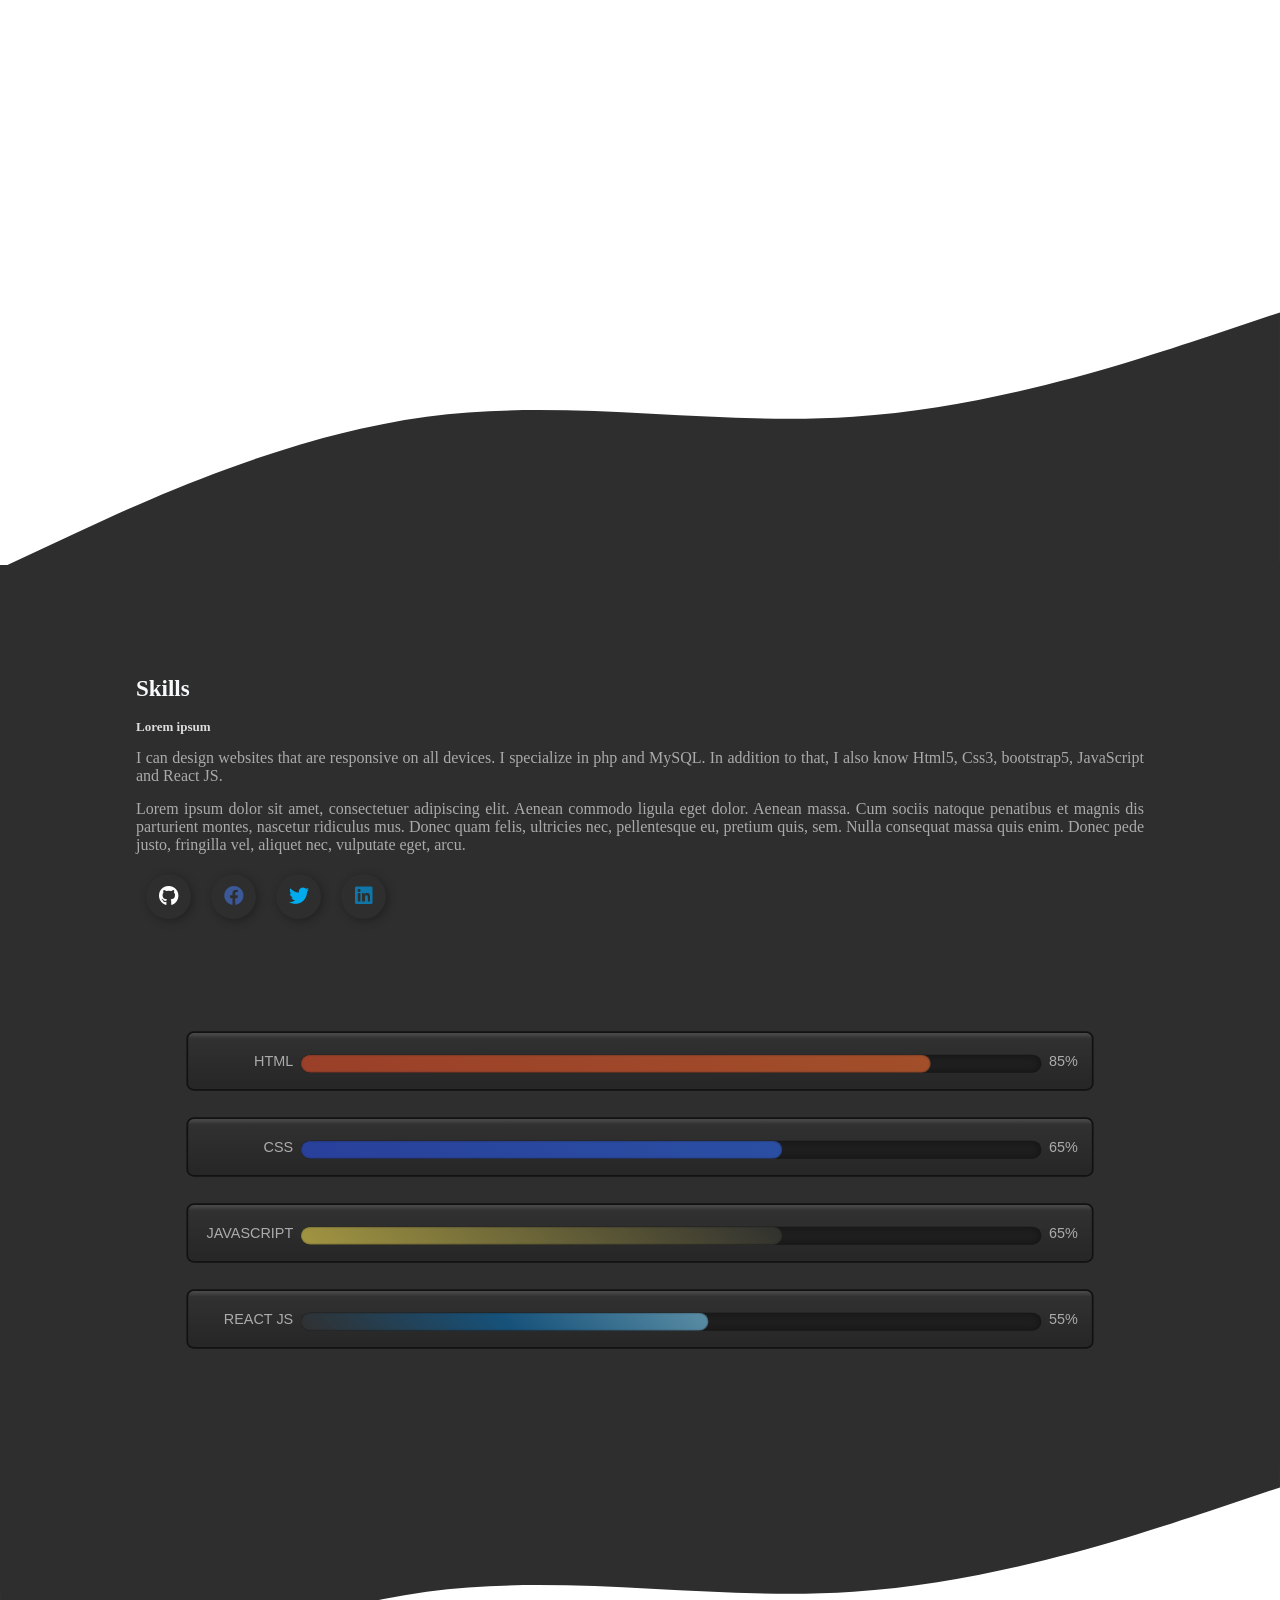
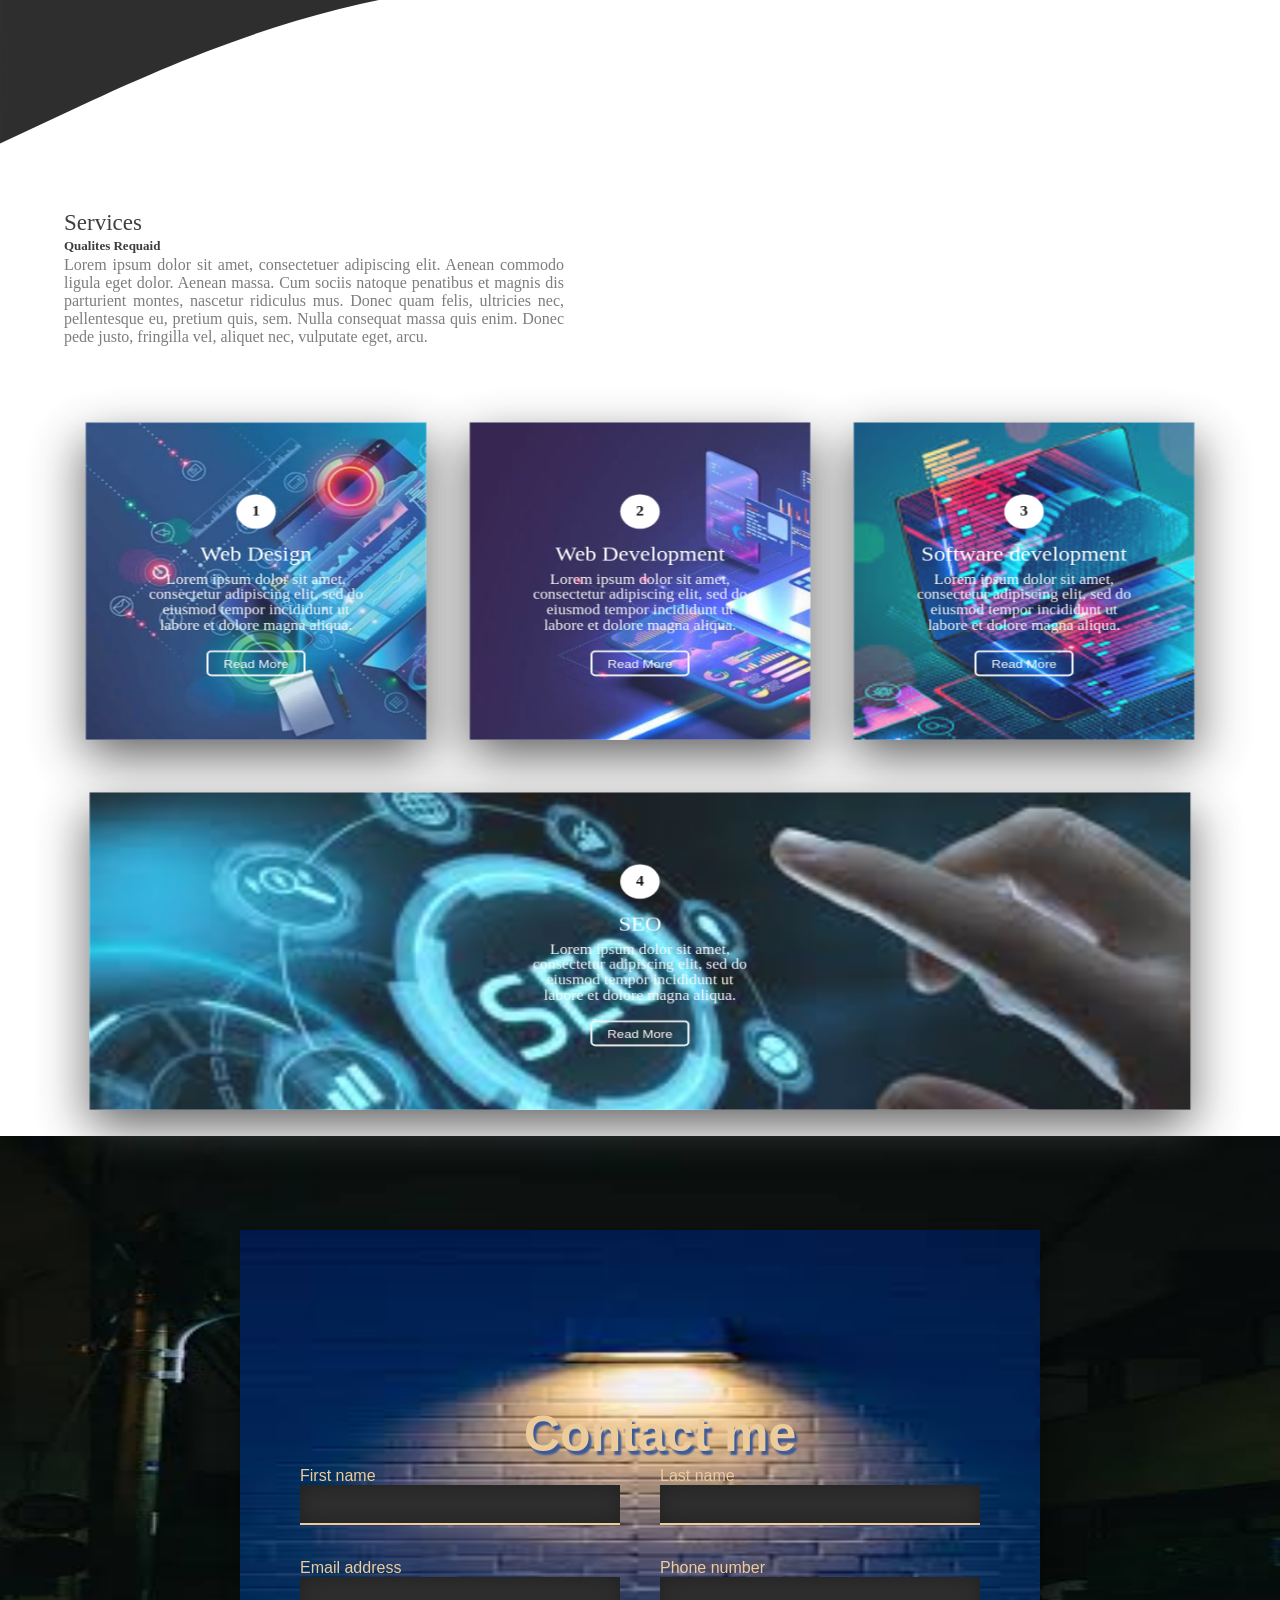
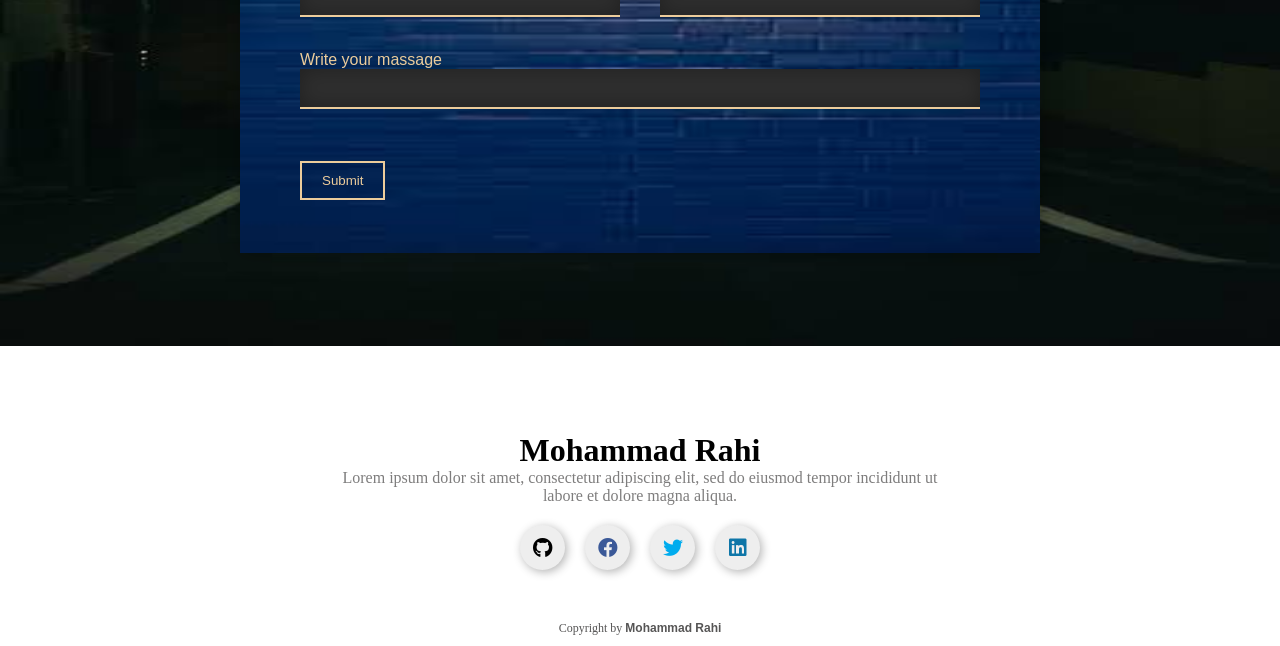
==== commit f2f04fa4: "Update" ====
--- a/index.html
+++ b/index.html
@@ -1,24 +1,17 @@
 <!DOCTYPE html>
 <html lang="en">
+
 <head>
   <meta charset="UTF-8">
   <meta name="viewport" content="width=device-width, initial-scale=1">
-
-  <title>Mohammad Rahi | portfolio website</title>
-  
-  <meta name="description" content="I'm Mohammad Rahi. I specialize in JavaScript and ReactJS. In addition to that, I also know Html5, Css3, Sass and bootstrap5." >
-
- <meta property="og:title" content="Mohammad Rahi | portfolio website" >
- 
- <meta property="og:description" content="I'm Mohammad Rahi. I specialize in JavaScript and ReactJS. In addition to that, I also know Html5, Css3, Sass and bootstrap5." >
- 
- <meta property="og:image" content="" >
-
+  <title>Mohammad Rahi - full stack web developer</title>
+  <meta name="description" content="I'm Mohammad Rahi. I specialize in JavaScript and ReactJS. In addition to that, I also know Html5, Css3, Sass and bootstrap5.">
+  <meta property="og:title" content="Mohammad Rahi - full stack web developer">
+  <meta property="og:description" content="I'm Mohammad Rahi. I specialize in JavaScript and ReactJS. In addition to that, I also know Html5, Css3, Sass and bootstrap5.">
+  <meta property="og:image" content="favicon.png">
   <!-- Icons -->
   <link rel="stylesheet" href="https://cdnjs.cloudflare.com/ajax/libs/font-awesome/4.7.0/css/font-awesome.min.css" />
-
   <link rel="shortcut icon" href="favicon.png" type="image/x-icon" />
-
   <!-- Custom Styles -->
   <link rel="stylesheet" href="style.css">
 </head>
@@ -31,57 +24,48 @@
     </p>
     <div class="icon-container">
       <div class="icon-box">
-        <a><i class="fab fa-github"></i></a>
+        <a href="https://github.com/mohammad-rahi" target="_blank" title="GitHub"><i class="fab fa-github"></i></a>
         <span>Github</span>
       </div>
-
       <div class="icon-box">
-        <a><i class="fab fa-facebook"></i></a>
+        <a href="https://www.facebook.com/profile.php?id=100043256897436" target="_blank" title="Facebook"><i class="fab fa-facebook"></i></a>
         <span>Facebook</span>
       </div>
-
       <div class="icon-box">
         <a><i class="fab fa-twitter"></i></a>
         <span>Twitter</span>
       </div>
-
       <div class="icon-box">
         <a><i class="fab fa-linkedin"></i></a>
         <span>LinkedIn</span>
       </div>
     </div>
   </header>
-
   <!-- Home section -->
   <div class="home">
-
     <!-- Navigation -->
     <nav>
       <!-- Logo -->
-      <a class="logo" rel="nofollow" href="#top">Portfolio</a>
-
+      <a class="logo" href="#top">Rahi</a>
       <!-- Menu -->
       <ul id="menu">
-        <li><a rel="nofollow" href="#top">Home</a></li>
-        <li><a rel="nofollow" href="#about-div">About</a></li>
-        <li><a rel="nofollow" href="#skills-div">Skills</a></li>
-        <li><a rel="nofollow" href="#services">Services</a></li>
-        <li><a rel="nofollow" href="#contact">Contact</a></li>
+        <li><a href="#top">Home</a></li>
+        <li><a href="#about-div">About</a></li>
+        <li><a href="#skills-div">Skills</a></li>
+        <li><a href="#services">Services</a></li>
+        <li><a href="#contact">Contact</a></li>
       </ul>
-
       <!-- Icon bar -->
       <div onclick="toggle(this)" class="icon-bar">
         <div class="bar bar1"></div>
         <div class="bar bar2"></div>
         <div class="bar bar3"></div>
       </div>
-
       <!-- search button -->
       <button>
         <i class="fa fa-search"></i>
       </button>
     </nav>
-
     <!-- header text -->
     <div class="text-wrapper">
       <p>
@@ -93,25 +77,21 @@
       <p>
         Web designer <br> & Developer
       </p>
-
-      <button class="hire-btn">
-        <span class="hire-span">Hire me</span>
-      </button>
+      <a href="mailto: mohammadrahi003@gmail.com?subject=Hire Me">
+        <button class="hire-btn">Hire Me</button>
+      </a>
     </div>
   </div>
-
   <!-- main -->
   <main>
-
     <!-- About section -->
     <div id="about-div"></div>
     <br /><br />
     <section id="about" class="about">
       <div class="about-wrapper">
-
         <!-- Image -->
         <div class="about-img">
-          <img src="rahi.png" title="Mohammad Rahi" alt="Mohammad-Rahi" />
+          <img src="images/Mohammad Rahi.png" title="Mohammad Rahi" alt="Mohammad-Rahi" />
           <div class="overlay">
             <button>About Img</button>
           </div>
@@ -119,43 +99,39 @@
             About Image
           </div>
         </div>
-
         <!--about-me-text-->
         <div class="about-text">
           <p>
             About Me
           </p>
           <p>
-            Developer & Designer
-          </p>
-          <p>
-            Hello! My name is Mohammad Rahi. I am a Developer and also a Designer. I can design websites that are responsive on all devices. I specialize in php and MySQL. In addition to that, I also know Html5, Css3, bootstrap4, JavaScript, react js and jQuery. Finally, if you have any queries, send me a message.
-          </p>
-          <p>
-            Lorem ipsum dolor sit amet, consectetur adipiscing elit, sed do eiusmod tempor incididunt ut labore et dolore magna aliqua.
-          </p>
-
-          <a>
+            Full Stack Web Developer
+          </p>
+          <p>
+            Hello! My name is Mohammad Rahi. I am a full stack web developer. <span style="display: block; margin: 15px 0">I can design websites that are responsive on all devices. I specialize in php and MySQL. In addition to that, I also know Html5, Css3, bootstrap5, JavaScript, react js and jQuery.</span> <span style="display: block;">Finally, if you have any queries, send me a message.</span>
+          </p>
+          <p style="margin-top: 15px;">
+            Lorem ipsum dolor sit amet, consectetur adipiscing elit, sed do eiusmod tempor incididunt ut labore et dolore magna aliqua.
+          </p>
+          <a href="mailto: mohammadrahi003@gmail.com" target="_blank" title="GitHub">
             <span></span>
             <span></span>
             <span></span>
             <span></span>
-            Download CV
+            Send Mail
           </a>
         </div>
       </div>
-
       <!-- Trigger -->
       <div class="top-trigger">
-        <a rel="nofollow" href="#top">
+        <a href="#top">
           <i class="fa fa-arrow-up"></i>
         </a>
       </div>
-
     </section>
-
-    <svg id="skills-div" style="margin: 0 0 -7px 0" xmlns="http://www.w3.org/2000/svg" viewBox="0 0 1440 320"><path fill="#2e2e2e" fill-opacity="1" d="M0,320L80,282.7C160,245,320,171,480,149.3C640,128,800,160,960,149.3C1120,139,1280,85,1360,58.7L1440,32L1440,320L1360,320C1280,320,1120,320,960,320C800,320,640,320,480,320C320,320,160,320,80,320L0,320Z"></path></svg>
-
+    <svg id="skills-div" style="margin: 0 0 -7px 0" xmlns="http://www.w3.org/2000/svg" viewBox="0 0 1440 320">
+      <path fill="#2e2e2e" fill-opacity="1" d="M0,320L80,282.7C160,245,320,171,480,149.3C640,128,800,160,960,149.3C1120,139,1280,85,1360,58.7L1440,32L1440,320L1360,320C1280,320,1120,320,960,320C800,320,640,320,480,320C320,320,160,320,80,320L0,320Z"></path>
+    </svg>
     <!-- skills section -->
     <section id="skills">
       <div class="skills-wrapper">
@@ -166,46 +142,37 @@
           <p>
             Lorem ipsum
           </p>
-          <p>
+          <p style="margin: 15px 0">
             I can design websites that are responsive on all devices. I specialize in php and MySQL. In addition to that, I also know Html5, Css3, bootstrap5, JavaScript and React JS.
           </p>
           <p>
             Lorem ipsum dolor sit amet, consectetuer adipiscing elit. Aenean commodo ligula eget dolor. Aenean massa. Cum sociis natoque penatibus et magnis dis parturient montes, nascetur ridiculus mus. Donec quam felis, ultricies nec, pellentesque eu, pretium quis, sem. Nulla consequat massa quis enim. Donec pede justo, fringilla vel, aliquet nec, vulputate eget, arcu.
           </p>
-
           <!-- Icons -->
           <div class="icons">
-
             <div class="icon-wrapper">
               <span>GitHub</span>
-              <a>
+              <a href="https://github.com/mohammad-rahi" target="_blank" title="GitHub">
                 <i class="fab fa-github"></i>
               </a>
             </div>
-
             <div class="icon-wrapper">
               <span>Facebook</span>
-              <a>
+              <a href="https://www.facebook.com/profile.php?id=100043256897436" target="_blank" title="GitHub">
                 <i class="fab fa-facebook"></i>
               </a>
             </div>
-
             <div class="icon-wrapper">
               <span>Twitter</span>
               <a><i class="fab fa-twitter"></i></a>
             </div>
-
             <div class="icon-wrapper">
               <span>LinkedIn</span>
               <a><i class="fab fa-linkedin"></i></a>
             </div>
-
-          </div>
-
-        </div>
-
+          </div>
+        </div>
         <div class="bars-wrapper">
-
           <div class="skills">
             <span class="name">HTML</span>
             <div class="percent">
@@ -237,8 +204,9 @@
         </div>
       </div>
     </section>
-    <svg style="margin: -6px 0 0 0" xmlns="http://www.w3.org/2000/svg" viewBox="0 0 1440 320"><path fill="#2e2e2e" fill-opacity="1" d="M0,320L80,282.7C160,245,320,171,480,149.3C640,128,800,160,960,149.3C1120,139,1280,85,1360,58.7L1440,32L1440,0L1360,0C1280,0,1120,0,960,0C800,0,640,0,480,0C320,0,160,0,80,0L0,0Z"></path></svg>
-
+    <svg style="margin: -6px 0 0 0" xmlns="http://www.w3.org/2000/svg" viewBox="0 0 1440 320">
+      <path fill="#2e2e2e" fill-opacity="1" d="M0,320L80,282.7C160,245,320,171,480,149.3C640,128,800,160,960,149.3C1120,139,1280,85,1360,58.7L1440,32L1440,0L1360,0C1280,0,1120,0,960,0C800,0,640,0,480,0C320,0,160,0,80,0L0,0Z"></path>
+    </svg>
     <!-- Services section -->
     <section id="services" class="services">
       <div class="text ">
@@ -252,9 +220,7 @@
           Lorem ipsum dolor sit amet, consectetuer adipiscing elit. Aenean commodo ligula eget dolor. Aenean massa. Cum sociis natoque penatibus et magnis dis parturient montes, nascetur ridiculus mus. Donec quam felis, ultricies nec, pellentesque eu, pretium quis, sem. Nulla consequat massa quis enim. Donec pede justo, fringilla vel, aliquet nec, vulputate eget, arcu.
         </p>
       </div>
-
       <div class="box-wrapper">
-
         <div class="box-1 box">
           <span>1</span>
           <p class="heading">
@@ -265,7 +231,6 @@
           </p>
           <button>Read More</button>
         </div>
-
         <div class="box-2 box">
           <span>2</span>
           <p class="heading">
@@ -276,7 +241,6 @@
           </p>
           <button>Read More</button>
         </div>
-
         <div class="box-3 box">
           <span>3</span>
           <p class="heading">
@@ -287,7 +251,6 @@
           </p>
           <button>Read More</button>
         </div>
-
         <div class="box-4 box">
           <span>4</span>
           <p class="heading">
@@ -298,10 +261,8 @@
           </p>
           <button>Read More</button>
         </div>
-
       </div>
     </section>
-
     <!-- Contact section -->
     <section id="contact" class="contact-section">
       <div class="contact-wrapper">
@@ -321,7 +282,6 @@
               <label>Last name</label>
             </div>
           </div>
-
           <div class="row">
             <div class="form-group">
               <input type="email" required />
@@ -334,14 +294,12 @@
               <label>Phone number</label>
             </div>
           </div>
-
           <div class="row textarea">
             <div class="form-group">
               <textarea rows="8" cols="30" required></textarea>
               <label>Write your massage</label>
             </div>
           </div>
-
           <div class="row btn">
             <div class="form-group">
               <div class="inner"></div>
@@ -352,7 +310,6 @@
       </div>
     </section>
   </main>
-
   <!-- Footer -->
   <footer>
     <h1>
@@ -361,47 +318,38 @@
     <p>
       Lorem ipsum dolor sit amet, consectetur adipiscing elit, sed do eiusmod tempor incididunt ut labore et dolore magna aliqua.
     </p>
-
     <!-- Icons -->
     <div class="icons sci">
-
       <div class="icon-wrapper">
         <span>GitHub</span>
-        <a>
+        <a href="https://github.com/mohammad-rahi" target="_blank" title="GitHub">
           <i class="fab fa-github"></i>
         </a>
       </div>
-
       <div class="icon-wrapper">
         <span>Facebook</span>
-        <a>
+        <a href="https://www.facebook.com/profile.php?id=100043256897436" target="_blank" title="GitHub">
           <i class="fab fa-facebook"></i>
         </a>
       </div>
-
       <div class="icon-wrapper">
         <span>Twitter</span>
         <a><i class="fab fa-twitter"></i></a>
       </div>
-
       <div class="icon-wrapper">
         <span>LinkedIn</span>
         <a><i class="fab fa-linkedin"></i></a>
       </div>
-
     </div>
-
     <p class="copyright">
       Copyright by <strong>Mohammad Rahi</strong>
     </p>
-
   </footer>
-
-
   <script type="text/javascript" charset="utf-8">
     window.onscroll = function() {
 
       var nav = document.querySelector("nav");
+      var trigger = document.querySelector(".top-trigger")
 
       if (document.body.scrollTop > 40 || document.documentElement.scrollTop > 40) {
         nav.style.position = "fixed";
@@ -410,6 +358,14 @@
       {
         nav.style.position = "relative";
       }
+      
+      if (document.body.scrollTop > 100 || document.documentElement.scrollTop > 500) {
+      trigger.style.display = "block";
+      } else
+      {
+      trigger.style.display = "none";
+      }
+      
     }
 
     function toggle(x) {
@@ -422,4 +378,5 @@
     }
   </script>
 </body>
-</html>
+
+</html>
--- a/style.css
+++ b/style.css
@@ -25,7 +25,7 @@
 html {
   scroll-behavior: smooth;
   height: 100%;
-  background-image: url("bg1.png"), url("bg2.png"), url("bg4.png"), url("bg5.png");
+  background-image: url("images/bg1.png"), url("images/bg2.png"), url("images/bg4.png"), url("images/bg5.png");
   background-position: 0 35%, 0 10%, 0 7%, 0 0;
   background-repeat: repeat-x;
   background-size: 100% 50%, 100% 50%, 100%, 100%;
@@ -49,7 +49,7 @@
   display: flex;
   justify-content: space-between;
   align-items: center;
-  background-color: rgba(59, 89, 152, .8);
+  background-color: teal;
   padding: 15px;
 }
 
@@ -105,7 +105,7 @@
   left: -38px;
   top: 40px;
   transform: scale(0);
-  transition: transform .5s;
+  transition: transform .3s;
   z-index: 11;
 }
 
@@ -197,7 +197,7 @@
 nav ul li a {
   display: inline-block;
   padding: 10px;
-  color: #555555;
+  color: #52A3A9;
   font-size: 15px;
   font-weight: 700;
   letter-spacing: 1px;
@@ -209,7 +209,7 @@
   content: "";
   width: 0;
   height: 2px;
-  background-color: #3b5998;
+  background-color: #52A3A9;
   position: absolute;
   left: 0;
   bottom: 0;
@@ -220,7 +220,7 @@
   content: "";
   width: 0;
   height: 2px;
-  background-color: #3b5998;
+  background-color: #52A3A9;
   position: absolute;
   right: 0;
   bottom: 0;
@@ -233,12 +233,12 @@
 }
 
 .logo {
-  color: #2e2e2e;
+  color: #52A3A9;
   font-size: 26px;
   font-weight: 600;
   letter-spacing: 1px;
   text-transform: uppercase;
-  text-shadow: 2px 2px 3px rgba(0, 0, 0, .4);
+  text-shadow: 2px 2px 3px ;
 }
 
 .icon-bar {
@@ -252,7 +252,7 @@
   width: 32px;
   height: 5px;
   margin: 6px 0;
-  background-color: black;
+  background-color: #52A3A9;
   box-shadow: 0 2px 3px rgba(0, 0, 0, .4);
   transform: rotate(-360deg);
   transition: all .4s;
@@ -297,7 +297,7 @@
 .text-wrapper p:nth-child(1) {
   font-family: calibri;
   font-weight: bold;
-  color: #ffe1a8;
+  color: #52A3A9;
   font-size: 22px;
 }
 
@@ -305,82 +305,40 @@
   font-family: calibri;
   font-weight: bold;
   letter-spacing: 1px;
-  color: #1fe6ff;
+  color: teal;
   font-size: 60px;
 }
 
 .text-wrapper p:nth-child(3) {
   font-family: myriad pro regular;
-  color: #f8f9fa;
+  color: #52A3A9;
   font-size: 30px;
   line-height: 30px;
 }
 
 .hire-btn {
   width: 100%;
-  height: 42px;
-  border-radius: 10px;
+  padding: 15px 25px;
+  border-radius: 40px;
   font-family: calibri;
   font-weight: bold;
   font-size: 14px;
   outline: none;
   margin: 0px 10px;
   box-shadow: 8px 4px 16px rgba(0, 0, 0, 0.2);
-  border: 2px solid #1fe6ff;
-  color: #1fe6ff;
+  border: 2px solid #52A3A9;
+  color: #52A3A9;
   background-color: transparent;
-  position: relative;
-}
-
-.hire-btn::before {
-  content: "";
-  width: 0;
-  height: 0;
-  background: linear-gradient(45deg, #ffee54, #ff00ca);
-  border-radius: 5px 0px 0px 5px;
-  position: absolute;
-  top: 0;
-  left: 0;
-  transition: 0.3s;
-  z-index: -1;
-  opacity: 0;
-}
-
-.hire-btn:hover::before {
-  width: 100%;
-  height: 100%;
-  opacity: 1;
-}
-
-.hire-btn::after {
-  content: "";
-  width: 0;
-  height: 0;
-  background: linear-gradient(45deg, #1fe6ff, #673ab7);
-  border-radius: 0px 5px 5px 0px;
-  position: absolute;
-  right: 0;
-  bottom: 0;
-  transition: 0.3s;
-  z-index: -1;
-  opacity: 0;
-}
-
-.hire-btn:hover::after {
-  width: 100%;
-  height: 100%;
-  opacity: 1;
+  transition: 0.4s;
 }
 
 .hire-btn:hover {
   border: none;
-}
-
-.hire-span {
-  transition: 0.4s;
-}
-
-.hire-btn:hover>.hire-span {
+  /*
+  background: linear-gradient(45deg, #ffee54, #ff00ca);
+  background: linear-gradient(45deg, #1fe6ff, #673ab7);
+  */
+  background-color: #52A3A9!important;
   color: #f8f9fa;
 }
 
@@ -403,7 +361,7 @@
 #about .about-img {
   overflow: hidden;
   position: relative;
-  background: #B29584;
+  background: #52A3A9;
   width: 320px;
   height: 430px;
   border-radius: 40%;
@@ -431,7 +389,7 @@
 .overlay button {
   border: none;
   outline: none;
-  background: rgba(255, 255, 255, .6);
+  background: #52A3A9AD;
   color: rgba(0, 0, 0, .6);
   padding: 15px;
   font-weight: 450;
@@ -509,12 +467,12 @@
   text-align: center;
   margin: 15px 0;
   text-transform: uppercase;
-  color: rgba(255, 255, 255, .6);
-  background: #3b5998;
+  color: #f8f9fa;
+  background: #52A3A9;
   font-size: 14px;
   text-decoration: none;
   box-shadow: 2px 2px 12px rgba(0, 0, 0, .2);
-  transition: color .5s;
+  transition: .4s;
   position: relative;
 }
 
@@ -524,10 +482,10 @@
 }
 
 a span {
-  background-color: #25d366;
+  background: linear-gradient(45deg, #1fe6ff, #673ab7);
   position: absolute;
   transform: scale(0);
-  transition: all .5s;
+  transition: all .4s;
 }
 
 a span:nth-child(1) {
@@ -586,11 +544,12 @@
   bottom: 2%;
   display: inline-block;
   z-index: 5;
-  background: rgba(255, 255, 255, .5);
+  background: #52A3A9;
+  display: none;
 }
 
 .top-trigger a i {
-  color: #2e2e2e;
+  color: #f8f9fa
 }
 
 /* Skills section */
@@ -685,7 +644,7 @@
   border-radius: 6px;
   z-index: 2;
   transform: scale(0);
-  transition: transform .5s;
+  transition: transform .3s;
 }
 
 .icons .icon-wrapper:nth-child(1) span {
@@ -747,12 +706,12 @@
 .icons .icon-wrapper:hover>span {
   transform: scale(1);
 }
-
+/*
 .icons .icon-wrapper a:hover>i {
   transition: 1s;
   transform: rotate(360deg);
 }
-
+*/
 .sci .icon-wrapper a {
   background-color: #eee;
 }
@@ -1002,19 +961,19 @@
 }
 
 .box-1 {
-  background-image: url("design.jpeg");
+  background-image: url("images/design.jpeg");
 }
 
 .box-2 {
-  background-image: url("development.jpeg");
+  background-image: url("images/development.jpeg");
 }
 
 .box-3 {
-  background-image: url("software.jpeg");
+  background-image: url("images/software.jpeg");
 }
 
 .box-4 {
-  background-image: url("seo.jpeg");
+  background-image: url("images/seo.jpeg");
 }
 
 .box span {
@@ -1085,7 +1044,7 @@
 
 /* Contact section CSS */
 .contact-section {
-  background: url("form-bg.jpeg") no-repeat;
+  background: url("images/form-bg.jpeg") no-repeat;
   background-size: 100% 100%;
   width: 100%;
   min-height: 90vh;
@@ -1096,7 +1055,7 @@
 }
 
 .contact-wrapper {
-  background: url("light.jpeg") no-repeat;
+  background: url("images/light.jpeg") no-repeat;
   background-size: 100% 100%;
   width: 800px;
   max-width: 800px;
@@ -1380,6 +1339,7 @@
 
   nav {
     position: relative;
+    transition: .5s;
   }
 
   nav ul {
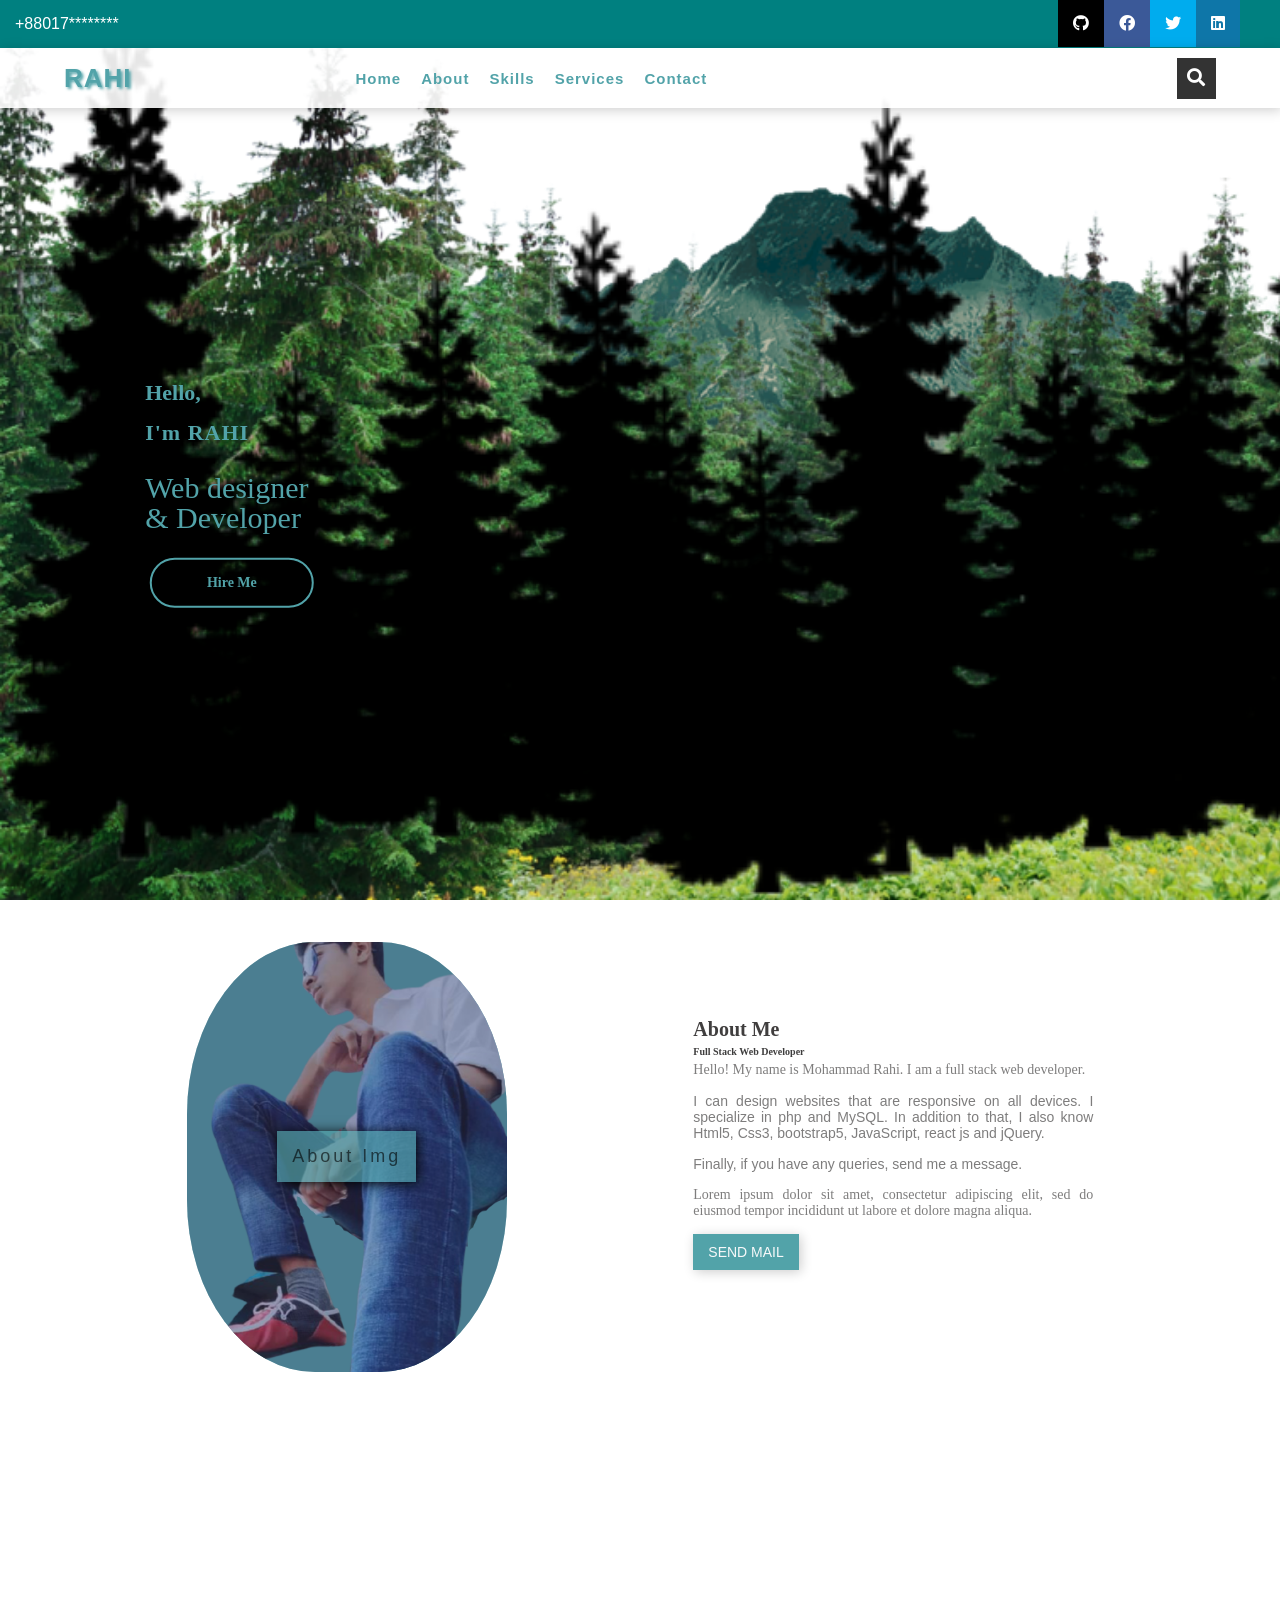
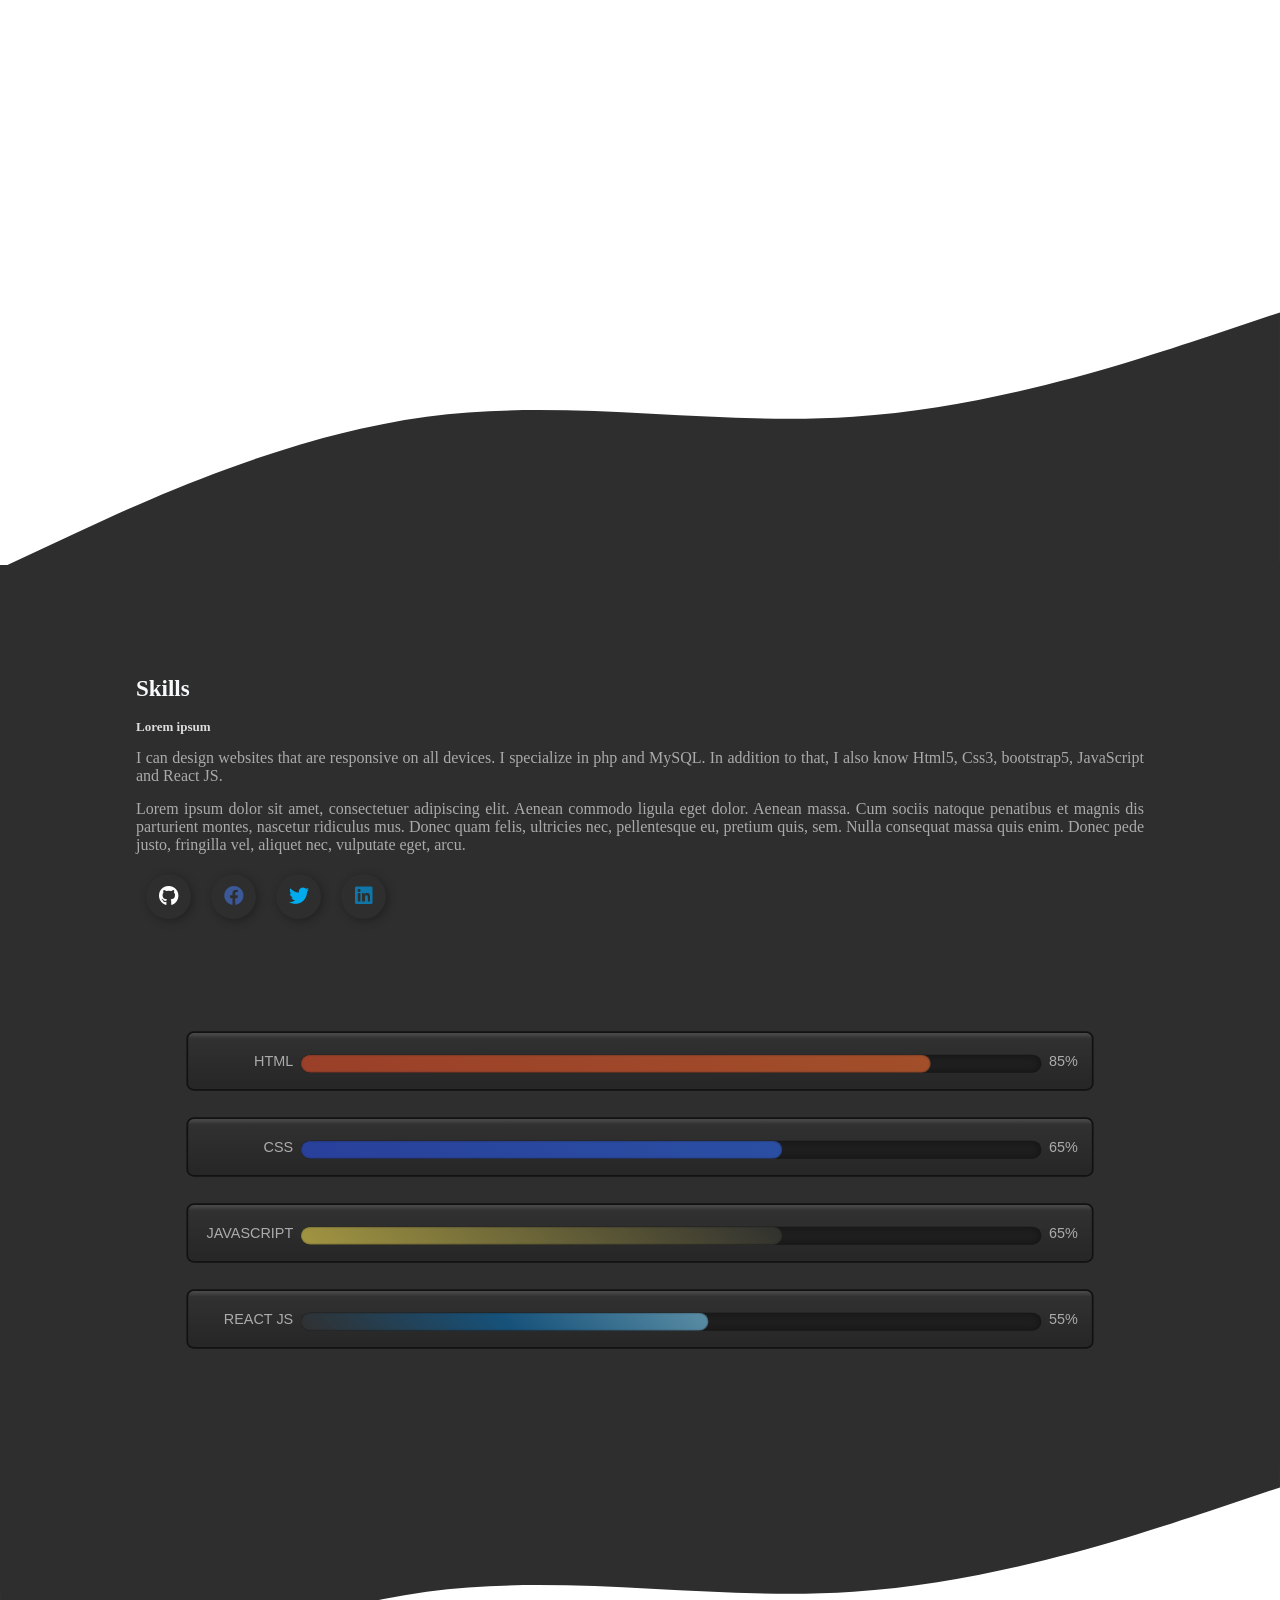
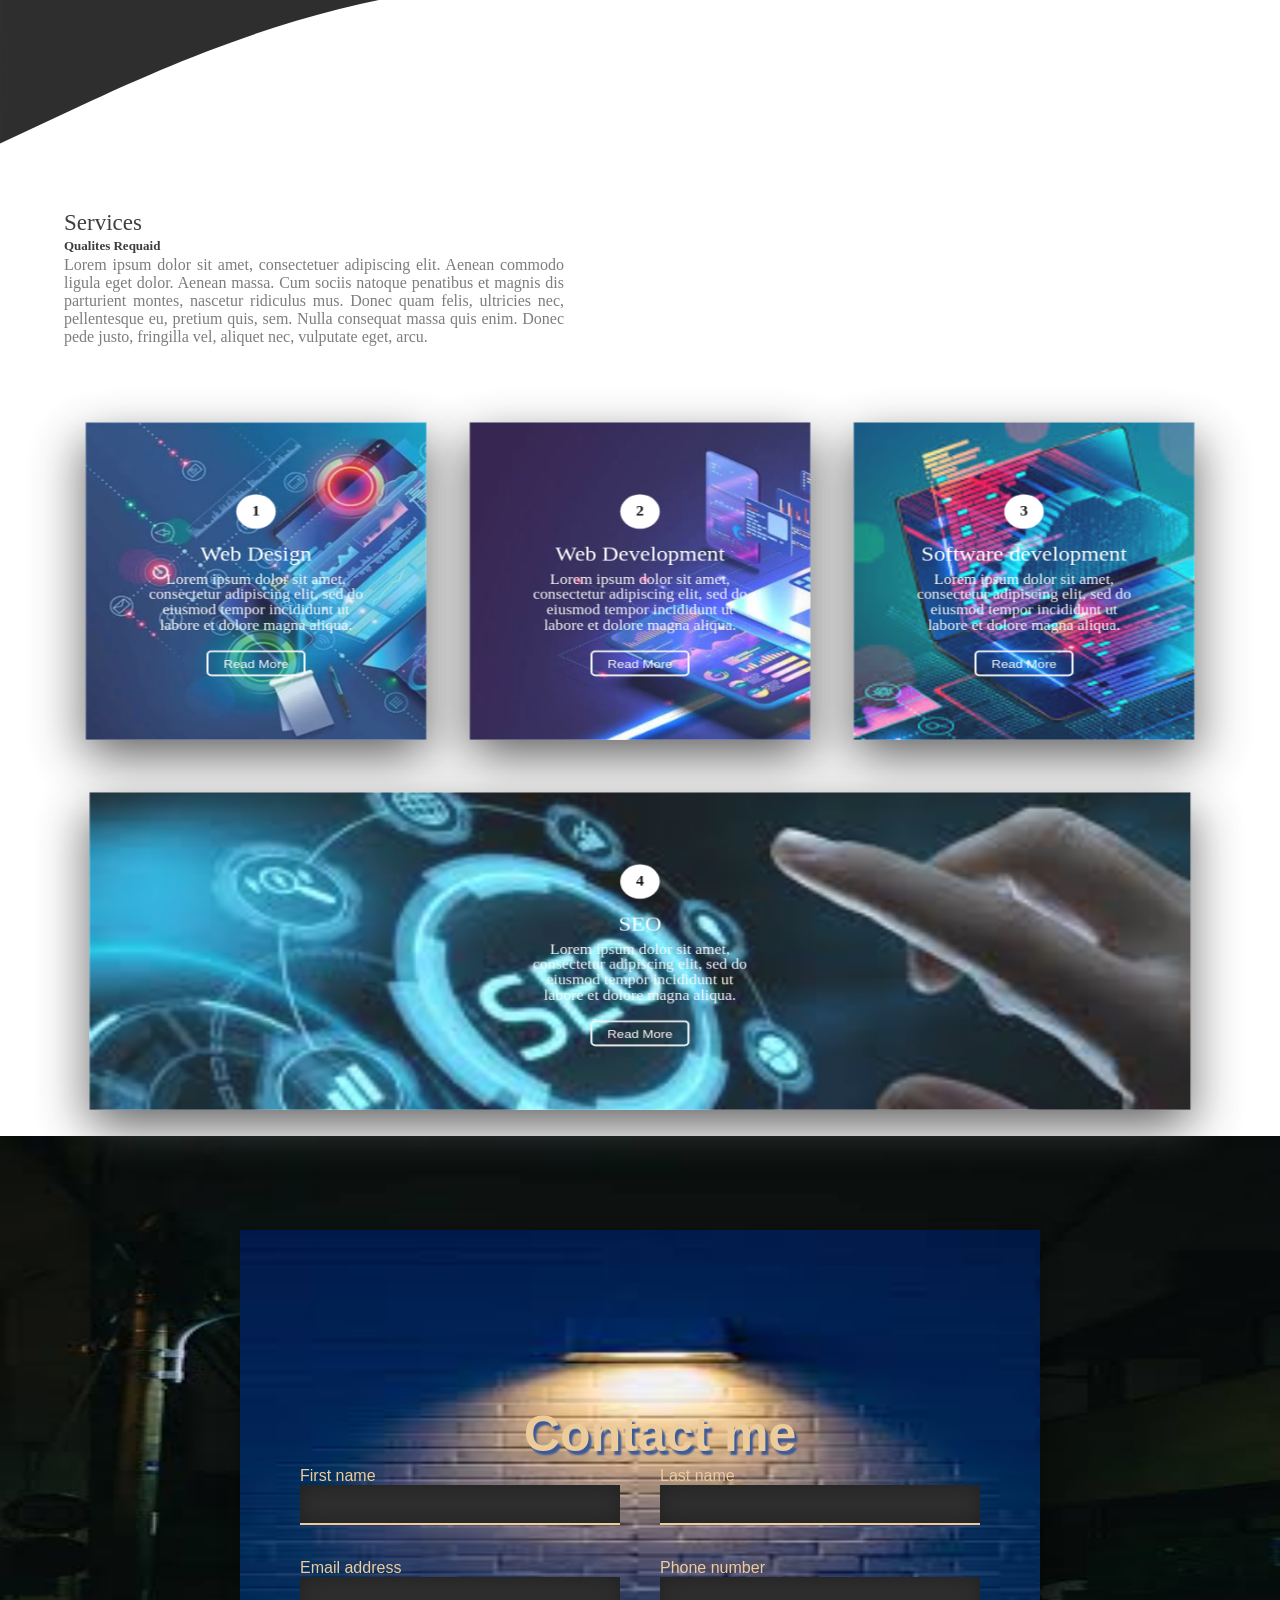
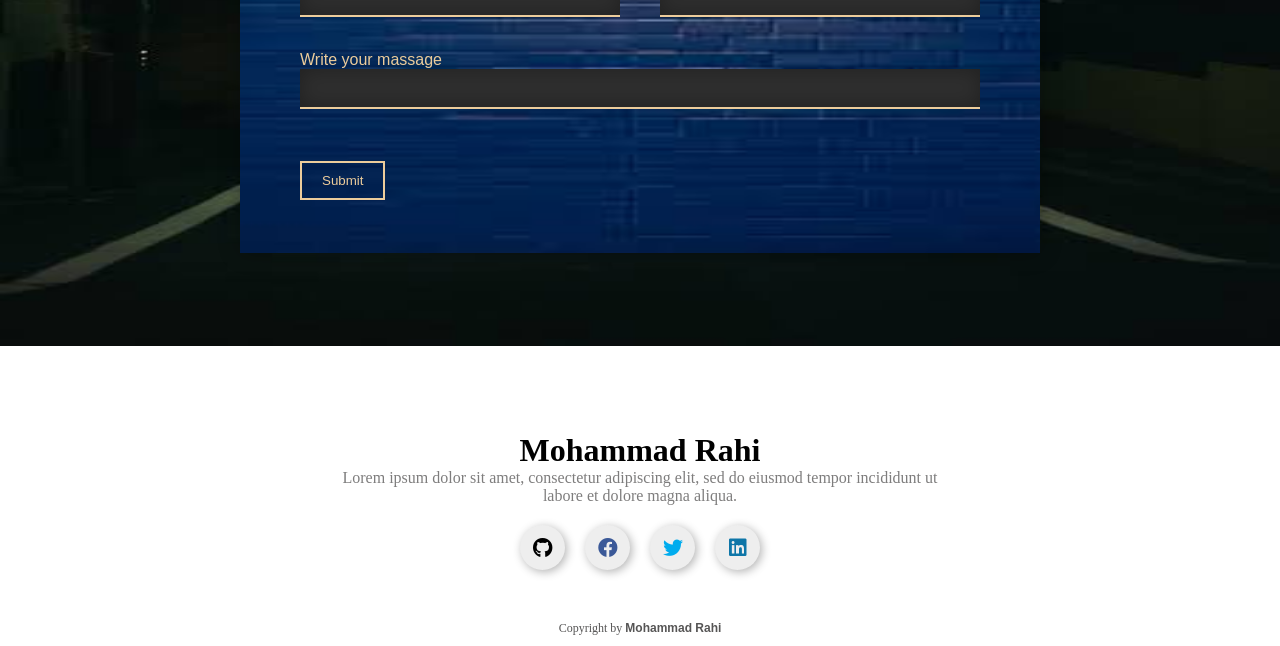
==== commit 065ab036: "Sitemap add" ====
--- a/index.html
+++ b/index.html
@@ -71,9 +71,11 @@
       <p>
         Hello,
       </p>
-      <p>
+      <div class="rahi-wrapper">
+        <p>
         I'm RAHI
       </p>
+      </div>
       <p>
         Web designer <br> & Developer
       </p>
--- a/style.css
+++ b/style.css
@@ -301,11 +301,11 @@
   font-size: 22px;
 }
 
-.text-wrapper p:nth-child(2) {
+.text-wrapper p:nth-child(2), .rahi-wrapper p{
   font-family: calibri;
   font-weight: bold;
   letter-spacing: 1px;
-  color: teal;
+  color: #0e76a8;
   font-size: 60px;
 }
 
